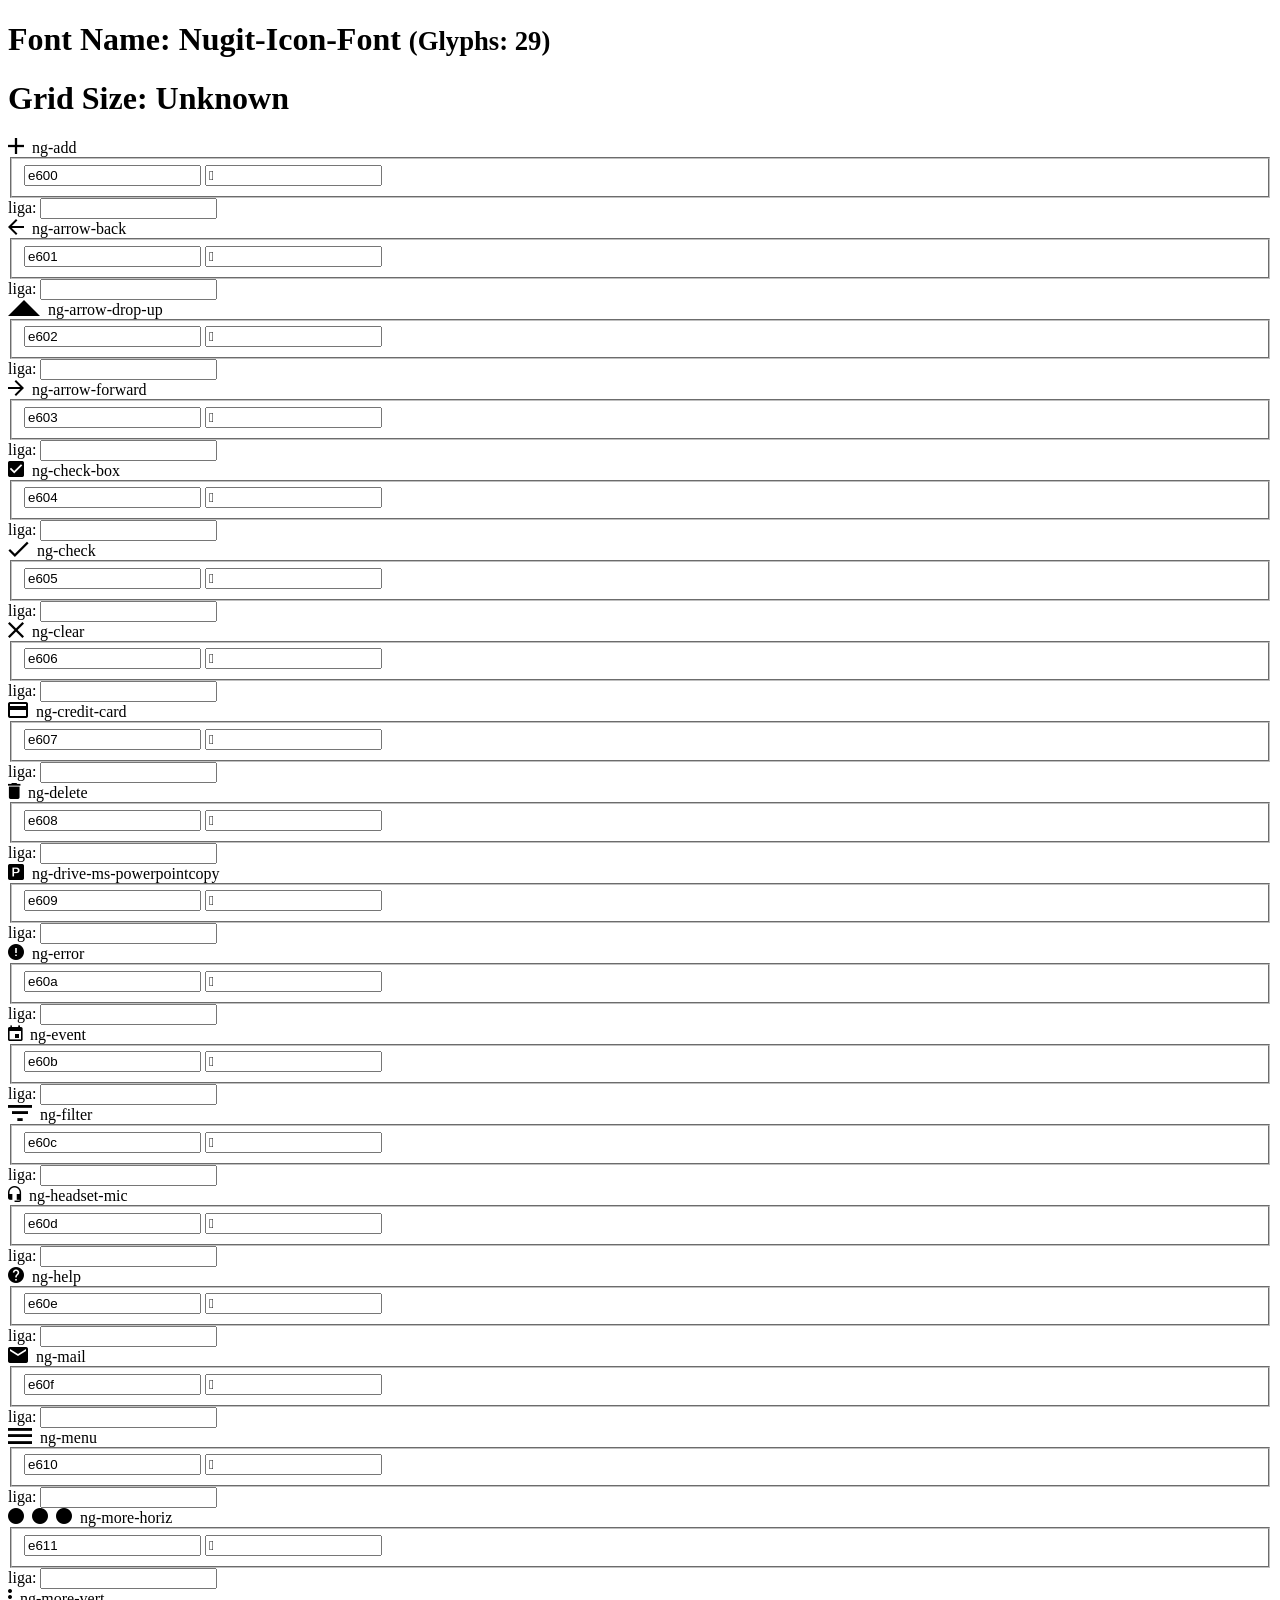
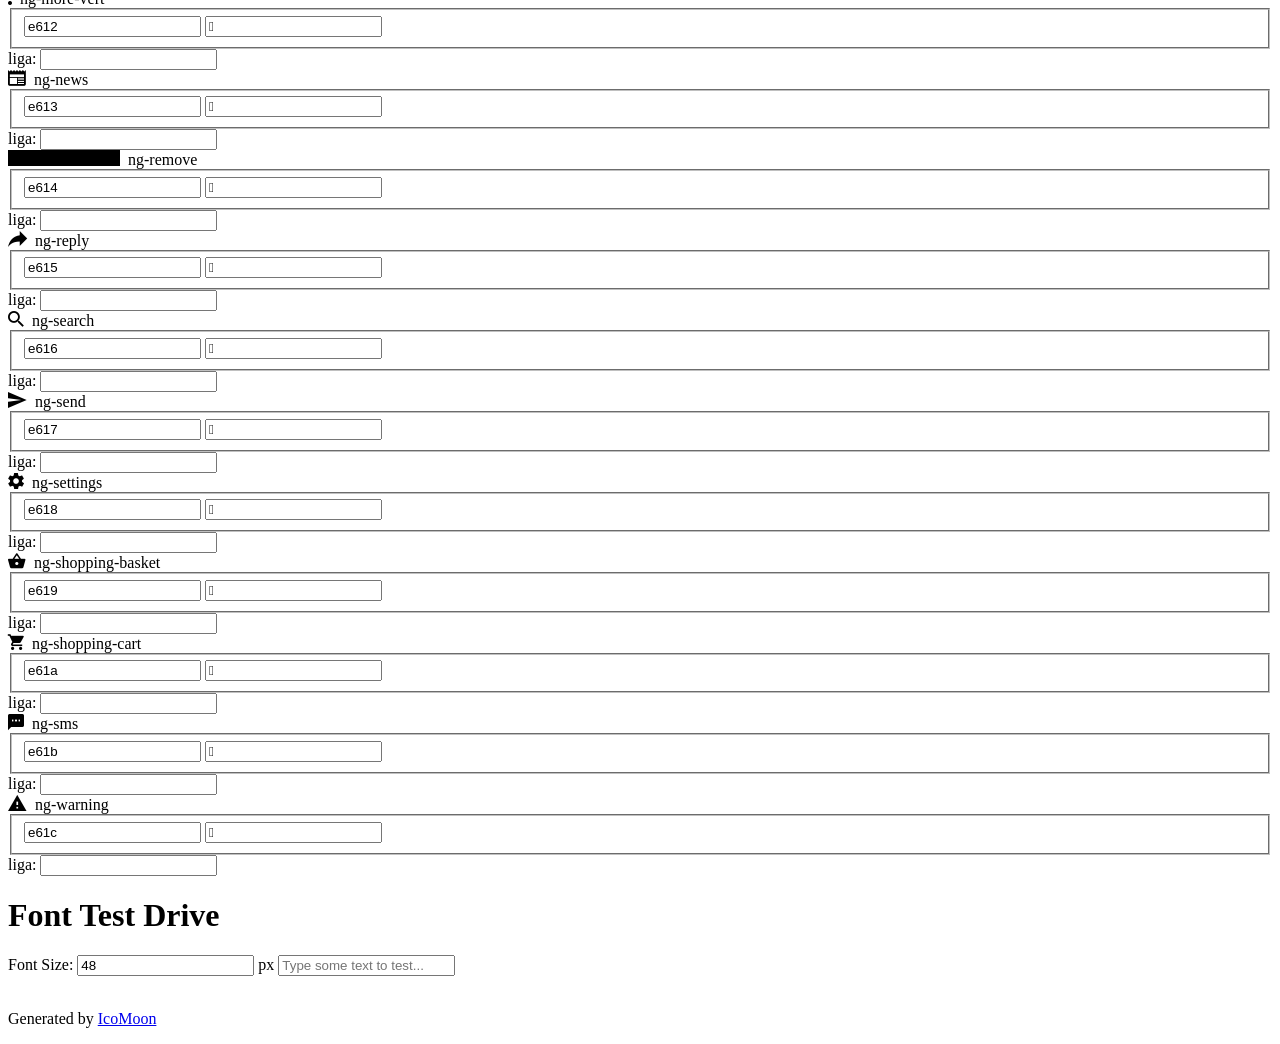
==== index.html @ e779135b "change index page" ====
<!doctype html>
<html>
<head>
	<meta charset="utf-8">
	<title>IcoMoon Demo</title>
	<meta name="description" content="An Icon Font Generated By IcoMoon.io">
	<meta name="viewport" content="width=device-width, initial-scale=1">
	<link rel="stylesheet" href="demo-files/demo.css">
	<link rel="stylesheet" href="style.css">
	<!--[if lt IE 8]><!-->
	<link rel="stylesheet" href="ie7/ie7.css">
	<!--<![endif]-->
</head>
<body>
	<div class="bgc1 clearfix">
		<h1 class="mhmm mvm"><span class="fgc1">Font Name:</span> Nugit-Icon-Font <small class="fgc1">(Glyphs:&nbsp;29)</small></h1>
	</div>
	<div class="clearfix mhl ptl">
		<h1 class="mvm mtn fgc1">Grid Size: Unknown</h1>
		<div class="glyph fs1">
			<div class="clearfix bshadow0 pbs">
				<i class="ng-add">
				
				</i>
				<span class="mls"> ng-add</span>
			</div>
			<fieldset class="fs0 size1of1 clearfix hidden-true">
				<input type="text" readonly value="e600" class="unit size1of2" />
				<input type="text" maxlength="1" readonly value="&#xe600;" class="unitRight size1of2 talign-right" />
			</fieldset>
			<div class="fs0 bshadow0 clearfix hidden-true">
				<span class="unit pvs fgc1">liga: </span>
				<input type="text" readonly value="" class="liga unitRight" />
			</div>
		</div>
		<div class="glyph fs1">
			<div class="clearfix bshadow0 pbs">
				<i class="ng-arrow-back">
				
				</i>
				<span class="mls"> ng-arrow-back</span>
			</div>
			<fieldset class="fs0 size1of1 clearfix hidden-true">
				<input type="text" readonly value="e601" class="unit size1of2" />
				<input type="text" maxlength="1" readonly value="&#xe601;" class="unitRight size1of2 talign-right" />
			</fieldset>
			<div class="fs0 bshadow0 clearfix hidden-true">
				<span class="unit pvs fgc1">liga: </span>
				<input type="text" readonly value="" class="liga unitRight" />
			</div>
		</div>
		<div class="glyph fs1">
			<div class="clearfix bshadow0 pbs">
				<i class="ng-arrow-drop-up">
				
				</i>
				<span class="mls"> ng-arrow-drop-up</span>
			</div>
			<fieldset class="fs0 size1of1 clearfix hidden-true">
				<input type="text" readonly value="e602" class="unit size1of2" />
				<input type="text" maxlength="1" readonly value="&#xe602;" class="unitRight size1of2 talign-right" />
			</fieldset>
			<div class="fs0 bshadow0 clearfix hidden-true">
				<span class="unit pvs fgc1">liga: </span>
				<input type="text" readonly value="" class="liga unitRight" />
			</div>
		</div>
		<div class="glyph fs1">
			<div class="clearfix bshadow0 pbs">
				<i class="ng-arrow-forward">
				
				</i>
				<span class="mls"> ng-arrow-forward</span>
			</div>
			<fieldset class="fs0 size1of1 clearfix hidden-true">
				<input type="text" readonly value="e603" class="unit size1of2" />
				<input type="text" maxlength="1" readonly value="&#xe603;" class="unitRight size1of2 talign-right" />
			</fieldset>
			<div class="fs0 bshadow0 clearfix hidden-true">
				<span class="unit pvs fgc1">liga: </span>
				<input type="text" readonly value="" class="liga unitRight" />
			</div>
		</div>
		<div class="glyph fs1">
			<div class="clearfix bshadow0 pbs">
				<i class="ng-check-box">
				
				</i>
				<span class="mls"> ng-check-box</span>
			</div>
			<fieldset class="fs0 size1of1 clearfix hidden-true">
				<input type="text" readonly value="e604" class="unit size1of2" />
				<input type="text" maxlength="1" readonly value="&#xe604;" class="unitRight size1of2 talign-right" />
			</fieldset>
			<div class="fs0 bshadow0 clearfix hidden-true">
				<span class="unit pvs fgc1">liga: </span>
				<input type="text" readonly value="" class="liga unitRight" />
			</div>
		</div>
		<div class="glyph fs1">
			<div class="clearfix bshadow0 pbs">
				<i class="ng-check">
				
				</i>
				<span class="mls"> ng-check</span>
			</div>
			<fieldset class="fs0 size1of1 clearfix hidden-true">
				<input type="text" readonly value="e605" class="unit size1of2" />
				<input type="text" maxlength="1" readonly value="&#xe605;" class="unitRight size1of2 talign-right" />
			</fieldset>
			<div class="fs0 bshadow0 clearfix hidden-true">
				<span class="unit pvs fgc1">liga: </span>
				<input type="text" readonly value="" class="liga unitRight" />
			</div>
		</div>
		<div class="glyph fs1">
			<div class="clearfix bshadow0 pbs">
				<i class="ng-clear">
				
				</i>
				<span class="mls"> ng-clear</span>
			</div>
			<fieldset class="fs0 size1of1 clearfix hidden-true">
				<input type="text" readonly value="e606" class="unit size1of2" />
				<input type="text" maxlength="1" readonly value="&#xe606;" class="unitRight size1of2 talign-right" />
			</fieldset>
			<div class="fs0 bshadow0 clearfix hidden-true">
				<span class="unit pvs fgc1">liga: </span>
				<input type="text" readonly value="" class="liga unitRight" />
			</div>
		</div>
		<div class="glyph fs1">
			<div class="clearfix bshadow0 pbs">
				<i class="ng-credit-card">
				
				</i>
				<span class="mls"> ng-credit-card</span>
			</div>
			<fieldset class="fs0 size1of1 clearfix hidden-true">
				<input type="text" readonly value="e607" class="unit size1of2" />
				<input type="text" maxlength="1" readonly value="&#xe607;" class="unitRight size1of2 talign-right" />
			</fieldset>
			<div class="fs0 bshadow0 clearfix hidden-true">
				<span class="unit pvs fgc1">liga: </span>
				<input type="text" readonly value="" class="liga unitRight" />
			</div>
		</div>
		<div class="glyph fs1">
			<div class="clearfix bshadow0 pbs">
				<i class="ng-delete">
				
				</i>
				<span class="mls"> ng-delete</span>
			</div>
			<fieldset class="fs0 size1of1 clearfix hidden-true">
				<input type="text" readonly value="e608" class="unit size1of2" />
				<input type="text" maxlength="1" readonly value="&#xe608;" class="unitRight size1of2 talign-right" />
			</fieldset>
			<div class="fs0 bshadow0 clearfix hidden-true">
				<span class="unit pvs fgc1">liga: </span>
				<input type="text" readonly value="" class="liga unitRight" />
			</div>
		</div>
		<div class="glyph fs1">
			<div class="clearfix bshadow0 pbs">
				<i class="ng-drive-ms-powerpointcopy">
				
				</i>
				<span class="mls"> ng-drive-ms-powerpointcopy</span>
			</div>
			<fieldset class="fs0 size1of1 clearfix hidden-true">
				<input type="text" readonly value="e609" class="unit size1of2" />
				<input type="text" maxlength="1" readonly value="&#xe609;" class="unitRight size1of2 talign-right" />
			</fieldset>
			<div class="fs0 bshadow0 clearfix hidden-true">
				<span class="unit pvs fgc1">liga: </span>
				<input type="text" readonly value="" class="liga unitRight" />
			</div>
		</div>
		<div class="glyph fs1">
			<div class="clearfix bshadow0 pbs">
				<i class="ng-error">
				
				</i>
				<span class="mls"> ng-error</span>
			</div>
			<fieldset class="fs0 size1of1 clearfix hidden-true">
				<input type="text" readonly value="e60a" class="unit size1of2" />
				<input type="text" maxlength="1" readonly value="&#xe60a;" class="unitRight size1of2 talign-right" />
			</fieldset>
			<div class="fs0 bshadow0 clearfix hidden-true">
				<span class="unit pvs fgc1">liga: </span>
				<input type="text" readonly value="" class="liga unitRight" />
			</div>
		</div>
		<div class="glyph fs1">
			<div class="clearfix bshadow0 pbs">
				<i class="ng-event">
				
				</i>
				<span class="mls"> ng-event</span>
			</div>
			<fieldset class="fs0 size1of1 clearfix hidden-true">
				<input type="text" readonly value="e60b" class="unit size1of2" />
				<input type="text" maxlength="1" readonly value="&#xe60b;" class="unitRight size1of2 talign-right" />
			</fieldset>
			<div class="fs0 bshadow0 clearfix hidden-true">
				<span class="unit pvs fgc1">liga: </span>
				<input type="text" readonly value="" class="liga unitRight" />
			</div>
		</div>
		<div class="glyph fs1">
			<div class="clearfix bshadow0 pbs">
				<i class="ng-filter">
				
				</i>
				<span class="mls"> ng-filter</span>
			</div>
			<fieldset class="fs0 size1of1 clearfix hidden-true">
				<input type="text" readonly value="e60c" class="unit size1of2" />
				<input type="text" maxlength="1" readonly value="&#xe60c;" class="unitRight size1of2 talign-right" />
			</fieldset>
			<div class="fs0 bshadow0 clearfix hidden-true">
				<span class="unit pvs fgc1">liga: </span>
				<input type="text" readonly value="" class="liga unitRight" />
			</div>
		</div>
		<div class="glyph fs1">
			<div class="clearfix bshadow0 pbs">
				<i class="ng-headset-mic">
				
				</i>
				<span class="mls"> ng-headset-mic</span>
			</div>
			<fieldset class="fs0 size1of1 clearfix hidden-true">
				<input type="text" readonly value="e60d" class="unit size1of2" />
				<input type="text" maxlength="1" readonly value="&#xe60d;" class="unitRight size1of2 talign-right" />
			</fieldset>
			<div class="fs0 bshadow0 clearfix hidden-true">
				<span class="unit pvs fgc1">liga: </span>
				<input type="text" readonly value="" class="liga unitRight" />
			</div>
		</div>
		<div class="glyph fs1">
			<div class="clearfix bshadow0 pbs">
				<i class="ng-help">
				
				</i>
				<span class="mls"> ng-help</span>
			</div>
			<fieldset class="fs0 size1of1 clearfix hidden-true">
				<input type="text" readonly value="e60e" class="unit size1of2" />
				<input type="text" maxlength="1" readonly value="&#xe60e;" class="unitRight size1of2 talign-right" />
			</fieldset>
			<div class="fs0 bshadow0 clearfix hidden-true">
				<span class="unit pvs fgc1">liga: </span>
				<input type="text" readonly value="" class="liga unitRight" />
			</div>
		</div>
		<div class="glyph fs1">
			<div class="clearfix bshadow0 pbs">
				<i class="ng-mail">
				
				</i>
				<span class="mls"> ng-mail</span>
			</div>
			<fieldset class="fs0 size1of1 clearfix hidden-true">
				<input type="text" readonly value="e60f" class="unit size1of2" />
				<input type="text" maxlength="1" readonly value="&#xe60f;" class="unitRight size1of2 talign-right" />
			</fieldset>
			<div class="fs0 bshadow0 clearfix hidden-true">
				<span class="unit pvs fgc1">liga: </span>
				<input type="text" readonly value="" class="liga unitRight" />
			</div>
		</div>
		<div class="glyph fs1">
			<div class="clearfix bshadow0 pbs">
				<i class="ng-menu">
				
				</i>
				<span class="mls"> ng-menu</span>
			</div>
			<fieldset class="fs0 size1of1 clearfix hidden-true">
				<input type="text" readonly value="e610" class="unit size1of2" />
				<input type="text" maxlength="1" readonly value="&#xe610;" class="unitRight size1of2 talign-right" />
			</fieldset>
			<div class="fs0 bshadow0 clearfix hidden-true">
				<span class="unit pvs fgc1">liga: </span>
				<input type="text" readonly value="" class="liga unitRight" />
			</div>
		</div>
		<div class="glyph fs1">
			<div class="clearfix bshadow0 pbs">
				<i class="ng-more-horiz">
				
				</i>
				<span class="mls"> ng-more-horiz</span>
			</div>
			<fieldset class="fs0 size1of1 clearfix hidden-true">
				<input type="text" readonly value="e611" class="unit size1of2" />
				<input type="text" maxlength="1" readonly value="&#xe611;" class="unitRight size1of2 talign-right" />
			</fieldset>
			<div class="fs0 bshadow0 clearfix hidden-true">
				<span class="unit pvs fgc1">liga: </span>
				<input type="text" readonly value="" class="liga unitRight" />
			</div>
		</div>
		<div class="glyph fs1">
			<div class="clearfix bshadow0 pbs">
				<i class="ng-more-vert">
				
				</i>
				<span class="mls"> ng-more-vert</span>
			</div>
			<fieldset class="fs0 size1of1 clearfix hidden-true">
				<input type="text" readonly value="e612" class="unit size1of2" />
				<input type="text" maxlength="1" readonly value="&#xe612;" class="unitRight size1of2 talign-right" />
			</fieldset>
			<div class="fs0 bshadow0 clearfix hidden-true">
				<span class="unit pvs fgc1">liga: </span>
				<input type="text" readonly value="" class="liga unitRight" />
			</div>
		</div>
		<div class="glyph fs1">
			<div class="clearfix bshadow0 pbs">
				<i class="ng-news">
				
				</i>
				<span class="mls"> ng-news</span>
			</div>
			<fieldset class="fs0 size1of1 clearfix hidden-true">
				<input type="text" readonly value="e613" class="unit size1of2" />
				<input type="text" maxlength="1" readonly value="&#xe613;" class="unitRight size1of2 talign-right" />
			</fieldset>
			<div class="fs0 bshadow0 clearfix hidden-true">
				<span class="unit pvs fgc1">liga: </span>
				<input type="text" readonly value="" class="liga unitRight" />
			</div>
		</div>
		<div class="glyph fs1">
			<div class="clearfix bshadow0 pbs">
				<i class="ng-remove">
				
				</i>
				<span class="mls"> ng-remove</span>
			</div>
			<fieldset class="fs0 size1of1 clearfix hidden-true">
				<input type="text" readonly value="e614" class="unit size1of2" />
				<input type="text" maxlength="1" readonly value="&#xe614;" class="unitRight size1of2 talign-right" />
			</fieldset>
			<div class="fs0 bshadow0 clearfix hidden-true">
				<span class="unit pvs fgc1">liga: </span>
				<input type="text" readonly value="" class="liga unitRight" />
			</div>
		</div>
		<div class="glyph fs1">
			<div class="clearfix bshadow0 pbs">
				<i class="ng-reply">
				
				</i>
				<span class="mls"> ng-reply</span>
			</div>
			<fieldset class="fs0 size1of1 clearfix hidden-true">
				<input type="text" readonly value="e615" class="unit size1of2" />
				<input type="text" maxlength="1" readonly value="&#xe615;" class="unitRight size1of2 talign-right" />
			</fieldset>
			<div class="fs0 bshadow0 clearfix hidden-true">
				<span class="unit pvs fgc1">liga: </span>
				<input type="text" readonly value="" class="liga unitRight" />
			</div>
		</div>
		<div class="glyph fs1">
			<div class="clearfix bshadow0 pbs">
				<i class="ng-search">
				
				</i>
				<span class="mls"> ng-search</span>
			</div>
			<fieldset class="fs0 size1of1 clearfix hidden-true">
				<input type="text" readonly value="e616" class="unit size1of2" />
				<input type="text" maxlength="1" readonly value="&#xe616;" class="unitRight size1of2 talign-right" />
			</fieldset>
			<div class="fs0 bshadow0 clearfix hidden-true">
				<span class="unit pvs fgc1">liga: </span>
				<input type="text" readonly value="" class="liga unitRight" />
			</div>
		</div>
		<div class="glyph fs1">
			<div class="clearfix bshadow0 pbs">
				<i class="ng-send">
				
				</i>
				<span class="mls"> ng-send</span>
			</div>
			<fieldset class="fs0 size1of1 clearfix hidden-true">
				<input type="text" readonly value="e617" class="unit size1of2" />
				<input type="text" maxlength="1" readonly value="&#xe617;" class="unitRight size1of2 talign-right" />
			</fieldset>
			<div class="fs0 bshadow0 clearfix hidden-true">
				<span class="unit pvs fgc1">liga: </span>
				<input type="text" readonly value="" class="liga unitRight" />
			</div>
		</div>
		<div class="glyph fs1">
			<div class="clearfix bshadow0 pbs">
				<i class="ng-settings">
				
				</i>
				<span class="mls"> ng-settings</span>
			</div>
			<fieldset class="fs0 size1of1 clearfix hidden-true">
				<input type="text" readonly value="e618" class="unit size1of2" />
				<input type="text" maxlength="1" readonly value="&#xe618;" class="unitRight size1of2 talign-right" />
			</fieldset>
			<div class="fs0 bshadow0 clearfix hidden-true">
				<span class="unit pvs fgc1">liga: </span>
				<input type="text" readonly value="" class="liga unitRight" />
			</div>
		</div>
		<div class="glyph fs1">
			<div class="clearfix bshadow0 pbs">
				<i class="ng-shopping-basket">
				
				</i>
				<span class="mls"> ng-shopping-basket</span>
			</div>
			<fieldset class="fs0 size1of1 clearfix hidden-true">
				<input type="text" readonly value="e619" class="unit size1of2" />
				<input type="text" maxlength="1" readonly value="&#xe619;" class="unitRight size1of2 talign-right" />
			</fieldset>
			<div class="fs0 bshadow0 clearfix hidden-true">
				<span class="unit pvs fgc1">liga: </span>
				<input type="text" readonly value="" class="liga unitRight" />
			</div>
		</div>
		<div class="glyph fs1">
			<div class="clearfix bshadow0 pbs">
				<i class="ng-shopping-cart">
				
				</i>
				<span class="mls"> ng-shopping-cart</span>
			</div>
			<fieldset class="fs0 size1of1 clearfix hidden-true">
				<input type="text" readonly value="e61a" class="unit size1of2" />
				<input type="text" maxlength="1" readonly value="&#xe61a;" class="unitRight size1of2 talign-right" />
			</fieldset>
			<div class="fs0 bshadow0 clearfix hidden-true">
				<span class="unit pvs fgc1">liga: </span>
				<input type="text" readonly value="" class="liga unitRight" />
			</div>
		</div>
		<div class="glyph fs1">
			<div class="clearfix bshadow0 pbs">
				<i class="ng-sms">
				
				</i>
				<span class="mls"> ng-sms</span>
			</div>
			<fieldset class="fs0 size1of1 clearfix hidden-true">
				<input type="text" readonly value="e61b" class="unit size1of2" />
				<input type="text" maxlength="1" readonly value="&#xe61b;" class="unitRight size1of2 talign-right" />
			</fieldset>
			<div class="fs0 bshadow0 clearfix hidden-true">
				<span class="unit pvs fgc1">liga: </span>
				<input type="text" readonly value="" class="liga unitRight" />
			</div>
		</div>
		<div class="glyph fs1">
			<div class="clearfix bshadow0 pbs">
				<i class="ng-warning">
				
				</i>
				<span class="mls"> ng-warning</span>
			</div>
			<fieldset class="fs0 size1of1 clearfix hidden-true">
				<input type="text" readonly value="e61c" class="unit size1of2" />
				<input type="text" maxlength="1" readonly value="&#xe61c;" class="unitRight size1of2 talign-right" />
			</fieldset>
			<div class="fs0 bshadow0 clearfix hidden-true">
				<span class="unit pvs fgc1">liga: </span>
				<input type="text" readonly value="" class="liga unitRight" />
			</div>
		</div>
	</div>

	<!--[if gt IE 8]><!-->
	<div class="mhl clearfix mbl">
		<h1>Font Test Drive</h1>
		<label>
			Font Size: <input id="fontSize" type="number" class="textbox0 mbm"
			min="8" value="48" />
			px
		</label>
		<input id="testText" type="text" class="phl size1of1 mvl"
		placeholder="Type some text to test..." value=""/>
		</label>
		<div id="testDrive" class="icomoon-liga">&nbsp;
		</div>
	</div>
	<!--<![endif]-->
	<div class="bgc1 clearfix">
		<p class="mhl">Generated by <a href="https://icomoon.io/app">IcoMoon</a></p>
	</div>

	<script src="demo-files/demo.js"></script>
</body>
</html>
---- style.css ----
@font-face {
	font-family: 'Nugit-Icon-Font';
	src:url('fonts/Nugit-Icon-Font.eot?2cg3hm');
	src:url('fonts/Nugit-Icon-Font.eot?#iefix2cg3hm') format('embedded-opentype'),
		url('fonts/Nugit-Icon-Font.ttf?2cg3hm') format('truetype'),
		url('fonts/Nugit-Icon-Font.woff?2cg3hm') format('woff'),
		url('fonts/Nugit-Icon-Font.svg?2cg3hm#Nugit-Icon-Font') format('svg');
	font-weight: normal;
	font-style: normal;
}

i {
	font-family: 'Nugit-Icon-Font';
	speak: none;
	font-style: normal;
	font-weight: normal;
	font-variant: normal;
	text-transform: none;
	line-height: 1;

	/* Better Font Rendering =========== */
	-webkit-font-smoothing: antialiased;
	-moz-osx-font-smoothing: grayscale;
}

.ng-add:before {
	content: "\e600";
}
.ng-arrow-back:before {
	content: "\e601";
}
.ng-arrow-drop-up:before {
	content: "\e602";
}
.ng-arrow-forward:before {
	content: "\e603";
}
.ng-check-box:before {
	content: "\e604";
}
.ng-check:before {
	content: "\e605";
}
.ng-clear:before {
	content: "\e606";
}
.ng-credit-card:before {
	content: "\e607";
}
.ng-delete:before {
	content: "\e608";
}
.ng-drive-ms-powerpointcopy:before {
	content: "\e609";
}
.ng-error:before {
	content: "\e60a";
}
.ng-event:before {
	content: "\e60b";
}
.ng-filter:before {
	content: "\e60c";
}
.ng-headset-mic:before {
	content: "\e60d";
}
.ng-help:before {
	content: "\e60e";
}
.ng-mail:before {
	content: "\e60f";
}
.ng-menu:before {
	content: "\e610";
}
.ng-more-horiz:before {
	content: "\e611";
}
.ng-more-vert:before {
	content: "\e612";
}
.ng-news:before {
	content: "\e613";
}
.ng-remove:before {
	content: "\e614";
}
.ng-reply:before {
	content: "\e615";
}
.ng-search:before {
	content: "\e616";
}
.ng-send:before {
	content: "\e617";
}
.ng-settings:before {
	content: "\e618";
}
.ng-shopping-basket:before {
	content: "\e619";
}
.ng-shopping-cart:before {
	content: "\e61a";
}
.ng-sms:before {
	content: "\e61b";
}
.ng-warning:before {
	content: "\e61c";
}
---- ie7/ie7.css ----
.ng-add {
	*zoom: expression(this.runtimeStyle['zoom'] = '1', this.innerHTML = '&#xe600;');
}
.ng-arrow-back {
	*zoom: expression(this.runtimeStyle['zoom'] = '1', this.innerHTML = '&#xe601;');
}
.ng-arrow-drop-up {
	*zoom: expression(this.runtimeStyle['zoom'] = '1', this.innerHTML = '&#xe602;');
}
.ng-arrow-forward {
	*zoom: expression(this.runtimeStyle['zoom'] = '1', this.innerHTML = '&#xe603;');
}
.ng-check-box {
	*zoom: expression(this.runtimeStyle['zoom'] = '1', this.innerHTML = '&#xe604;');
}
.ng-check {
	*zoom: expression(this.runtimeStyle['zoom'] = '1', this.innerHTML = '&#xe605;');
}
.ng-clear {
	*zoom: expression(this.runtimeStyle['zoom'] = '1', this.innerHTML = '&#xe606;');
}
.ng-credit-card {
	*zoom: expression(this.runtimeStyle['zoom'] = '1', this.innerHTML = '&#xe607;');
}
.ng-delete {
	*zoom: expression(this.runtimeStyle['zoom'] = '1', this.innerHTML = '&#xe608;');
}
.ng-drive-ms-powerpointcopy {
	*zoom: expression(this.runtimeStyle['zoom'] = '1', this.innerHTML = '&#xe609;');
}
.ng-error {
	*zoom: expression(this.runtimeStyle['zoom'] = '1', this.innerHTML = '&#xe60a;');
}
.ng-event {
	*zoom: expression(this.runtimeStyle['zoom'] = '1', this.innerHTML = '&#xe60b;');
}
.ng-filter {
	*zoom: expression(this.runtimeStyle['zoom'] = '1', this.innerHTML = '&#xe60c;');
}
.ng-headset-mic {
	*zoom: expression(this.runtimeStyle['zoom'] = '1', this.innerHTML = '&#xe60d;');
}
.ng-help {
	*zoom: expression(this.runtimeStyle['zoom'] = '1', this.innerHTML = '&#xe60e;');
}
.ng-mail {
	*zoom: expression(this.runtimeStyle['zoom'] = '1', this.innerHTML = '&#xe60f;');
}
.ng-menu {
	*zoom: expression(this.runtimeStyle['zoom'] = '1', this.innerHTML = '&#xe610;');
}
.ng-more-horiz {
	*zoom: expression(this.runtimeStyle['zoom'] = '1', this.innerHTML = '&#xe611;');
}
.ng-more-vert {
	*zoom: expression(this.runtimeStyle['zoom'] = '1', this.innerHTML = '&#xe612;');
}
.ng-news {
	*zoom: expression(this.runtimeStyle['zoom'] = '1', this.innerHTML = '&#xe613;');
}
.ng-remove {
	*zoom: expression(this.runtimeStyle['zoom'] = '1', this.innerHTML = '&#xe614;');
}
.ng-reply {
	*zoom: expression(this.runtimeStyle['zoom'] = '1', this.innerHTML = '&#xe615;');
}
.ng-search {
	*zoom: expression(this.runtimeStyle['zoom'] = '1', this.innerHTML = '&#xe616;');
}
.ng-send {
	*zoom: expression(this.runtimeStyle['zoom'] = '1', this.innerHTML = '&#xe617;');
}
.ng-settings {
	*zoom: expression(this.runtimeStyle['zoom'] = '1', this.innerHTML = '&#xe618;');
}
.ng-shopping-basket {
	*zoom: expression(this.runtimeStyle['zoom'] = '1', this.innerHTML = '&#xe619;');
}
.ng-shopping-cart {
	*zoom: expression(this.runtimeStyle['zoom'] = '1', this.innerHTML = '&#xe61a;');
}
.ng-sms {
	*zoom: expression(this.runtimeStyle['zoom'] = '1', this.innerHTML = '&#xe61b;');
}
.ng-warning {
	*zoom: expression(this.runtimeStyle['zoom'] = '1', this.innerHTML = '&#xe61c;');
}
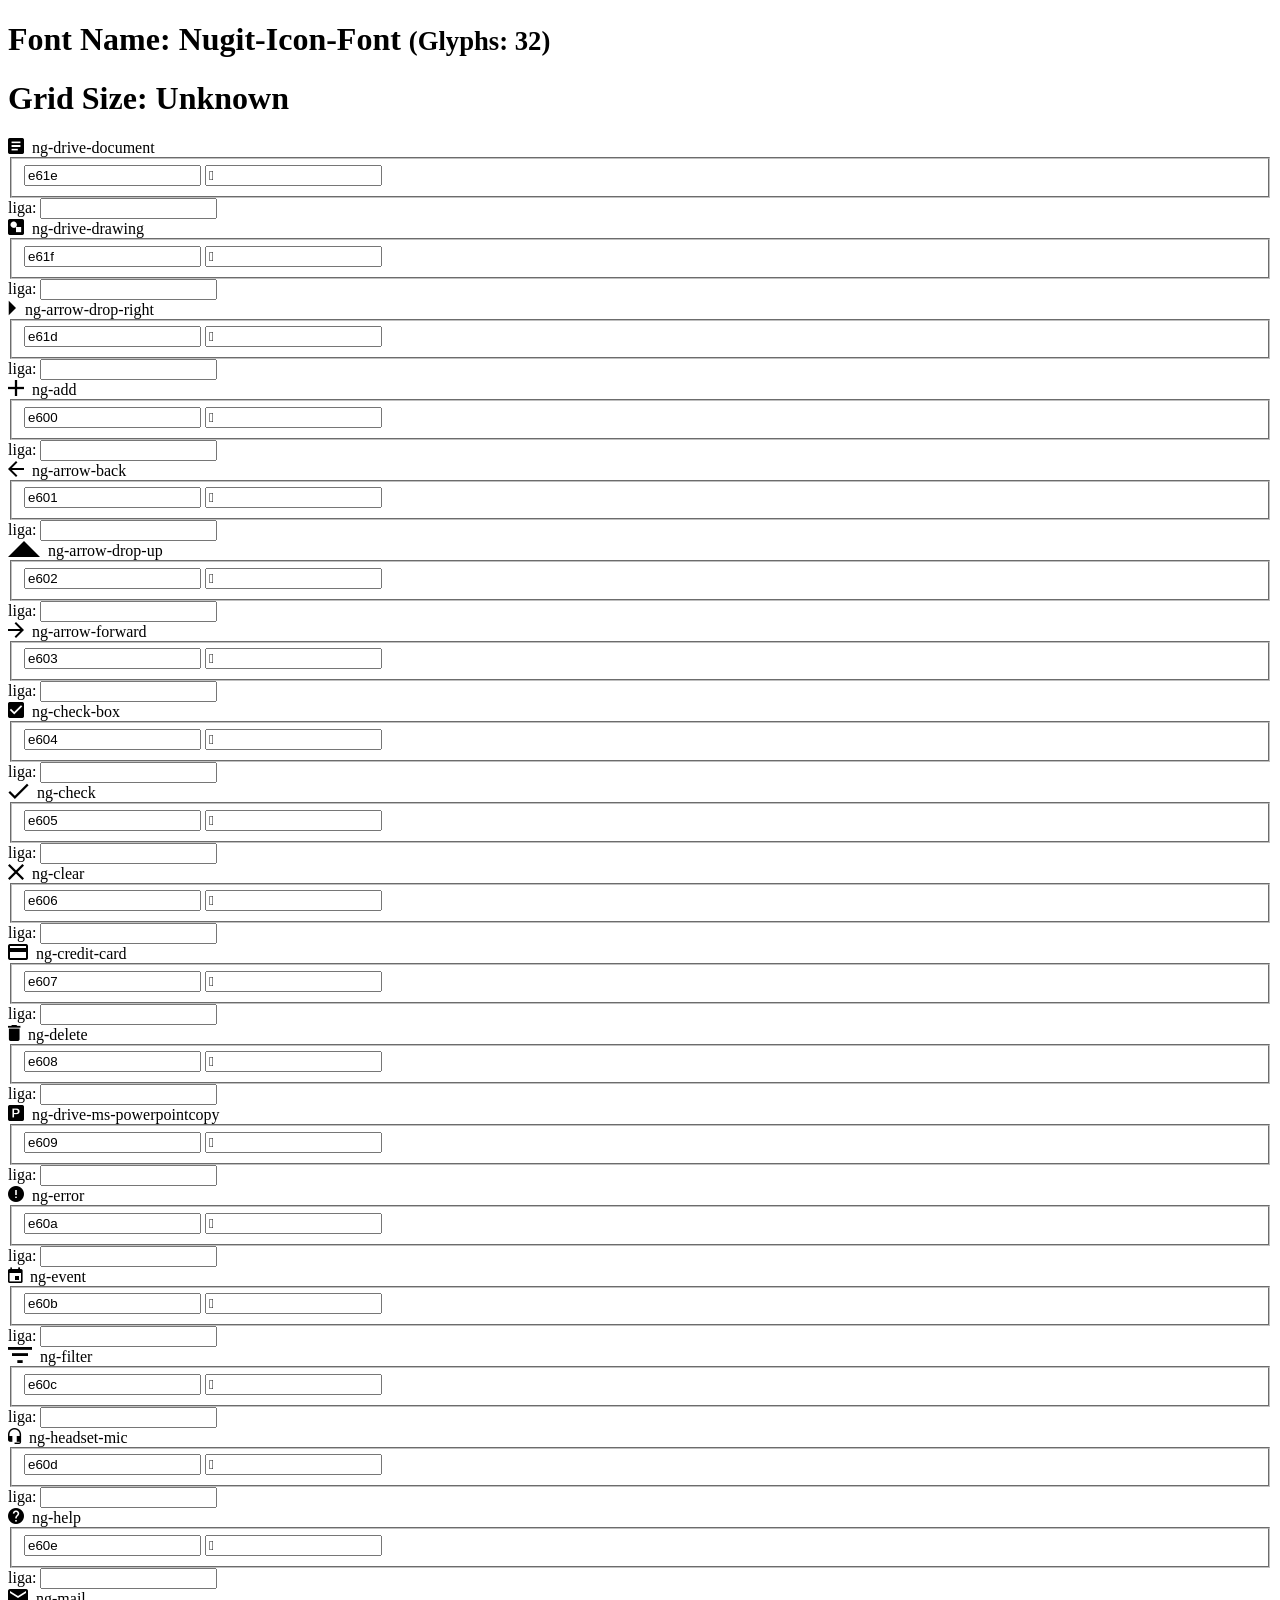
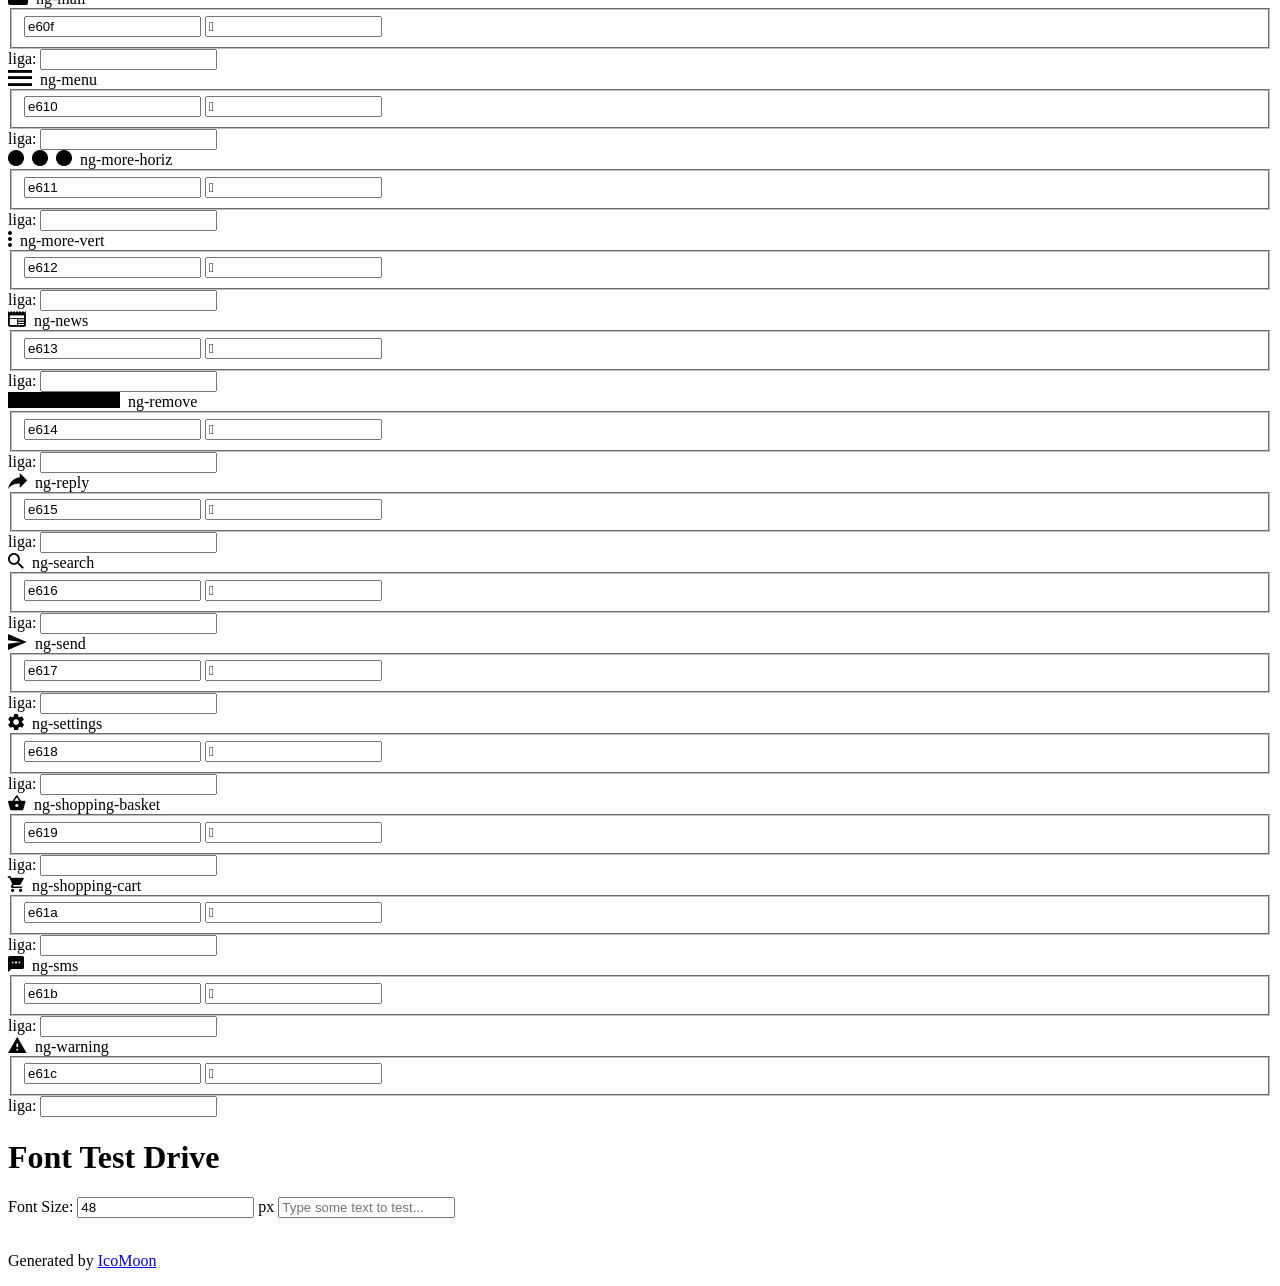
==== commit 2fe75e6d: "add two new icons" ====
--- a/index.html
+++ b/index.html
@@ -13,10 +13,58 @@
 </head>
 <body>
 	<div class="bgc1 clearfix">
-		<h1 class="mhmm mvm"><span class="fgc1">Font Name:</span> Nugit-Icon-Font <small class="fgc1">(Glyphs:&nbsp;29)</small></h1>
+		<h1 class="mhmm mvm"><span class="fgc1">Font Name:</span> Nugit-Icon-Font <small class="fgc1">(Glyphs:&nbsp;32)</small></h1>
 	</div>
 	<div class="clearfix mhl ptl">
 		<h1 class="mvm mtn fgc1">Grid Size: Unknown</h1>
+		<div class="glyph fs1">
+			<div class="clearfix bshadow0 pbs">
+				<i class="ng-drive-document">
+				
+				</i>
+				<span class="mls"> ng-drive-document</span>
+			</div>
+			<fieldset class="fs0 size1of1 clearfix hidden-true">
+				<input type="text" readonly value="e61e" class="unit size1of2" />
+				<input type="text" maxlength="1" readonly value="&#xe61e;" class="unitRight size1of2 talign-right" />
+			</fieldset>
+			<div class="fs0 bshadow0 clearfix hidden-true">
+				<span class="unit pvs fgc1">liga: </span>
+				<input type="text" readonly value="" class="liga unitRight" />
+			</div>
+		</div>
+		<div class="glyph fs1">
+			<div class="clearfix bshadow0 pbs">
+				<i class="ng-drive-drawing">
+				
+				</i>
+				<span class="mls"> ng-drive-drawing</span>
+			</div>
+			<fieldset class="fs0 size1of1 clearfix hidden-true">
+				<input type="text" readonly value="e61f" class="unit size1of2" />
+				<input type="text" maxlength="1" readonly value="&#xe61f;" class="unitRight size1of2 talign-right" />
+			</fieldset>
+			<div class="fs0 bshadow0 clearfix hidden-true">
+				<span class="unit pvs fgc1">liga: </span>
+				<input type="text" readonly value="" class="liga unitRight" />
+			</div>
+		</div>
+		<div class="glyph fs1">
+			<div class="clearfix bshadow0 pbs">
+				<i class="ng-arrow-drop-right">
+				
+				</i>
+				<span class="mls"> ng-arrow-drop-right</span>
+			</div>
+			<fieldset class="fs0 size1of1 clearfix hidden-true">
+				<input type="text" readonly value="e61d" class="unit size1of2" />
+				<input type="text" maxlength="1" readonly value="&#xe61d;" class="unitRight size1of2 talign-right" />
+			</fieldset>
+			<div class="fs0 bshadow0 clearfix hidden-true">
+				<span class="unit pvs fgc1">liga: </span>
+				<input type="text" readonly value="" class="liga unitRight" />
+			</div>
+		</div>
 		<div class="glyph fs1">
 			<div class="clearfix bshadow0 pbs">
 				<i class="ng-add">
--- a/style.css
+++ b/style.css
@@ -1,10 +1,10 @@
 @font-face {
 	font-family: 'Nugit-Icon-Font';
-	src:url('fonts/Nugit-Icon-Font.eot?2cg3hm');
-	src:url('fonts/Nugit-Icon-Font.eot?#iefix2cg3hm') format('embedded-opentype'),
-		url('fonts/Nugit-Icon-Font.ttf?2cg3hm') format('truetype'),
-		url('fonts/Nugit-Icon-Font.woff?2cg3hm') format('woff'),
-		url('fonts/Nugit-Icon-Font.svg?2cg3hm#Nugit-Icon-Font') format('svg');
+	src:url('fonts/Nugit-Icon-Font.eot?-ai6yrb');
+	src:url('fonts/Nugit-Icon-Font.eot?-ai6yrb#iefix') format('embedded-opentype'),
+		url('fonts/Nugit-Icon-Font.ttf?-ai6yrb') format('truetype'),
+		url('fonts/Nugit-Icon-Font.woff?-ai6yrb') format('woff'),
+		url('fonts/Nugit-Icon-Font.svg?-ai6yrb#Nugit-Icon-Font') format('svg');
 	font-weight: normal;
 	font-style: normal;
 }
@@ -23,6 +23,15 @@
 	-moz-osx-font-smoothing: grayscale;
 }
 
+.ng-drive-document:before {
+	content: "\e61e";
+}
+.ng-drive-drawing:before {
+	content: "\e61f";
+}
+.ng-arrow-drop-right:before {
+	content: "\e61d";
+}
 .ng-add:before {
 	content: "\e600";
 }
@@ -110,3 +119,4 @@
 .ng-warning:before {
 	content: "\e61c";
 }
+
--- a/ie7/ie7.css
+++ b/ie7/ie7.css
@@ -1,3 +1,12 @@
+.ng-drive-document {
+	*zoom: expression(this.runtimeStyle['zoom'] = '1', this.innerHTML = '&#xe61e;');
+}
+.ng-drive-drawing {
+	*zoom: expression(this.runtimeStyle['zoom'] = '1', this.innerHTML = '&#xe61f;');
+}
+.ng-arrow-drop-right {
+	*zoom: expression(this.runtimeStyle['zoom'] = '1', this.innerHTML = '&#xe61d;');
+}
 .ng-add {
 	*zoom: expression(this.runtimeStyle['zoom'] = '1', this.innerHTML = '&#xe600;');
 }
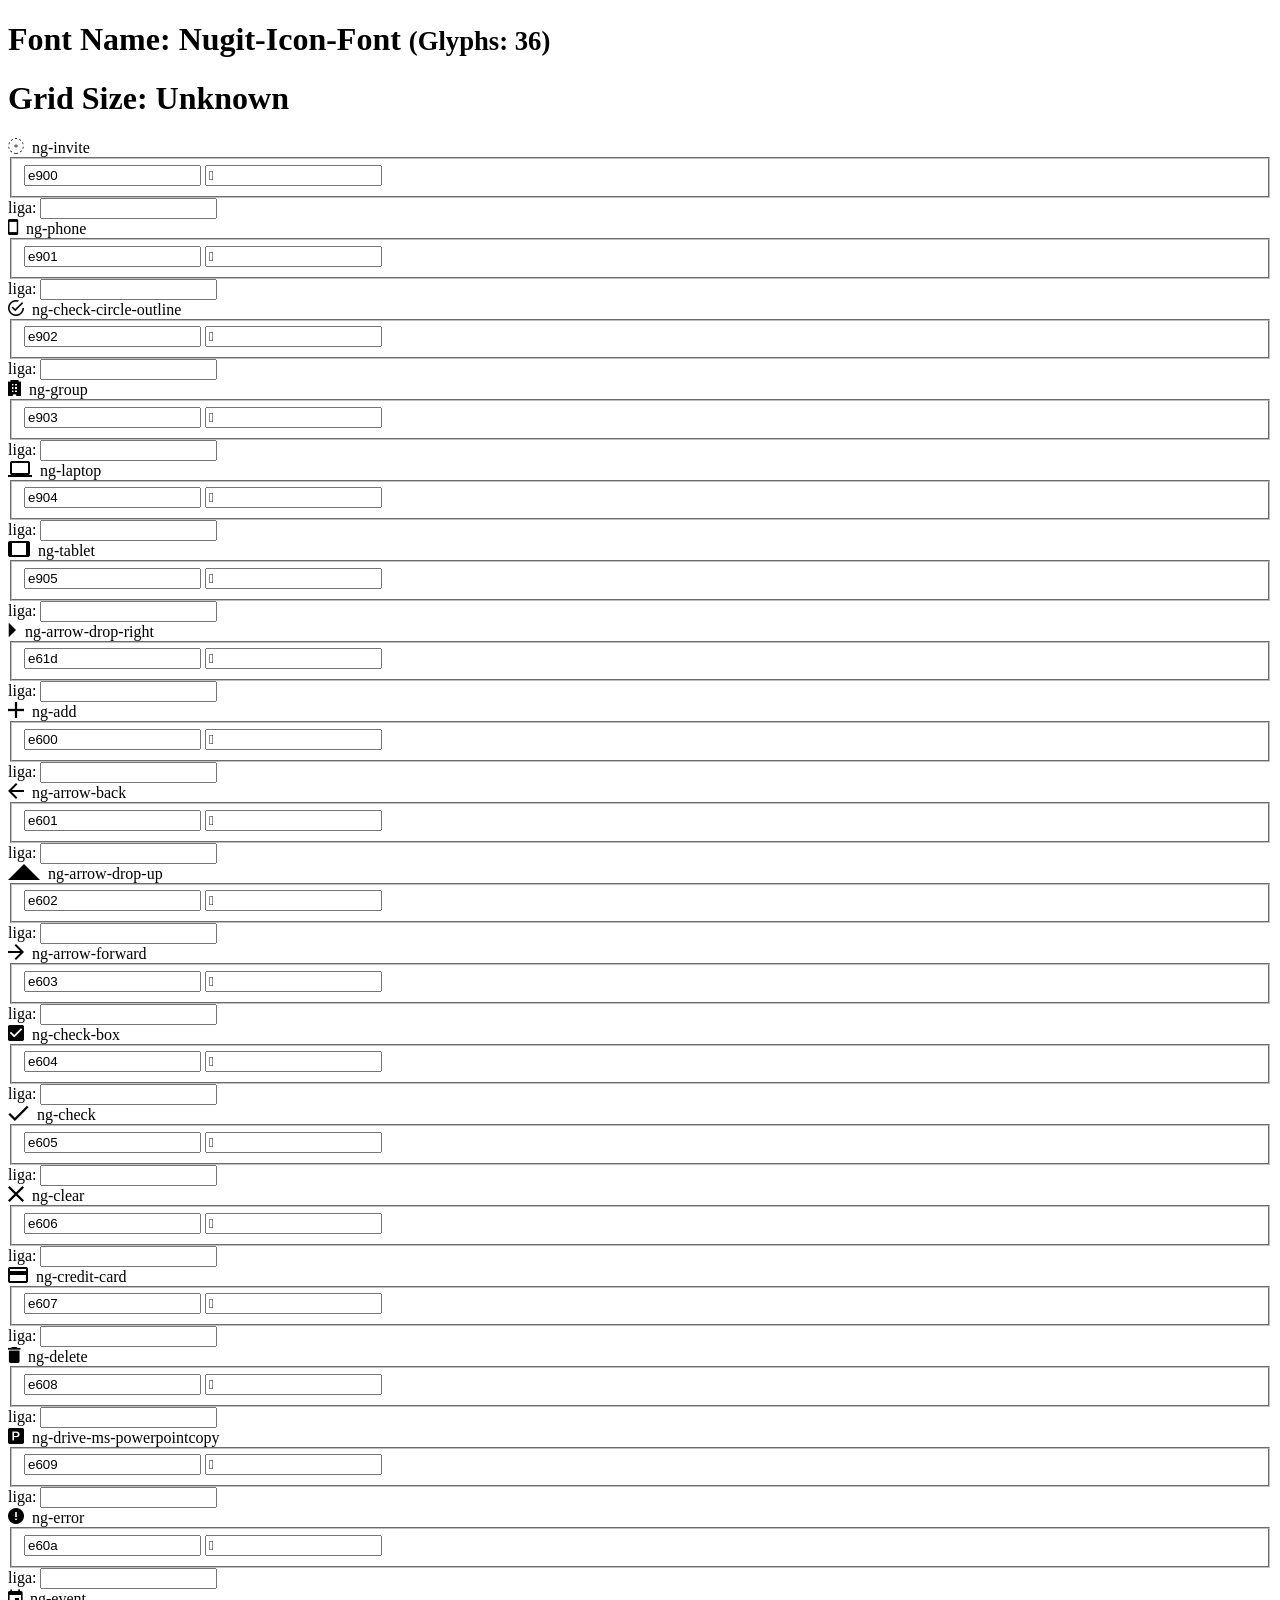
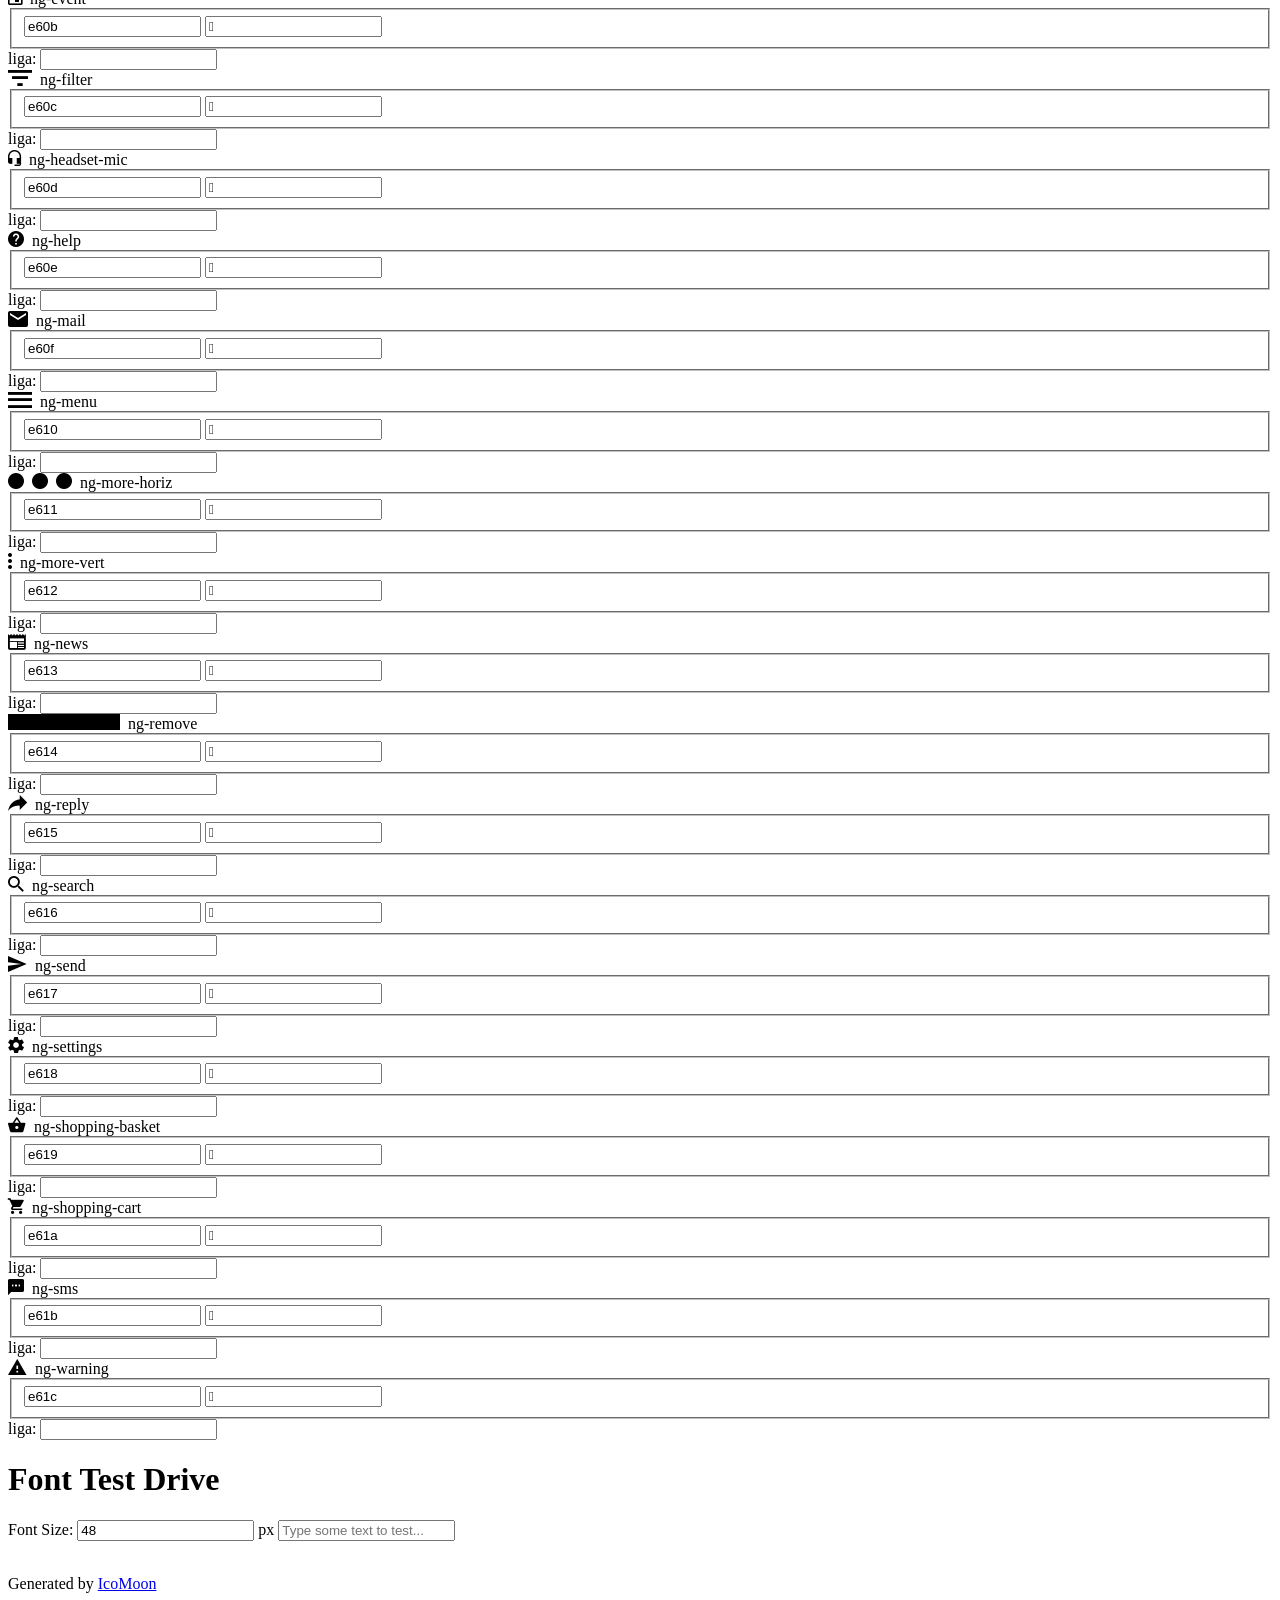
==== commit 2e7c4731: "rename demo to index" ====
--- a/index.html
+++ b/index.html
@@ -13,36 +13,100 @@
 </head>
 <body>
 	<div class="bgc1 clearfix">
-		<h1 class="mhmm mvm"><span class="fgc1">Font Name:</span> Nugit-Icon-Font <small class="fgc1">(Glyphs:&nbsp;32)</small></h1>
+		<h1 class="mhmm mvm"><span class="fgc1">Font Name:</span> Nugit-Icon-Font <small class="fgc1">(Glyphs:&nbsp;36)</small></h1>
 	</div>
 	<div class="clearfix mhl ptl">
 		<h1 class="mvm mtn fgc1">Grid Size: Unknown</h1>
 		<div class="glyph fs1">
 			<div class="clearfix bshadow0 pbs">
-				<i class="ng-drive-document">
-				
-				</i>
-				<span class="mls"> ng-drive-document</span>
-			</div>
-			<fieldset class="fs0 size1of1 clearfix hidden-true">
-				<input type="text" readonly value="e61e" class="unit size1of2" />
-				<input type="text" maxlength="1" readonly value="&#xe61e;" class="unitRight size1of2 talign-right" />
-			</fieldset>
-			<div class="fs0 bshadow0 clearfix hidden-true">
-				<span class="unit pvs fgc1">liga: </span>
-				<input type="text" readonly value="" class="liga unitRight" />
-			</div>
-		</div>
-		<div class="glyph fs1">
-			<div class="clearfix bshadow0 pbs">
-				<i class="ng-drive-drawing">
-				
-				</i>
-				<span class="mls"> ng-drive-drawing</span>
-			</div>
-			<fieldset class="fs0 size1of1 clearfix hidden-true">
-				<input type="text" readonly value="e61f" class="unit size1of2" />
-				<input type="text" maxlength="1" readonly value="&#xe61f;" class="unitRight size1of2 talign-right" />
+				<i class="ng-invite">
+				
+				</i>
+				<span class="mls"> ng-invite</span>
+			</div>
+			<fieldset class="fs0 size1of1 clearfix hidden-false">
+				<input type="text" readonly value="e900" class="unit size1of2" />
+				<input type="text" maxlength="1" readonly value="&#xe900;" class="unitRight size1of2 talign-right" />
+			</fieldset>
+			<div class="fs0 bshadow0 clearfix hidden-true">
+				<span class="unit pvs fgc1">liga: </span>
+				<input type="text" readonly value="" class="liga unitRight" />
+			</div>
+		</div>
+		<div class="glyph fs1">
+			<div class="clearfix bshadow0 pbs">
+				<i class="ng-phone">
+				
+				</i>
+				<span class="mls"> ng-phone</span>
+			</div>
+			<fieldset class="fs0 size1of1 clearfix hidden-false">
+				<input type="text" readonly value="e901" class="unit size1of2" />
+				<input type="text" maxlength="1" readonly value="&#xe901;" class="unitRight size1of2 talign-right" />
+			</fieldset>
+			<div class="fs0 bshadow0 clearfix hidden-true">
+				<span class="unit pvs fgc1">liga: </span>
+				<input type="text" readonly value="" class="liga unitRight" />
+			</div>
+		</div>
+		<div class="glyph fs1">
+			<div class="clearfix bshadow0 pbs">
+				<i class="ng-check-circle-outline">
+				
+				</i>
+				<span class="mls"> ng-check-circle-outline</span>
+			</div>
+			<fieldset class="fs0 size1of1 clearfix hidden-false">
+				<input type="text" readonly value="e902" class="unit size1of2" />
+				<input type="text" maxlength="1" readonly value="&#xe902;" class="unitRight size1of2 talign-right" />
+			</fieldset>
+			<div class="fs0 bshadow0 clearfix hidden-true">
+				<span class="unit pvs fgc1">liga: </span>
+				<input type="text" readonly value="" class="liga unitRight" />
+			</div>
+		</div>
+		<div class="glyph fs1">
+			<div class="clearfix bshadow0 pbs">
+				<i class="ng-group">
+				
+				</i>
+				<span class="mls"> ng-group</span>
+			</div>
+			<fieldset class="fs0 size1of1 clearfix hidden-false">
+				<input type="text" readonly value="e903" class="unit size1of2" />
+				<input type="text" maxlength="1" readonly value="&#xe903;" class="unitRight size1of2 talign-right" />
+			</fieldset>
+			<div class="fs0 bshadow0 clearfix hidden-true">
+				<span class="unit pvs fgc1">liga: </span>
+				<input type="text" readonly value="" class="liga unitRight" />
+			</div>
+		</div>
+		<div class="glyph fs1">
+			<div class="clearfix bshadow0 pbs">
+				<i class="ng-laptop">
+				
+				</i>
+				<span class="mls"> ng-laptop</span>
+			</div>
+			<fieldset class="fs0 size1of1 clearfix hidden-false">
+				<input type="text" readonly value="e904" class="unit size1of2" />
+				<input type="text" maxlength="1" readonly value="&#xe904;" class="unitRight size1of2 talign-right" />
+			</fieldset>
+			<div class="fs0 bshadow0 clearfix hidden-true">
+				<span class="unit pvs fgc1">liga: </span>
+				<input type="text" readonly value="" class="liga unitRight" />
+			</div>
+		</div>
+		<div class="glyph fs1">
+			<div class="clearfix bshadow0 pbs">
+				<i class="ng-tablet">
+				
+				</i>
+				<span class="mls"> ng-tablet</span>
+			</div>
+			<fieldset class="fs0 size1of1 clearfix hidden-false">
+				<input type="text" readonly value="e905" class="unit size1of2" />
+				<input type="text" maxlength="1" readonly value="&#xe905;" class="unitRight size1of2 talign-right" />
 			</fieldset>
 			<div class="fs0 bshadow0 clearfix hidden-true">
 				<span class="unit pvs fgc1">liga: </span>
@@ -56,7 +120,7 @@
 				</i>
 				<span class="mls"> ng-arrow-drop-right</span>
 			</div>
-			<fieldset class="fs0 size1of1 clearfix hidden-true">
+			<fieldset class="fs0 size1of1 clearfix hidden-false">
 				<input type="text" readonly value="e61d" class="unit size1of2" />
 				<input type="text" maxlength="1" readonly value="&#xe61d;" class="unitRight size1of2 talign-right" />
 			</fieldset>
@@ -72,7 +136,7 @@
 				</i>
 				<span class="mls"> ng-add</span>
 			</div>
-			<fieldset class="fs0 size1of1 clearfix hidden-true">
+			<fieldset class="fs0 size1of1 clearfix hidden-false">
 				<input type="text" readonly value="e600" class="unit size1of2" />
 				<input type="text" maxlength="1" readonly value="&#xe600;" class="unitRight size1of2 talign-right" />
 			</fieldset>
@@ -88,7 +152,7 @@
 				</i>
 				<span class="mls"> ng-arrow-back</span>
 			</div>
-			<fieldset class="fs0 size1of1 clearfix hidden-true">
+			<fieldset class="fs0 size1of1 clearfix hidden-false">
 				<input type="text" readonly value="e601" class="unit size1of2" />
 				<input type="text" maxlength="1" readonly value="&#xe601;" class="unitRight size1of2 talign-right" />
 			</fieldset>
@@ -104,7 +168,7 @@
 				</i>
 				<span class="mls"> ng-arrow-drop-up</span>
 			</div>
-			<fieldset class="fs0 size1of1 clearfix hidden-true">
+			<fieldset class="fs0 size1of1 clearfix hidden-false">
 				<input type="text" readonly value="e602" class="unit size1of2" />
 				<input type="text" maxlength="1" readonly value="&#xe602;" class="unitRight size1of2 talign-right" />
 			</fieldset>
@@ -120,7 +184,7 @@
 				</i>
 				<span class="mls"> ng-arrow-forward</span>
 			</div>
-			<fieldset class="fs0 size1of1 clearfix hidden-true">
+			<fieldset class="fs0 size1of1 clearfix hidden-false">
 				<input type="text" readonly value="e603" class="unit size1of2" />
 				<input type="text" maxlength="1" readonly value="&#xe603;" class="unitRight size1of2 talign-right" />
 			</fieldset>
@@ -136,7 +200,7 @@
 				</i>
 				<span class="mls"> ng-check-box</span>
 			</div>
-			<fieldset class="fs0 size1of1 clearfix hidden-true">
+			<fieldset class="fs0 size1of1 clearfix hidden-false">
 				<input type="text" readonly value="e604" class="unit size1of2" />
 				<input type="text" maxlength="1" readonly value="&#xe604;" class="unitRight size1of2 talign-right" />
 			</fieldset>
@@ -152,7 +216,7 @@
 				</i>
 				<span class="mls"> ng-check</span>
 			</div>
-			<fieldset class="fs0 size1of1 clearfix hidden-true">
+			<fieldset class="fs0 size1of1 clearfix hidden-false">
 				<input type="text" readonly value="e605" class="unit size1of2" />
 				<input type="text" maxlength="1" readonly value="&#xe605;" class="unitRight size1of2 talign-right" />
 			</fieldset>
@@ -168,7 +232,7 @@
 				</i>
 				<span class="mls"> ng-clear</span>
 			</div>
-			<fieldset class="fs0 size1of1 clearfix hidden-true">
+			<fieldset class="fs0 size1of1 clearfix hidden-false">
 				<input type="text" readonly value="e606" class="unit size1of2" />
 				<input type="text" maxlength="1" readonly value="&#xe606;" class="unitRight size1of2 talign-right" />
 			</fieldset>
@@ -184,7 +248,7 @@
 				</i>
 				<span class="mls"> ng-credit-card</span>
 			</div>
-			<fieldset class="fs0 size1of1 clearfix hidden-true">
+			<fieldset class="fs0 size1of1 clearfix hidden-false">
 				<input type="text" readonly value="e607" class="unit size1of2" />
 				<input type="text" maxlength="1" readonly value="&#xe607;" class="unitRight size1of2 talign-right" />
 			</fieldset>
@@ -200,7 +264,7 @@
 				</i>
 				<span class="mls"> ng-delete</span>
 			</div>
-			<fieldset class="fs0 size1of1 clearfix hidden-true">
+			<fieldset class="fs0 size1of1 clearfix hidden-false">
 				<input type="text" readonly value="e608" class="unit size1of2" />
 				<input type="text" maxlength="1" readonly value="&#xe608;" class="unitRight size1of2 talign-right" />
 			</fieldset>
@@ -216,7 +280,7 @@
 				</i>
 				<span class="mls"> ng-drive-ms-powerpointcopy</span>
 			</div>
-			<fieldset class="fs0 size1of1 clearfix hidden-true">
+			<fieldset class="fs0 size1of1 clearfix hidden-false">
 				<input type="text" readonly value="e609" class="unit size1of2" />
 				<input type="text" maxlength="1" readonly value="&#xe609;" class="unitRight size1of2 talign-right" />
 			</fieldset>
@@ -232,7 +296,7 @@
 				</i>
 				<span class="mls"> ng-error</span>
 			</div>
-			<fieldset class="fs0 size1of1 clearfix hidden-true">
+			<fieldset class="fs0 size1of1 clearfix hidden-false">
 				<input type="text" readonly value="e60a" class="unit size1of2" />
 				<input type="text" maxlength="1" readonly value="&#xe60a;" class="unitRight size1of2 talign-right" />
 			</fieldset>
@@ -248,7 +312,7 @@
 				</i>
 				<span class="mls"> ng-event</span>
 			</div>
-			<fieldset class="fs0 size1of1 clearfix hidden-true">
+			<fieldset class="fs0 size1of1 clearfix hidden-false">
 				<input type="text" readonly value="e60b" class="unit size1of2" />
 				<input type="text" maxlength="1" readonly value="&#xe60b;" class="unitRight size1of2 talign-right" />
 			</fieldset>
@@ -264,7 +328,7 @@
 				</i>
 				<span class="mls"> ng-filter</span>
 			</div>
-			<fieldset class="fs0 size1of1 clearfix hidden-true">
+			<fieldset class="fs0 size1of1 clearfix hidden-false">
 				<input type="text" readonly value="e60c" class="unit size1of2" />
 				<input type="text" maxlength="1" readonly value="&#xe60c;" class="unitRight size1of2 talign-right" />
 			</fieldset>
@@ -280,7 +344,7 @@
 				</i>
 				<span class="mls"> ng-headset-mic</span>
 			</div>
-			<fieldset class="fs0 size1of1 clearfix hidden-true">
+			<fieldset class="fs0 size1of1 clearfix hidden-false">
 				<input type="text" readonly value="e60d" class="unit size1of2" />
 				<input type="text" maxlength="1" readonly value="&#xe60d;" class="unitRight size1of2 talign-right" />
 			</fieldset>
@@ -296,7 +360,7 @@
 				</i>
 				<span class="mls"> ng-help</span>
 			</div>
-			<fieldset class="fs0 size1of1 clearfix hidden-true">
+			<fieldset class="fs0 size1of1 clearfix hidden-false">
 				<input type="text" readonly value="e60e" class="unit size1of2" />
 				<input type="text" maxlength="1" readonly value="&#xe60e;" class="unitRight size1of2 talign-right" />
 			</fieldset>
@@ -312,7 +376,7 @@
 				</i>
 				<span class="mls"> ng-mail</span>
 			</div>
-			<fieldset class="fs0 size1of1 clearfix hidden-true">
+			<fieldset class="fs0 size1of1 clearfix hidden-false">
 				<input type="text" readonly value="e60f" class="unit size1of2" />
 				<input type="text" maxlength="1" readonly value="&#xe60f;" class="unitRight size1of2 talign-right" />
 			</fieldset>
@@ -328,7 +392,7 @@
 				</i>
 				<span class="mls"> ng-menu</span>
 			</div>
-			<fieldset class="fs0 size1of1 clearfix hidden-true">
+			<fieldset class="fs0 size1of1 clearfix hidden-false">
 				<input type="text" readonly value="e610" class="unit size1of2" />
 				<input type="text" maxlength="1" readonly value="&#xe610;" class="unitRight size1of2 talign-right" />
 			</fieldset>
@@ -344,7 +408,7 @@
 				</i>
 				<span class="mls"> ng-more-horiz</span>
 			</div>
-			<fieldset class="fs0 size1of1 clearfix hidden-true">
+			<fieldset class="fs0 size1of1 clearfix hidden-false">
 				<input type="text" readonly value="e611" class="unit size1of2" />
 				<input type="text" maxlength="1" readonly value="&#xe611;" class="unitRight size1of2 talign-right" />
 			</fieldset>
@@ -360,7 +424,7 @@
 				</i>
 				<span class="mls"> ng-more-vert</span>
 			</div>
-			<fieldset class="fs0 size1of1 clearfix hidden-true">
+			<fieldset class="fs0 size1of1 clearfix hidden-false">
 				<input type="text" readonly value="e612" class="unit size1of2" />
 				<input type="text" maxlength="1" readonly value="&#xe612;" class="unitRight size1of2 talign-right" />
 			</fieldset>
@@ -376,7 +440,7 @@
 				</i>
 				<span class="mls"> ng-news</span>
 			</div>
-			<fieldset class="fs0 size1of1 clearfix hidden-true">
+			<fieldset class="fs0 size1of1 clearfix hidden-false">
 				<input type="text" readonly value="e613" class="unit size1of2" />
 				<input type="text" maxlength="1" readonly value="&#xe613;" class="unitRight size1of2 talign-right" />
 			</fieldset>
@@ -392,7 +456,7 @@
 				</i>
 				<span class="mls"> ng-remove</span>
 			</div>
-			<fieldset class="fs0 size1of1 clearfix hidden-true">
+			<fieldset class="fs0 size1of1 clearfix hidden-false">
 				<input type="text" readonly value="e614" class="unit size1of2" />
 				<input type="text" maxlength="1" readonly value="&#xe614;" class="unitRight size1of2 talign-right" />
 			</fieldset>
@@ -408,7 +472,7 @@
 				</i>
 				<span class="mls"> ng-reply</span>
 			</div>
-			<fieldset class="fs0 size1of1 clearfix hidden-true">
+			<fieldset class="fs0 size1of1 clearfix hidden-false">
 				<input type="text" readonly value="e615" class="unit size1of2" />
 				<input type="text" maxlength="1" readonly value="&#xe615;" class="unitRight size1of2 talign-right" />
 			</fieldset>
@@ -424,7 +488,7 @@
 				</i>
 				<span class="mls"> ng-search</span>
 			</div>
-			<fieldset class="fs0 size1of1 clearfix hidden-true">
+			<fieldset class="fs0 size1of1 clearfix hidden-false">
 				<input type="text" readonly value="e616" class="unit size1of2" />
 				<input type="text" maxlength="1" readonly value="&#xe616;" class="unitRight size1of2 talign-right" />
 			</fieldset>
@@ -440,7 +504,7 @@
 				</i>
 				<span class="mls"> ng-send</span>
 			</div>
-			<fieldset class="fs0 size1of1 clearfix hidden-true">
+			<fieldset class="fs0 size1of1 clearfix hidden-false">
 				<input type="text" readonly value="e617" class="unit size1of2" />
 				<input type="text" maxlength="1" readonly value="&#xe617;" class="unitRight size1of2 talign-right" />
 			</fieldset>
@@ -456,7 +520,7 @@
 				</i>
 				<span class="mls"> ng-settings</span>
 			</div>
-			<fieldset class="fs0 size1of1 clearfix hidden-true">
+			<fieldset class="fs0 size1of1 clearfix hidden-false">
 				<input type="text" readonly value="e618" class="unit size1of2" />
 				<input type="text" maxlength="1" readonly value="&#xe618;" class="unitRight size1of2 talign-right" />
 			</fieldset>
@@ -472,7 +536,7 @@
 				</i>
 				<span class="mls"> ng-shopping-basket</span>
 			</div>
-			<fieldset class="fs0 size1of1 clearfix hidden-true">
+			<fieldset class="fs0 size1of1 clearfix hidden-false">
 				<input type="text" readonly value="e619" class="unit size1of2" />
 				<input type="text" maxlength="1" readonly value="&#xe619;" class="unitRight size1of2 talign-right" />
 			</fieldset>
@@ -488,7 +552,7 @@
 				</i>
 				<span class="mls"> ng-shopping-cart</span>
 			</div>
-			<fieldset class="fs0 size1of1 clearfix hidden-true">
+			<fieldset class="fs0 size1of1 clearfix hidden-false">
 				<input type="text" readonly value="e61a" class="unit size1of2" />
 				<input type="text" maxlength="1" readonly value="&#xe61a;" class="unitRight size1of2 talign-right" />
 			</fieldset>
@@ -504,7 +568,7 @@
 				</i>
 				<span class="mls"> ng-sms</span>
 			</div>
-			<fieldset class="fs0 size1of1 clearfix hidden-true">
+			<fieldset class="fs0 size1of1 clearfix hidden-false">
 				<input type="text" readonly value="e61b" class="unit size1of2" />
 				<input type="text" maxlength="1" readonly value="&#xe61b;" class="unitRight size1of2 talign-right" />
 			</fieldset>
@@ -520,7 +584,7 @@
 				</i>
 				<span class="mls"> ng-warning</span>
 			</div>
-			<fieldset class="fs0 size1of1 clearfix hidden-true">
+			<fieldset class="fs0 size1of1 clearfix hidden-false">
 				<input type="text" readonly value="e61c" class="unit size1of2" />
 				<input type="text" maxlength="1" readonly value="&#xe61c;" class="unitRight size1of2 talign-right" />
 			</fieldset>
--- a/style.css
+++ b/style.css
@@ -1,10 +1,10 @@
 @font-face {
 	font-family: 'Nugit-Icon-Font';
-	src:url('fonts/Nugit-Icon-Font.eot?-ai6yrb');
-	src:url('fonts/Nugit-Icon-Font.eot?-ai6yrb#iefix') format('embedded-opentype'),
-		url('fonts/Nugit-Icon-Font.ttf?-ai6yrb') format('truetype'),
-		url('fonts/Nugit-Icon-Font.woff?-ai6yrb') format('woff'),
-		url('fonts/Nugit-Icon-Font.svg?-ai6yrb#Nugit-Icon-Font') format('svg');
+	src:url('fonts/Nugit-Icon-Font.eot?ybered');
+	src:url('fonts/Nugit-Icon-Font.eot?ybered#iefix') format('embedded-opentype'),
+		url('fonts/Nugit-Icon-Font.ttf?ybered') format('truetype'),
+		url('fonts/Nugit-Icon-Font.woff?ybered') format('woff'),
+		url('fonts/Nugit-Icon-Font.svg?ybered#Nugit-Icon-Font') format('svg');
 	font-weight: normal;
 	font-style: normal;
 }
@@ -23,11 +23,23 @@
 	-moz-osx-font-smoothing: grayscale;
 }
 
-.ng-drive-document:before {
-	content: "\e61e";
+.ng-invite:before {
+	content: "\e900";
 }
-.ng-drive-drawing:before {
-	content: "\e61f";
+.ng-phone:before {
+	content: "\e901";
+}
+.ng-check-circle-outline:before {
+	content: "\e902";
+}
+.ng-group:before {
+	content: "\e903";
+}
+.ng-laptop:before {
+	content: "\e904";
+}
+.ng-tablet:before {
+	content: "\e905";
 }
 .ng-arrow-drop-right:before {
 	content: "\e61d";
--- a/ie7/ie7.css
+++ b/ie7/ie7.css
@@ -1,8 +1,20 @@
-.ng-drive-document {
-	*zoom: expression(this.runtimeStyle['zoom'] = '1', this.innerHTML = '&#xe61e;');
+.ng-invite {
+	*zoom: expression(this.runtimeStyle['zoom'] = '1', this.innerHTML = '&#xe900;');
 }
-.ng-drive-drawing {
-	*zoom: expression(this.runtimeStyle['zoom'] = '1', this.innerHTML = '&#xe61f;');
+.ng-phone {
+	*zoom: expression(this.runtimeStyle['zoom'] = '1', this.innerHTML = '&#xe901;');
+}
+.ng-check-circle-outline {
+	*zoom: expression(this.runtimeStyle['zoom'] = '1', this.innerHTML = '&#xe902;');
+}
+.ng-group {
+	*zoom: expression(this.runtimeStyle['zoom'] = '1', this.innerHTML = '&#xe903;');
+}
+.ng-laptop {
+	*zoom: expression(this.runtimeStyle['zoom'] = '1', this.innerHTML = '&#xe904;');
+}
+.ng-tablet {
+	*zoom: expression(this.runtimeStyle['zoom'] = '1', this.innerHTML = '&#xe905;');
 }
 .ng-arrow-drop-right {
 	*zoom: expression(this.runtimeStyle['zoom'] = '1', this.innerHTML = '&#xe61d;');
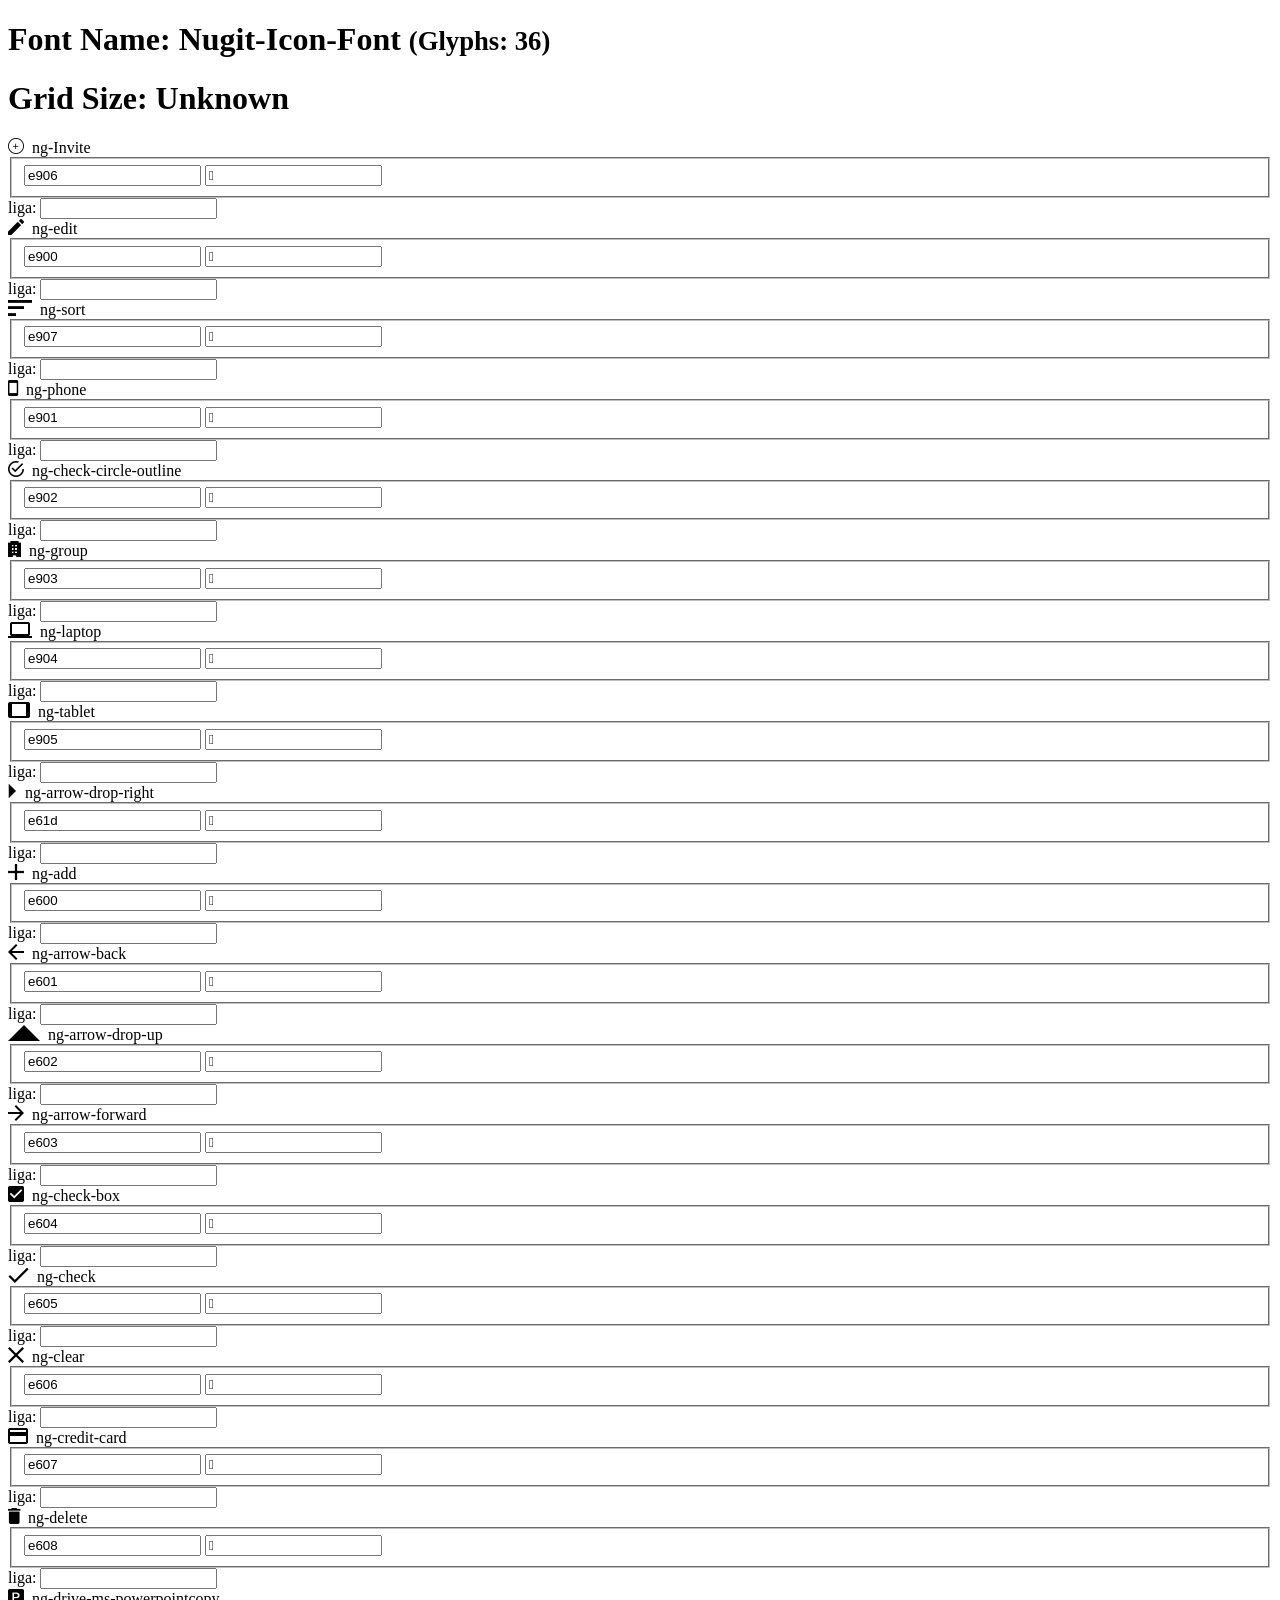
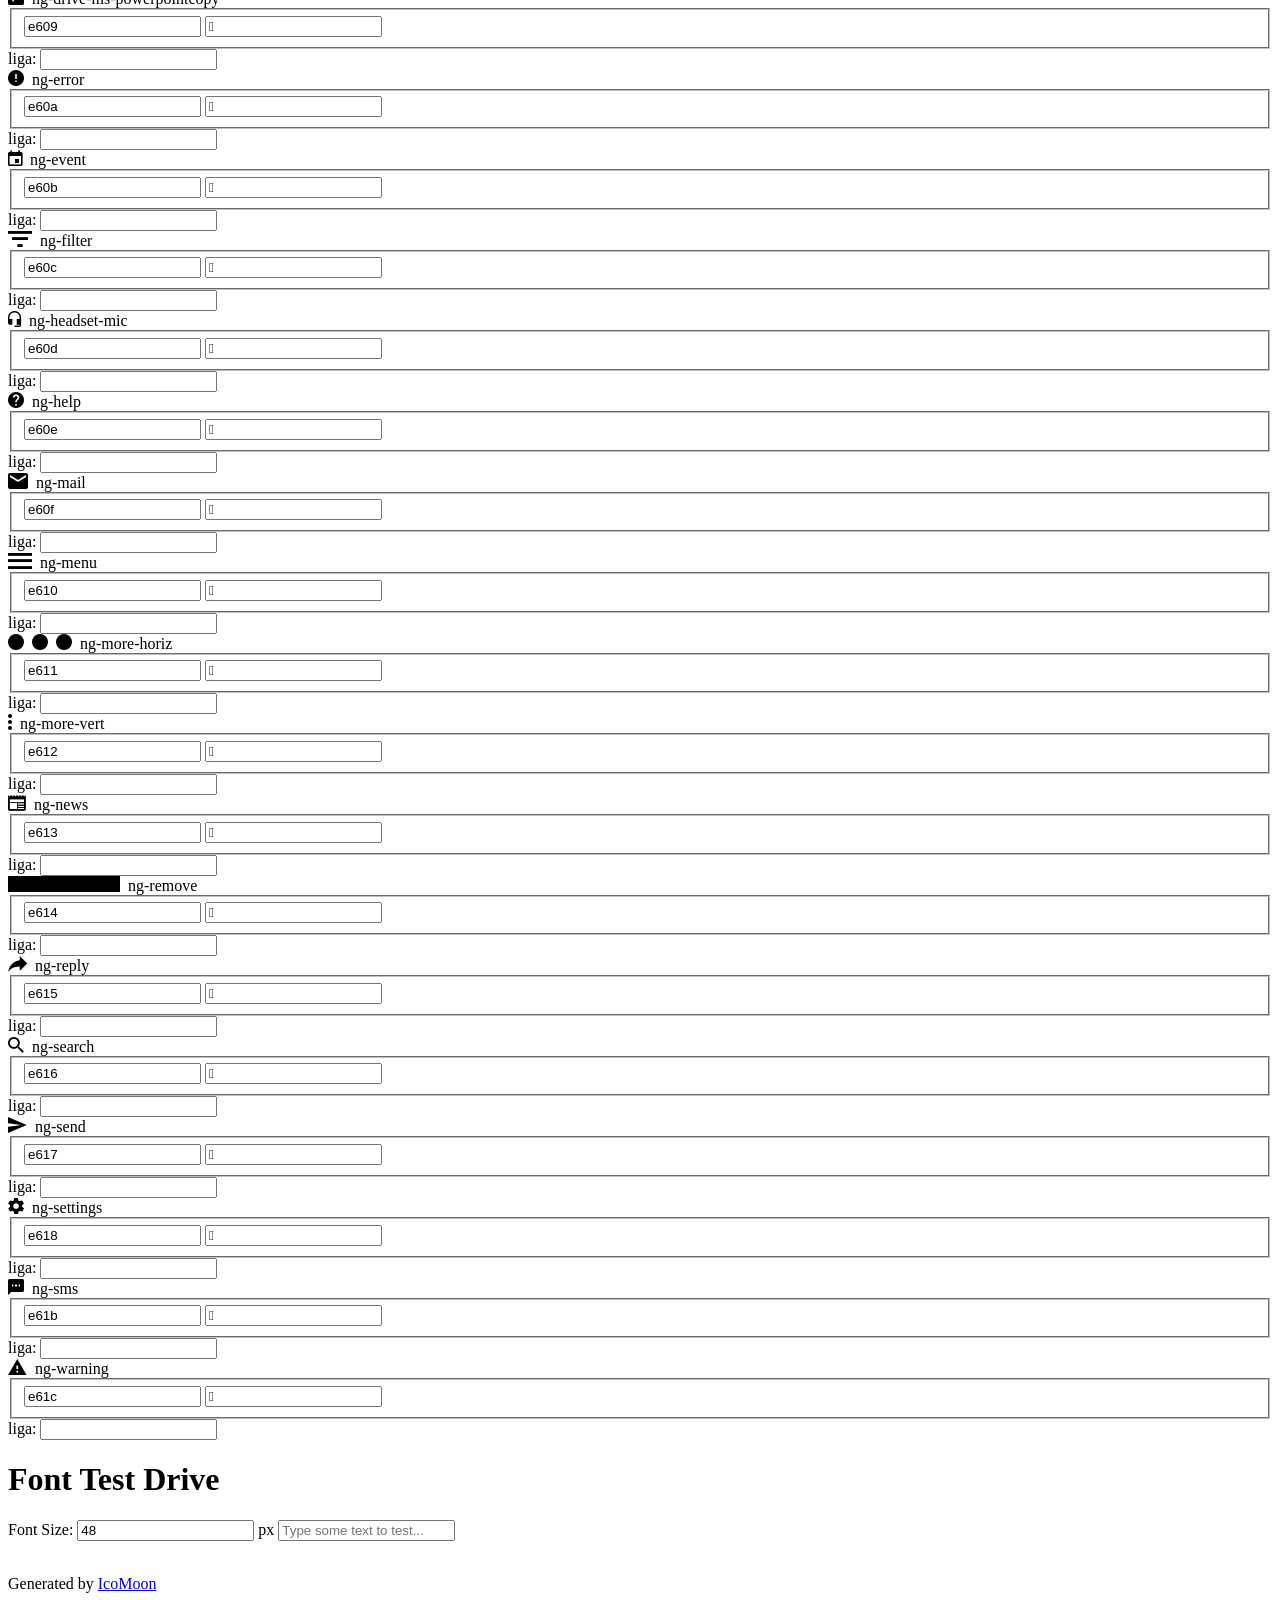
==== commit 3272a725: "add 3 new icons" ====
--- a/index.html
+++ b/index.html
@@ -19,10 +19,26 @@
 		<h1 class="mvm mtn fgc1">Grid Size: Unknown</h1>
 		<div class="glyph fs1">
 			<div class="clearfix bshadow0 pbs">
-				<i class="ng-invite">
-				
-				</i>
-				<span class="mls"> ng-invite</span>
+				<i class="ng-Invite">
+				
+				</i>
+				<span class="mls"> ng-Invite</span>
+			</div>
+			<fieldset class="fs0 size1of1 clearfix hidden-false">
+				<input type="text" readonly value="e906" class="unit size1of2" />
+				<input type="text" maxlength="1" readonly value="&#xe906;" class="unitRight size1of2 talign-right" />
+			</fieldset>
+			<div class="fs0 bshadow0 clearfix hidden-true">
+				<span class="unit pvs fgc1">liga: </span>
+				<input type="text" readonly value="" class="liga unitRight" />
+			</div>
+		</div>
+		<div class="glyph fs1">
+			<div class="clearfix bshadow0 pbs">
+				<i class="ng-edit">
+				
+				</i>
+				<span class="mls"> ng-edit</span>
 			</div>
 			<fieldset class="fs0 size1of1 clearfix hidden-false">
 				<input type="text" readonly value="e900" class="unit size1of2" />
@@ -35,6 +51,22 @@
 		</div>
 		<div class="glyph fs1">
 			<div class="clearfix bshadow0 pbs">
+				<i class="ng-sort">
+				
+				</i>
+				<span class="mls"> ng-sort</span>
+			</div>
+			<fieldset class="fs0 size1of1 clearfix hidden-false">
+				<input type="text" readonly value="e907" class="unit size1of2" />
+				<input type="text" maxlength="1" readonly value="&#xe907;" class="unitRight size1of2 talign-right" />
+			</fieldset>
+			<div class="fs0 bshadow0 clearfix hidden-true">
+				<span class="unit pvs fgc1">liga: </span>
+				<input type="text" readonly value="" class="liga unitRight" />
+			</div>
+		</div>
+		<div class="glyph fs1">
+			<div class="clearfix bshadow0 pbs">
 				<i class="ng-phone">
 				
 				</i>
@@ -523,38 +555,6 @@
 			<fieldset class="fs0 size1of1 clearfix hidden-false">
 				<input type="text" readonly value="e618" class="unit size1of2" />
 				<input type="text" maxlength="1" readonly value="&#xe618;" class="unitRight size1of2 talign-right" />
-			</fieldset>
-			<div class="fs0 bshadow0 clearfix hidden-true">
-				<span class="unit pvs fgc1">liga: </span>
-				<input type="text" readonly value="" class="liga unitRight" />
-			</div>
-		</div>
-		<div class="glyph fs1">
-			<div class="clearfix bshadow0 pbs">
-				<i class="ng-shopping-basket">
-				
-				</i>
-				<span class="mls"> ng-shopping-basket</span>
-			</div>
-			<fieldset class="fs0 size1of1 clearfix hidden-false">
-				<input type="text" readonly value="e619" class="unit size1of2" />
-				<input type="text" maxlength="1" readonly value="&#xe619;" class="unitRight size1of2 talign-right" />
-			</fieldset>
-			<div class="fs0 bshadow0 clearfix hidden-true">
-				<span class="unit pvs fgc1">liga: </span>
-				<input type="text" readonly value="" class="liga unitRight" />
-			</div>
-		</div>
-		<div class="glyph fs1">
-			<div class="clearfix bshadow0 pbs">
-				<i class="ng-shopping-cart">
-				
-				</i>
-				<span class="mls"> ng-shopping-cart</span>
-			</div>
-			<fieldset class="fs0 size1of1 clearfix hidden-false">
-				<input type="text" readonly value="e61a" class="unit size1of2" />
-				<input type="text" maxlength="1" readonly value="&#xe61a;" class="unitRight size1of2 talign-right" />
 			</fieldset>
 			<div class="fs0 bshadow0 clearfix hidden-true">
 				<span class="unit pvs fgc1">liga: </span>
--- a/style.css
+++ b/style.css
@@ -1,10 +1,10 @@
 @font-face {
 	font-family: 'Nugit-Icon-Font';
-	src:url('fonts/Nugit-Icon-Font.eot?ybered');
-	src:url('fonts/Nugit-Icon-Font.eot?ybered#iefix') format('embedded-opentype'),
-		url('fonts/Nugit-Icon-Font.ttf?ybered') format('truetype'),
-		url('fonts/Nugit-Icon-Font.woff?ybered') format('woff'),
-		url('fonts/Nugit-Icon-Font.svg?ybered#Nugit-Icon-Font') format('svg');
+	src:url('fonts/Nugit-Icon-Font.eot?1db2tj');
+	src:url('fonts/Nugit-Icon-Font.eot?1db2tj#iefix') format('embedded-opentype'),
+		url('fonts/Nugit-Icon-Font.ttf?1db2tj') format('truetype'),
+		url('fonts/Nugit-Icon-Font.woff?1db2tj') format('woff'),
+		url('fonts/Nugit-Icon-Font.svg?1db2tj#Nugit-Icon-Font') format('svg');
 	font-weight: normal;
 	font-style: normal;
 }
@@ -23,8 +23,14 @@
 	-moz-osx-font-smoothing: grayscale;
 }
 
-.ng-invite:before {
+.ng-Invite:before {
+	content: "\e906";
+}
+.ng-edit:before {
 	content: "\e900";
+}
+.ng-sort:before {
+	content: "\e907";
 }
 .ng-phone:before {
 	content: "\e901";
@@ -119,12 +125,6 @@
 .ng-settings:before {
 	content: "\e618";
 }
-.ng-shopping-basket:before {
-	content: "\e619";
-}
-.ng-shopping-cart:before {
-	content: "\e61a";
-}
 .ng-sms:before {
 	content: "\e61b";
 }
--- a/ie7/ie7.css
+++ b/ie7/ie7.css
@@ -1,5 +1,11 @@
-.ng-invite {
+.ng-Invite {
+	*zoom: expression(this.runtimeStyle['zoom'] = '1', this.innerHTML = '&#xe906;');
+}
+.ng-edit {
 	*zoom: expression(this.runtimeStyle['zoom'] = '1', this.innerHTML = '&#xe900;');
+}
+.ng-sort {
+	*zoom: expression(this.runtimeStyle['zoom'] = '1', this.innerHTML = '&#xe907;');
 }
 .ng-phone {
 	*zoom: expression(this.runtimeStyle['zoom'] = '1', this.innerHTML = '&#xe901;');
@@ -94,12 +100,6 @@
 .ng-settings {
 	*zoom: expression(this.runtimeStyle['zoom'] = '1', this.innerHTML = '&#xe618;');
 }
-.ng-shopping-basket {
-	*zoom: expression(this.runtimeStyle['zoom'] = '1', this.innerHTML = '&#xe619;');
-}
-.ng-shopping-cart {
-	*zoom: expression(this.runtimeStyle['zoom'] = '1', this.innerHTML = '&#xe61a;');
-}
 .ng-sms {
 	*zoom: expression(this.runtimeStyle['zoom'] = '1', this.innerHTML = '&#xe61b;');
 }
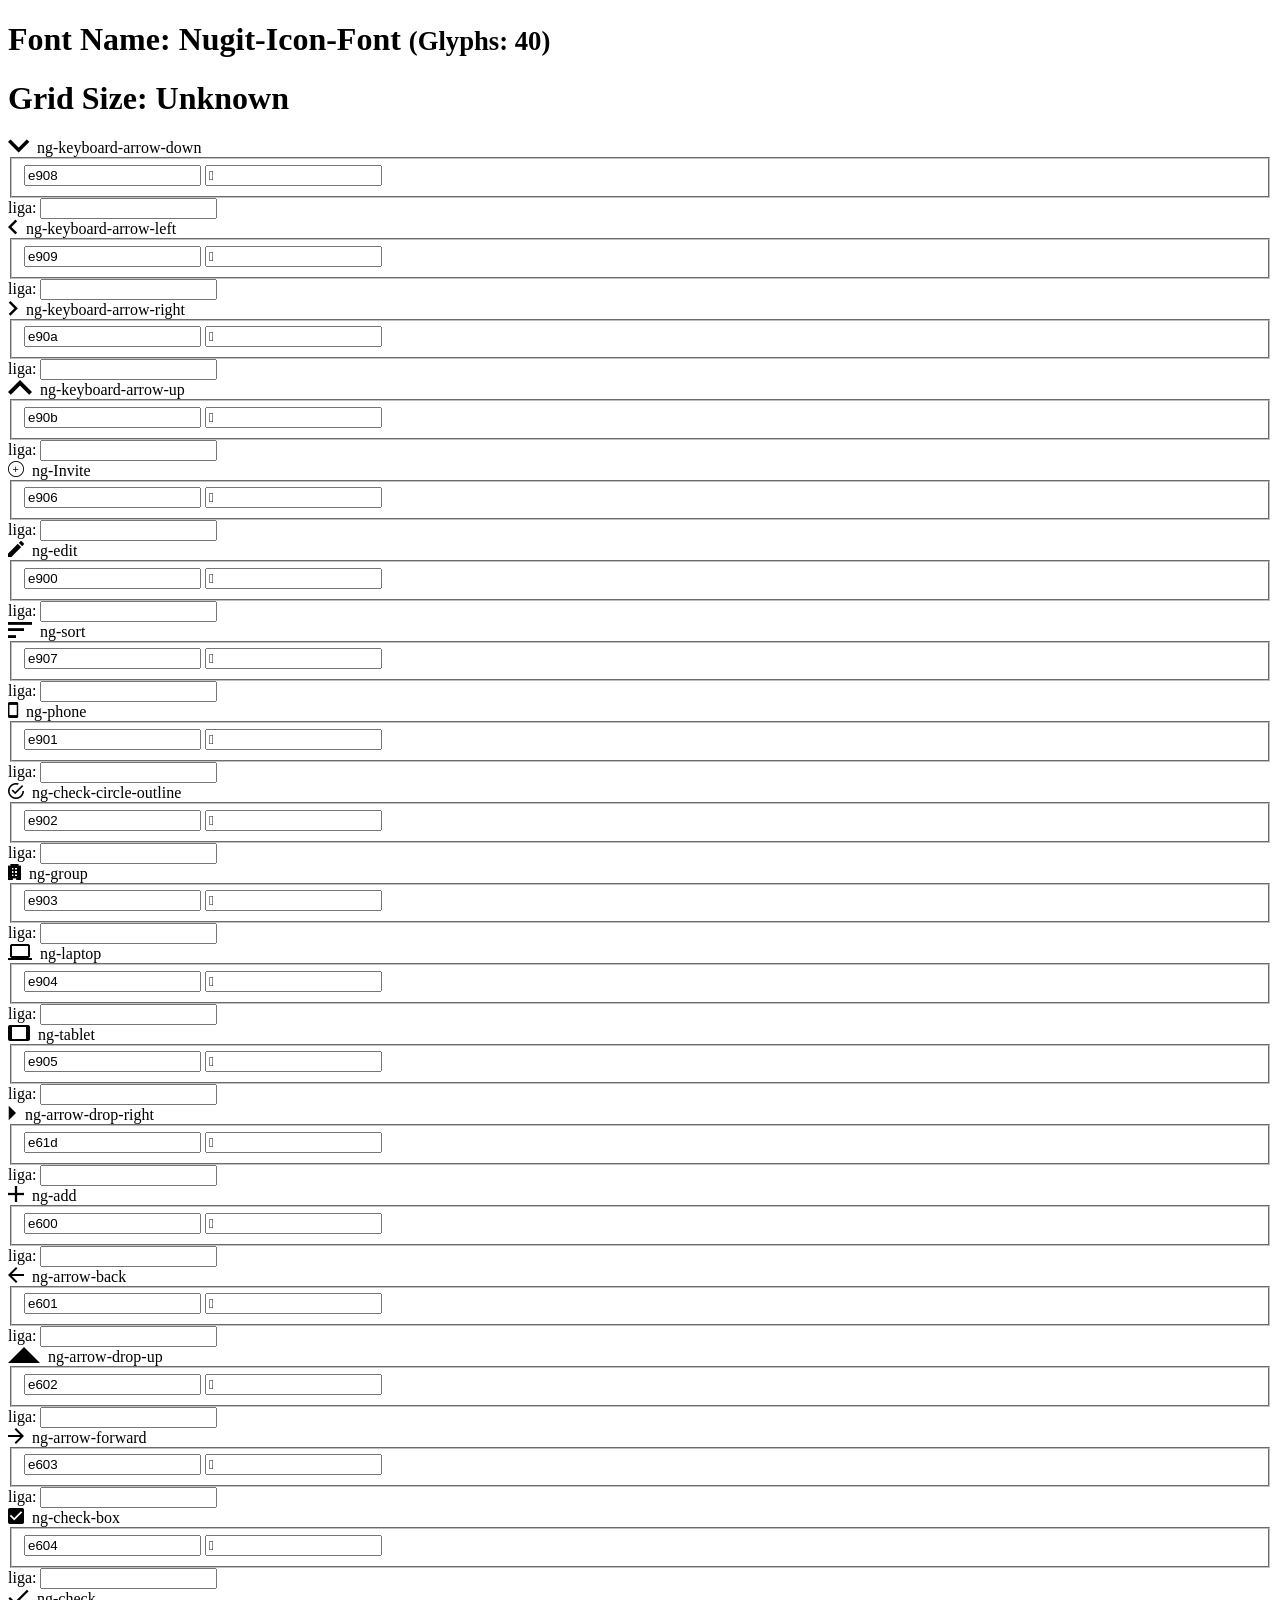
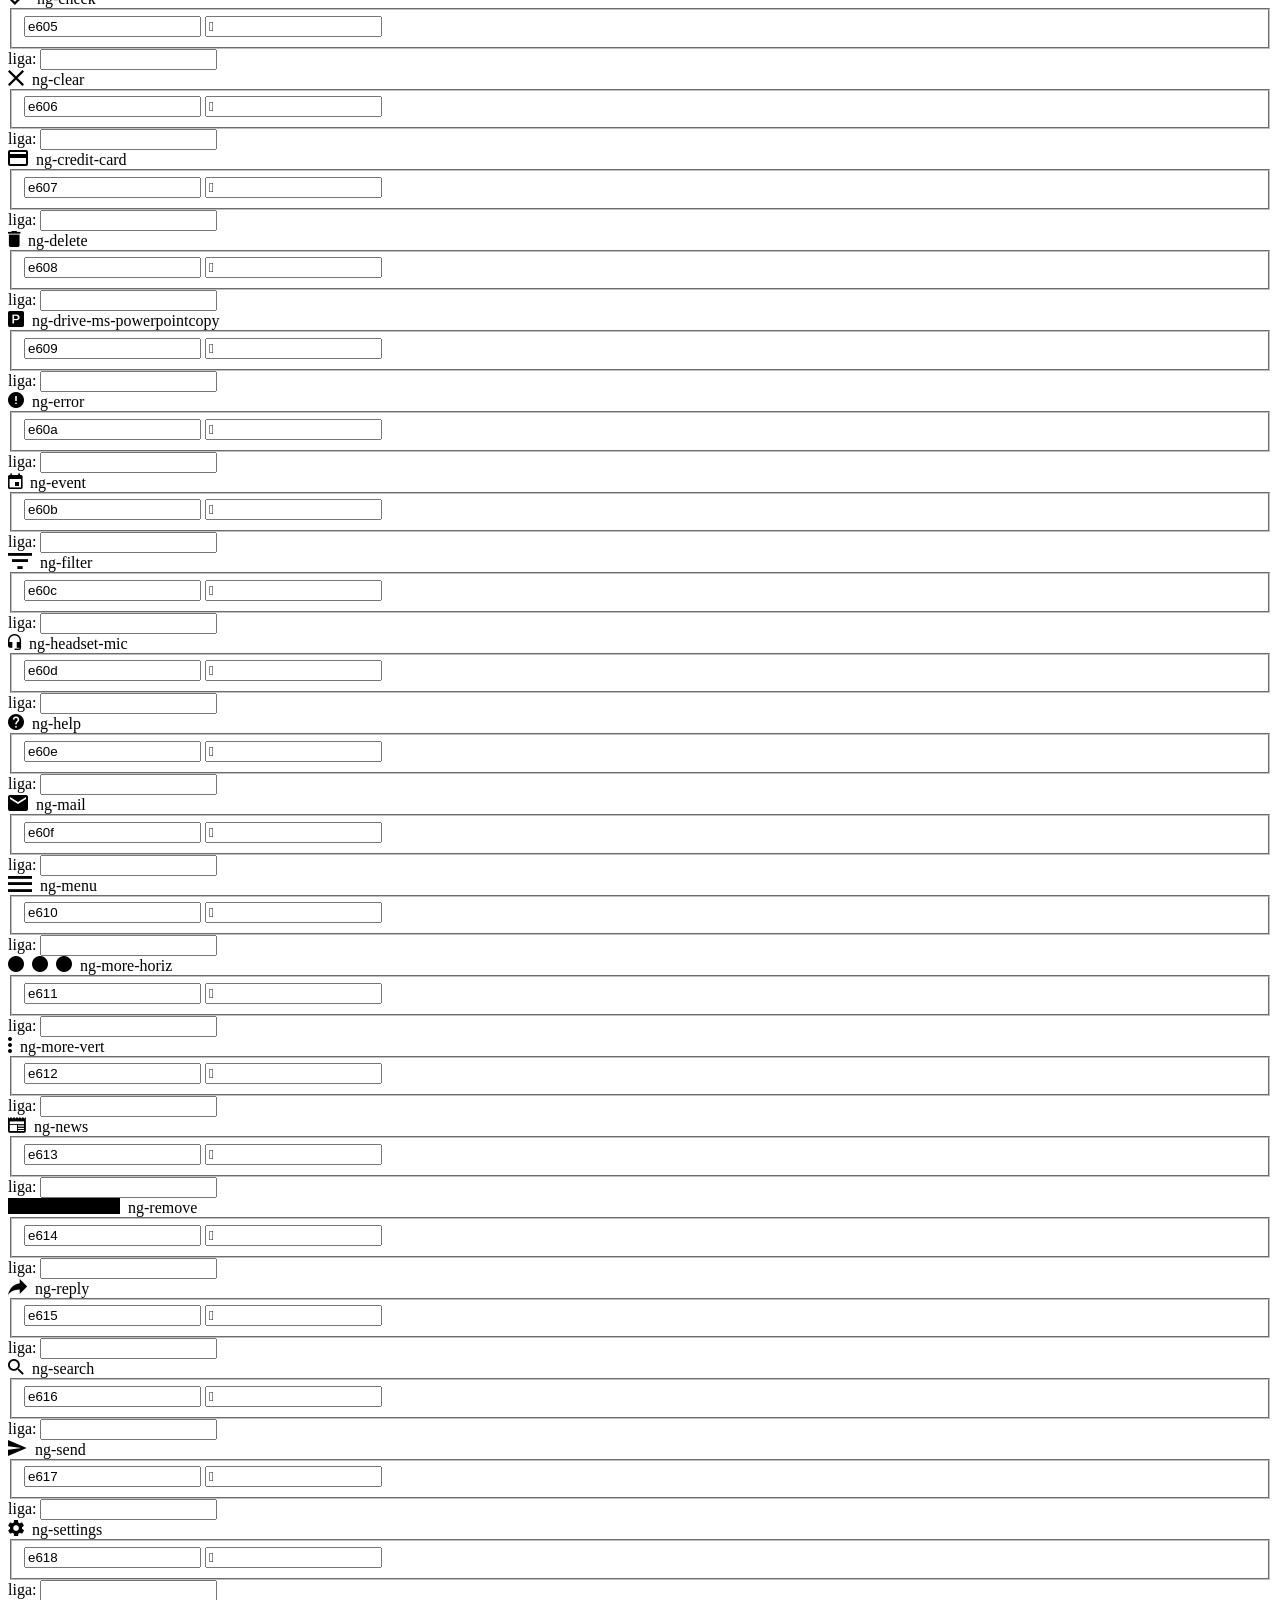
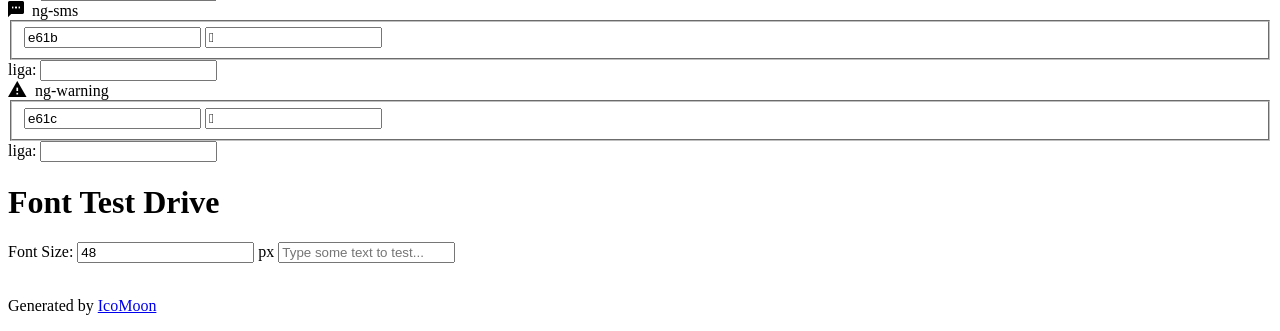
==== commit 0da4c2da: "new version" ====
--- a/index.html
+++ b/index.html
@@ -13,10 +13,74 @@
 </head>
 <body>
 	<div class="bgc1 clearfix">
-		<h1 class="mhmm mvm"><span class="fgc1">Font Name:</span> Nugit-Icon-Font <small class="fgc1">(Glyphs:&nbsp;36)</small></h1>
+		<h1 class="mhmm mvm"><span class="fgc1">Font Name:</span> Nugit-Icon-Font <small class="fgc1">(Glyphs:&nbsp;40)</small></h1>
 	</div>
 	<div class="clearfix mhl ptl">
 		<h1 class="mvm mtn fgc1">Grid Size: Unknown</h1>
+		<div class="glyph fs1">
+			<div class="clearfix bshadow0 pbs">
+				<i class="ng-keyboard-arrow-down">
+				
+				</i>
+				<span class="mls"> ng-keyboard-arrow-down</span>
+			</div>
+			<fieldset class="fs0 size1of1 clearfix hidden-false">
+				<input type="text" readonly value="e908" class="unit size1of2" />
+				<input type="text" maxlength="1" readonly value="&#xe908;" class="unitRight size1of2 talign-right" />
+			</fieldset>
+			<div class="fs0 bshadow0 clearfix hidden-true">
+				<span class="unit pvs fgc1">liga: </span>
+				<input type="text" readonly value="" class="liga unitRight" />
+			</div>
+		</div>
+		<div class="glyph fs1">
+			<div class="clearfix bshadow0 pbs">
+				<i class="ng-keyboard-arrow-left">
+				
+				</i>
+				<span class="mls"> ng-keyboard-arrow-left</span>
+			</div>
+			<fieldset class="fs0 size1of1 clearfix hidden-false">
+				<input type="text" readonly value="e909" class="unit size1of2" />
+				<input type="text" maxlength="1" readonly value="&#xe909;" class="unitRight size1of2 talign-right" />
+			</fieldset>
+			<div class="fs0 bshadow0 clearfix hidden-true">
+				<span class="unit pvs fgc1">liga: </span>
+				<input type="text" readonly value="" class="liga unitRight" />
+			</div>
+		</div>
+		<div class="glyph fs1">
+			<div class="clearfix bshadow0 pbs">
+				<i class="ng-keyboard-arrow-right">
+				
+				</i>
+				<span class="mls"> ng-keyboard-arrow-right</span>
+			</div>
+			<fieldset class="fs0 size1of1 clearfix hidden-false">
+				<input type="text" readonly value="e90a" class="unit size1of2" />
+				<input type="text" maxlength="1" readonly value="&#xe90a;" class="unitRight size1of2 talign-right" />
+			</fieldset>
+			<div class="fs0 bshadow0 clearfix hidden-true">
+				<span class="unit pvs fgc1">liga: </span>
+				<input type="text" readonly value="" class="liga unitRight" />
+			</div>
+		</div>
+		<div class="glyph fs1">
+			<div class="clearfix bshadow0 pbs">
+				<i class="ng-keyboard-arrow-up">
+				
+				</i>
+				<span class="mls"> ng-keyboard-arrow-up</span>
+			</div>
+			<fieldset class="fs0 size1of1 clearfix hidden-false">
+				<input type="text" readonly value="e90b" class="unit size1of2" />
+				<input type="text" maxlength="1" readonly value="&#xe90b;" class="unitRight size1of2 talign-right" />
+			</fieldset>
+			<div class="fs0 bshadow0 clearfix hidden-true">
+				<span class="unit pvs fgc1">liga: </span>
+				<input type="text" readonly value="" class="liga unitRight" />
+			</div>
+		</div>
 		<div class="glyph fs1">
 			<div class="clearfix bshadow0 pbs">
 				<i class="ng-Invite">
--- a/style.css
+++ b/style.css
@@ -1,16 +1,17 @@
 @font-face {
 	font-family: 'Nugit-Icon-Font';
-	src:url('fonts/Nugit-Icon-Font.eot?1db2tj');
-	src:url('fonts/Nugit-Icon-Font.eot?1db2tj#iefix') format('embedded-opentype'),
-		url('fonts/Nugit-Icon-Font.ttf?1db2tj') format('truetype'),
-		url('fonts/Nugit-Icon-Font.woff?1db2tj') format('woff'),
-		url('fonts/Nugit-Icon-Font.svg?1db2tj#Nugit-Icon-Font') format('svg');
+	src:url('fonts/Nugit-Icon-Font.eot?8bb807');
+	src:url('fonts/Nugit-Icon-Font.eot?8bb807#iefix') format('embedded-opentype'),
+		url('fonts/Nugit-Icon-Font.ttf?8bb807') format('truetype'),
+		url('fonts/Nugit-Icon-Font.woff?8bb807') format('woff'),
+		url('fonts/Nugit-Icon-Font.svg?8bb807#Nugit-Icon-Font') format('svg');
 	font-weight: normal;
 	font-style: normal;
 }
 
 i {
-	font-family: 'Nugit-Icon-Font';
+    /* use !important to prevent issues with browser extensions that change fonts */
+	font-family: 'Nugit-Icon-Font' !important;
 	speak: none;
 	font-style: normal;
 	font-weight: normal;
@@ -23,6 +24,18 @@
 	-moz-osx-font-smoothing: grayscale;
 }
 
+.ng-keyboard-arrow-down:before {
+	content: "\e908";
+}
+.ng-keyboard-arrow-left:before {
+	content: "\e909";
+}
+.ng-keyboard-arrow-right:before {
+	content: "\e90a";
+}
+.ng-keyboard-arrow-up:before {
+	content: "\e90b";
+}
 .ng-Invite:before {
 	content: "\e906";
 }
--- a/ie7/ie7.css
+++ b/ie7/ie7.css
@@ -1,3 +1,15 @@
+.ng-keyboard-arrow-down {
+	*zoom: expression(this.runtimeStyle['zoom'] = '1', this.innerHTML = '&#xe908;');
+}
+.ng-keyboard-arrow-left {
+	*zoom: expression(this.runtimeStyle['zoom'] = '1', this.innerHTML = '&#xe909;');
+}
+.ng-keyboard-arrow-right {
+	*zoom: expression(this.runtimeStyle['zoom'] = '1', this.innerHTML = '&#xe90a;');
+}
+.ng-keyboard-arrow-up {
+	*zoom: expression(this.runtimeStyle['zoom'] = '1', this.innerHTML = '&#xe90b;');
+}
 .ng-Invite {
 	*zoom: expression(this.runtimeStyle['zoom'] = '1', this.innerHTML = '&#xe906;');
 }
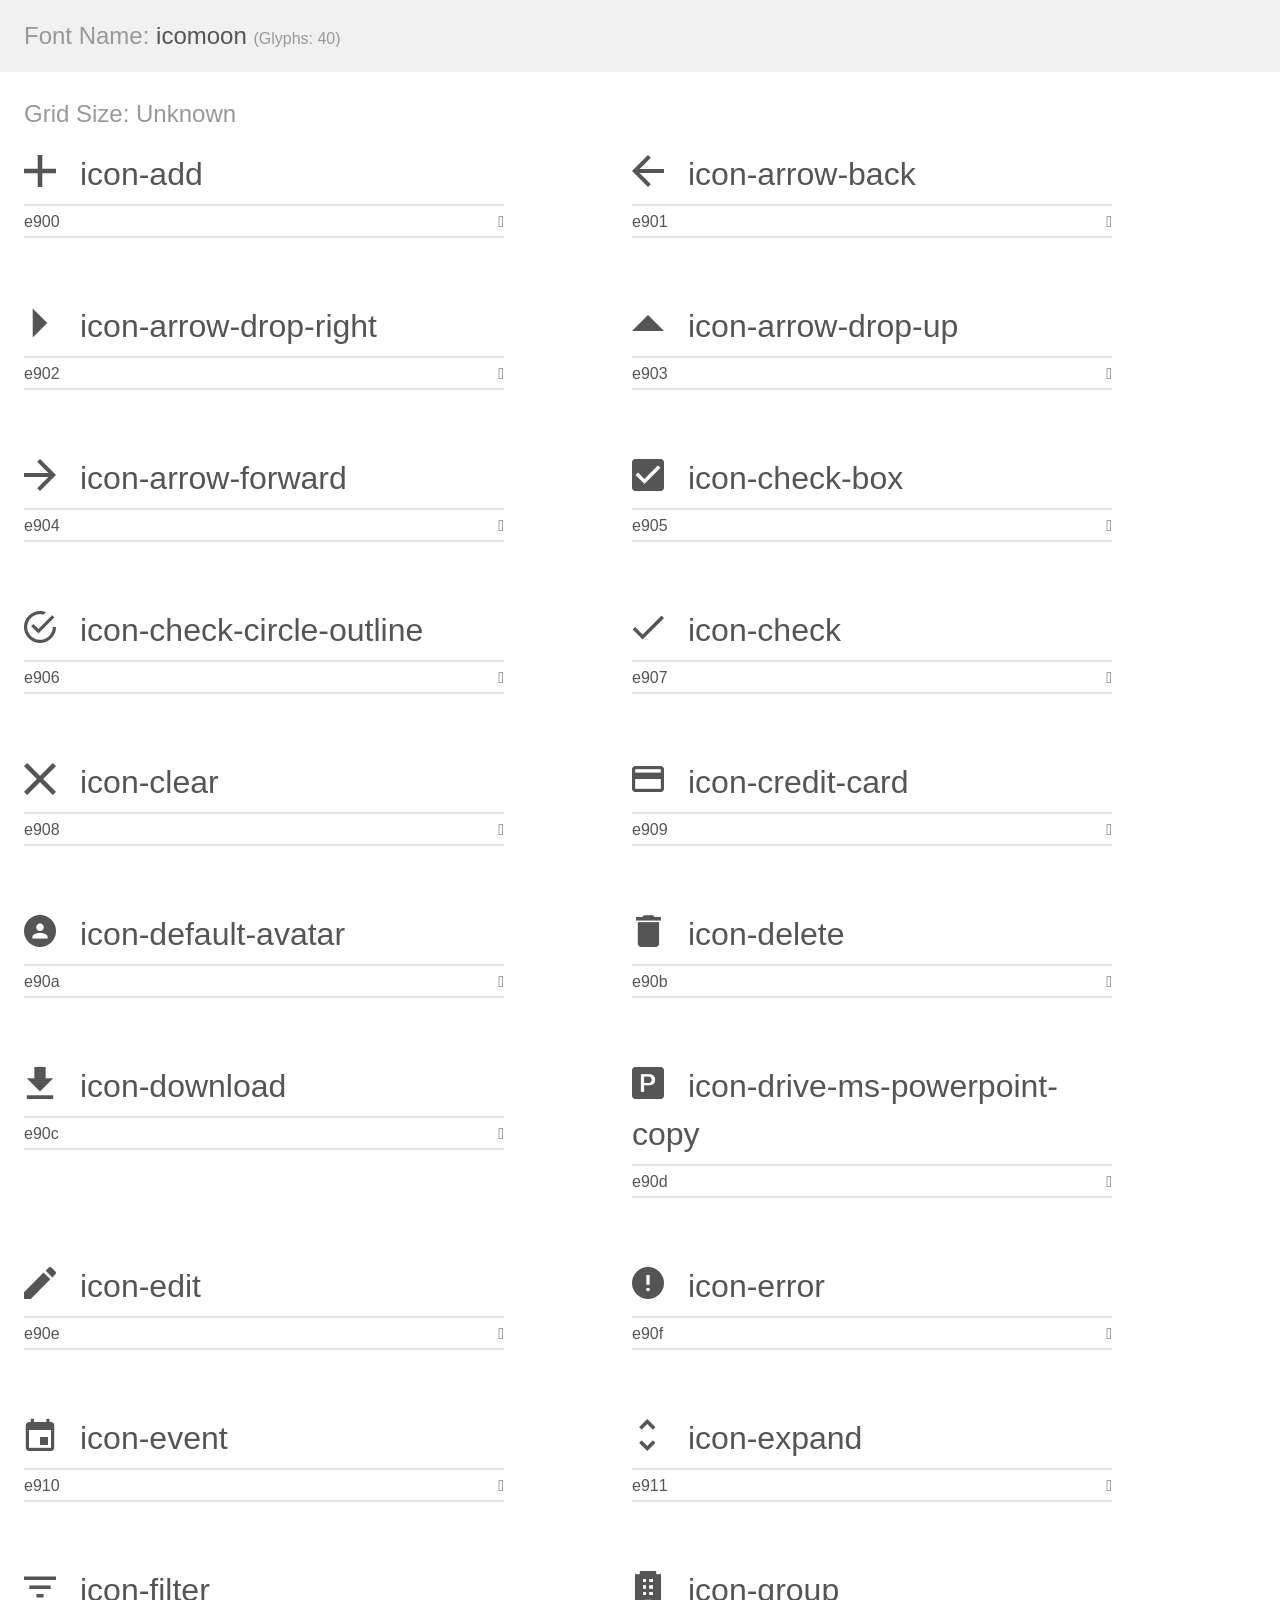
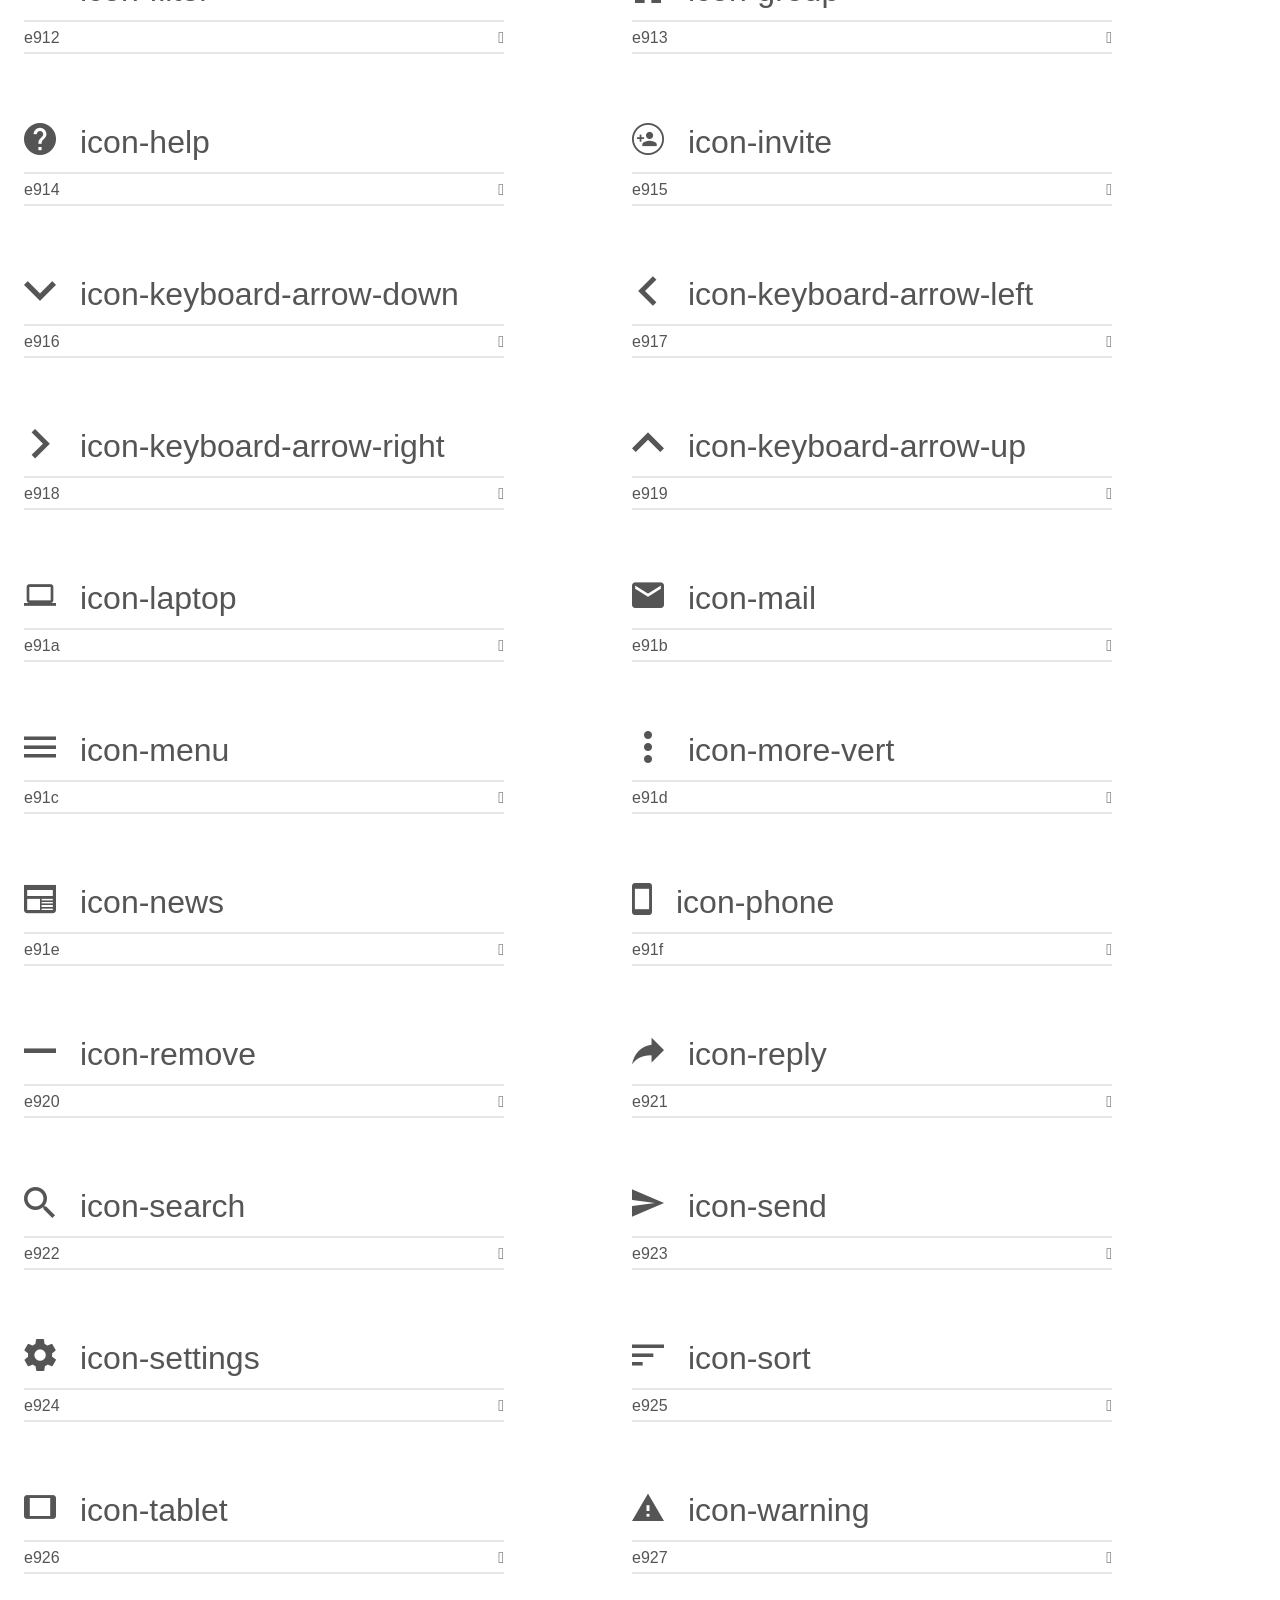
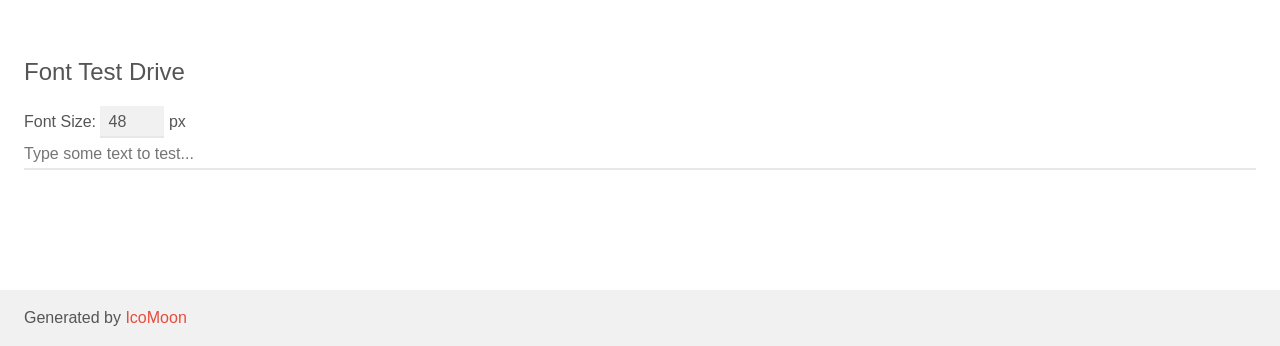
==== commit cb16501d: "update font icons" ====
--- a/index.html
+++ b/index.html
@@ -1,683 +1,679 @@
 <!doctype html>
 <html>
 <head>
-	<meta charset="utf-8">
-	<title>IcoMoon Demo</title>
-	<meta name="description" content="An Icon Font Generated By IcoMoon.io">
-	<meta name="viewport" content="width=device-width, initial-scale=1">
-	<link rel="stylesheet" href="demo-files/demo.css">
-	<link rel="stylesheet" href="style.css">
-	<!--[if lt IE 8]><!-->
-	<link rel="stylesheet" href="ie7/ie7.css">
-	<!--<![endif]-->
-</head>
+    <meta charset="utf-8">
+    <title>IcoMoon Demo</title>
+    <meta name="description" content="An Icon Font Generated By IcoMoon.io">
+    <meta name="viewport" content="width=device-width, initial-scale=1">
+    <link rel="stylesheet" href="demo-files/demo.css">
+    <link rel="stylesheet" href="style.css"></head>
 <body>
-	<div class="bgc1 clearfix">
-		<h1 class="mhmm mvm"><span class="fgc1">Font Name:</span> Nugit-Icon-Font <small class="fgc1">(Glyphs:&nbsp;40)</small></h1>
-	</div>
-	<div class="clearfix mhl ptl">
-		<h1 class="mvm mtn fgc1">Grid Size: Unknown</h1>
-		<div class="glyph fs1">
-			<div class="clearfix bshadow0 pbs">
-				<i class="ng-keyboard-arrow-down">
-				
-				</i>
-				<span class="mls"> ng-keyboard-arrow-down</span>
-			</div>
-			<fieldset class="fs0 size1of1 clearfix hidden-false">
-				<input type="text" readonly value="e908" class="unit size1of2" />
-				<input type="text" maxlength="1" readonly value="&#xe908;" class="unitRight size1of2 talign-right" />
-			</fieldset>
-			<div class="fs0 bshadow0 clearfix hidden-true">
-				<span class="unit pvs fgc1">liga: </span>
-				<input type="text" readonly value="" class="liga unitRight" />
-			</div>
-		</div>
-		<div class="glyph fs1">
-			<div class="clearfix bshadow0 pbs">
-				<i class="ng-keyboard-arrow-left">
-				
-				</i>
-				<span class="mls"> ng-keyboard-arrow-left</span>
-			</div>
-			<fieldset class="fs0 size1of1 clearfix hidden-false">
-				<input type="text" readonly value="e909" class="unit size1of2" />
-				<input type="text" maxlength="1" readonly value="&#xe909;" class="unitRight size1of2 talign-right" />
-			</fieldset>
-			<div class="fs0 bshadow0 clearfix hidden-true">
-				<span class="unit pvs fgc1">liga: </span>
-				<input type="text" readonly value="" class="liga unitRight" />
-			</div>
-		</div>
-		<div class="glyph fs1">
-			<div class="clearfix bshadow0 pbs">
-				<i class="ng-keyboard-arrow-right">
-				
-				</i>
-				<span class="mls"> ng-keyboard-arrow-right</span>
-			</div>
-			<fieldset class="fs0 size1of1 clearfix hidden-false">
-				<input type="text" readonly value="e90a" class="unit size1of2" />
-				<input type="text" maxlength="1" readonly value="&#xe90a;" class="unitRight size1of2 talign-right" />
-			</fieldset>
-			<div class="fs0 bshadow0 clearfix hidden-true">
-				<span class="unit pvs fgc1">liga: </span>
-				<input type="text" readonly value="" class="liga unitRight" />
-			</div>
-		</div>
-		<div class="glyph fs1">
-			<div class="clearfix bshadow0 pbs">
-				<i class="ng-keyboard-arrow-up">
-				
-				</i>
-				<span class="mls"> ng-keyboard-arrow-up</span>
-			</div>
-			<fieldset class="fs0 size1of1 clearfix hidden-false">
-				<input type="text" readonly value="e90b" class="unit size1of2" />
-				<input type="text" maxlength="1" readonly value="&#xe90b;" class="unitRight size1of2 talign-right" />
-			</fieldset>
-			<div class="fs0 bshadow0 clearfix hidden-true">
-				<span class="unit pvs fgc1">liga: </span>
-				<input type="text" readonly value="" class="liga unitRight" />
-			</div>
-		</div>
-		<div class="glyph fs1">
-			<div class="clearfix bshadow0 pbs">
-				<i class="ng-Invite">
-				
-				</i>
-				<span class="mls"> ng-Invite</span>
-			</div>
-			<fieldset class="fs0 size1of1 clearfix hidden-false">
-				<input type="text" readonly value="e906" class="unit size1of2" />
-				<input type="text" maxlength="1" readonly value="&#xe906;" class="unitRight size1of2 talign-right" />
-			</fieldset>
-			<div class="fs0 bshadow0 clearfix hidden-true">
-				<span class="unit pvs fgc1">liga: </span>
-				<input type="text" readonly value="" class="liga unitRight" />
-			</div>
-		</div>
-		<div class="glyph fs1">
-			<div class="clearfix bshadow0 pbs">
-				<i class="ng-edit">
-				
-				</i>
-				<span class="mls"> ng-edit</span>
-			</div>
-			<fieldset class="fs0 size1of1 clearfix hidden-false">
-				<input type="text" readonly value="e900" class="unit size1of2" />
-				<input type="text" maxlength="1" readonly value="&#xe900;" class="unitRight size1of2 talign-right" />
-			</fieldset>
-			<div class="fs0 bshadow0 clearfix hidden-true">
-				<span class="unit pvs fgc1">liga: </span>
-				<input type="text" readonly value="" class="liga unitRight" />
-			</div>
-		</div>
-		<div class="glyph fs1">
-			<div class="clearfix bshadow0 pbs">
-				<i class="ng-sort">
-				
-				</i>
-				<span class="mls"> ng-sort</span>
-			</div>
-			<fieldset class="fs0 size1of1 clearfix hidden-false">
-				<input type="text" readonly value="e907" class="unit size1of2" />
-				<input type="text" maxlength="1" readonly value="&#xe907;" class="unitRight size1of2 talign-right" />
-			</fieldset>
-			<div class="fs0 bshadow0 clearfix hidden-true">
-				<span class="unit pvs fgc1">liga: </span>
-				<input type="text" readonly value="" class="liga unitRight" />
-			</div>
-		</div>
-		<div class="glyph fs1">
-			<div class="clearfix bshadow0 pbs">
-				<i class="ng-phone">
-				
-				</i>
-				<span class="mls"> ng-phone</span>
-			</div>
-			<fieldset class="fs0 size1of1 clearfix hidden-false">
-				<input type="text" readonly value="e901" class="unit size1of2" />
-				<input type="text" maxlength="1" readonly value="&#xe901;" class="unitRight size1of2 talign-right" />
-			</fieldset>
-			<div class="fs0 bshadow0 clearfix hidden-true">
-				<span class="unit pvs fgc1">liga: </span>
-				<input type="text" readonly value="" class="liga unitRight" />
-			</div>
-		</div>
-		<div class="glyph fs1">
-			<div class="clearfix bshadow0 pbs">
-				<i class="ng-check-circle-outline">
-				
-				</i>
-				<span class="mls"> ng-check-circle-outline</span>
-			</div>
-			<fieldset class="fs0 size1of1 clearfix hidden-false">
-				<input type="text" readonly value="e902" class="unit size1of2" />
-				<input type="text" maxlength="1" readonly value="&#xe902;" class="unitRight size1of2 talign-right" />
-			</fieldset>
-			<div class="fs0 bshadow0 clearfix hidden-true">
-				<span class="unit pvs fgc1">liga: </span>
-				<input type="text" readonly value="" class="liga unitRight" />
-			</div>
-		</div>
-		<div class="glyph fs1">
-			<div class="clearfix bshadow0 pbs">
-				<i class="ng-group">
-				
-				</i>
-				<span class="mls"> ng-group</span>
-			</div>
-			<fieldset class="fs0 size1of1 clearfix hidden-false">
-				<input type="text" readonly value="e903" class="unit size1of2" />
-				<input type="text" maxlength="1" readonly value="&#xe903;" class="unitRight size1of2 talign-right" />
-			</fieldset>
-			<div class="fs0 bshadow0 clearfix hidden-true">
-				<span class="unit pvs fgc1">liga: </span>
-				<input type="text" readonly value="" class="liga unitRight" />
-			</div>
-		</div>
-		<div class="glyph fs1">
-			<div class="clearfix bshadow0 pbs">
-				<i class="ng-laptop">
-				
-				</i>
-				<span class="mls"> ng-laptop</span>
-			</div>
-			<fieldset class="fs0 size1of1 clearfix hidden-false">
-				<input type="text" readonly value="e904" class="unit size1of2" />
-				<input type="text" maxlength="1" readonly value="&#xe904;" class="unitRight size1of2 talign-right" />
-			</fieldset>
-			<div class="fs0 bshadow0 clearfix hidden-true">
-				<span class="unit pvs fgc1">liga: </span>
-				<input type="text" readonly value="" class="liga unitRight" />
-			</div>
-		</div>
-		<div class="glyph fs1">
-			<div class="clearfix bshadow0 pbs">
-				<i class="ng-tablet">
-				
-				</i>
-				<span class="mls"> ng-tablet</span>
-			</div>
-			<fieldset class="fs0 size1of1 clearfix hidden-false">
-				<input type="text" readonly value="e905" class="unit size1of2" />
-				<input type="text" maxlength="1" readonly value="&#xe905;" class="unitRight size1of2 talign-right" />
-			</fieldset>
-			<div class="fs0 bshadow0 clearfix hidden-true">
-				<span class="unit pvs fgc1">liga: </span>
-				<input type="text" readonly value="" class="liga unitRight" />
-			</div>
-		</div>
-		<div class="glyph fs1">
-			<div class="clearfix bshadow0 pbs">
-				<i class="ng-arrow-drop-right">
-				
-				</i>
-				<span class="mls"> ng-arrow-drop-right</span>
-			</div>
-			<fieldset class="fs0 size1of1 clearfix hidden-false">
-				<input type="text" readonly value="e61d" class="unit size1of2" />
-				<input type="text" maxlength="1" readonly value="&#xe61d;" class="unitRight size1of2 talign-right" />
-			</fieldset>
-			<div class="fs0 bshadow0 clearfix hidden-true">
-				<span class="unit pvs fgc1">liga: </span>
-				<input type="text" readonly value="" class="liga unitRight" />
-			</div>
-		</div>
-		<div class="glyph fs1">
-			<div class="clearfix bshadow0 pbs">
-				<i class="ng-add">
-				
-				</i>
-				<span class="mls"> ng-add</span>
-			</div>
-			<fieldset class="fs0 size1of1 clearfix hidden-false">
-				<input type="text" readonly value="e600" class="unit size1of2" />
-				<input type="text" maxlength="1" readonly value="&#xe600;" class="unitRight size1of2 talign-right" />
-			</fieldset>
-			<div class="fs0 bshadow0 clearfix hidden-true">
-				<span class="unit pvs fgc1">liga: </span>
-				<input type="text" readonly value="" class="liga unitRight" />
-			</div>
-		</div>
-		<div class="glyph fs1">
-			<div class="clearfix bshadow0 pbs">
-				<i class="ng-arrow-back">
-				
-				</i>
-				<span class="mls"> ng-arrow-back</span>
-			</div>
-			<fieldset class="fs0 size1of1 clearfix hidden-false">
-				<input type="text" readonly value="e601" class="unit size1of2" />
-				<input type="text" maxlength="1" readonly value="&#xe601;" class="unitRight size1of2 talign-right" />
-			</fieldset>
-			<div class="fs0 bshadow0 clearfix hidden-true">
-				<span class="unit pvs fgc1">liga: </span>
-				<input type="text" readonly value="" class="liga unitRight" />
-			</div>
-		</div>
-		<div class="glyph fs1">
-			<div class="clearfix bshadow0 pbs">
-				<i class="ng-arrow-drop-up">
-				
-				</i>
-				<span class="mls"> ng-arrow-drop-up</span>
-			</div>
-			<fieldset class="fs0 size1of1 clearfix hidden-false">
-				<input type="text" readonly value="e602" class="unit size1of2" />
-				<input type="text" maxlength="1" readonly value="&#xe602;" class="unitRight size1of2 talign-right" />
-			</fieldset>
-			<div class="fs0 bshadow0 clearfix hidden-true">
-				<span class="unit pvs fgc1">liga: </span>
-				<input type="text" readonly value="" class="liga unitRight" />
-			</div>
-		</div>
-		<div class="glyph fs1">
-			<div class="clearfix bshadow0 pbs">
-				<i class="ng-arrow-forward">
-				
-				</i>
-				<span class="mls"> ng-arrow-forward</span>
-			</div>
-			<fieldset class="fs0 size1of1 clearfix hidden-false">
-				<input type="text" readonly value="e603" class="unit size1of2" />
-				<input type="text" maxlength="1" readonly value="&#xe603;" class="unitRight size1of2 talign-right" />
-			</fieldset>
-			<div class="fs0 bshadow0 clearfix hidden-true">
-				<span class="unit pvs fgc1">liga: </span>
-				<input type="text" readonly value="" class="liga unitRight" />
-			</div>
-		</div>
-		<div class="glyph fs1">
-			<div class="clearfix bshadow0 pbs">
-				<i class="ng-check-box">
-				
-				</i>
-				<span class="mls"> ng-check-box</span>
-			</div>
-			<fieldset class="fs0 size1of1 clearfix hidden-false">
-				<input type="text" readonly value="e604" class="unit size1of2" />
-				<input type="text" maxlength="1" readonly value="&#xe604;" class="unitRight size1of2 talign-right" />
-			</fieldset>
-			<div class="fs0 bshadow0 clearfix hidden-true">
-				<span class="unit pvs fgc1">liga: </span>
-				<input type="text" readonly value="" class="liga unitRight" />
-			</div>
-		</div>
-		<div class="glyph fs1">
-			<div class="clearfix bshadow0 pbs">
-				<i class="ng-check">
-				
-				</i>
-				<span class="mls"> ng-check</span>
-			</div>
-			<fieldset class="fs0 size1of1 clearfix hidden-false">
-				<input type="text" readonly value="e605" class="unit size1of2" />
-				<input type="text" maxlength="1" readonly value="&#xe605;" class="unitRight size1of2 talign-right" />
-			</fieldset>
-			<div class="fs0 bshadow0 clearfix hidden-true">
-				<span class="unit pvs fgc1">liga: </span>
-				<input type="text" readonly value="" class="liga unitRight" />
-			</div>
-		</div>
-		<div class="glyph fs1">
-			<div class="clearfix bshadow0 pbs">
-				<i class="ng-clear">
-				
-				</i>
-				<span class="mls"> ng-clear</span>
-			</div>
-			<fieldset class="fs0 size1of1 clearfix hidden-false">
-				<input type="text" readonly value="e606" class="unit size1of2" />
-				<input type="text" maxlength="1" readonly value="&#xe606;" class="unitRight size1of2 talign-right" />
-			</fieldset>
-			<div class="fs0 bshadow0 clearfix hidden-true">
-				<span class="unit pvs fgc1">liga: </span>
-				<input type="text" readonly value="" class="liga unitRight" />
-			</div>
-		</div>
-		<div class="glyph fs1">
-			<div class="clearfix bshadow0 pbs">
-				<i class="ng-credit-card">
-				
-				</i>
-				<span class="mls"> ng-credit-card</span>
-			</div>
-			<fieldset class="fs0 size1of1 clearfix hidden-false">
-				<input type="text" readonly value="e607" class="unit size1of2" />
-				<input type="text" maxlength="1" readonly value="&#xe607;" class="unitRight size1of2 talign-right" />
-			</fieldset>
-			<div class="fs0 bshadow0 clearfix hidden-true">
-				<span class="unit pvs fgc1">liga: </span>
-				<input type="text" readonly value="" class="liga unitRight" />
-			</div>
-		</div>
-		<div class="glyph fs1">
-			<div class="clearfix bshadow0 pbs">
-				<i class="ng-delete">
-				
-				</i>
-				<span class="mls"> ng-delete</span>
-			</div>
-			<fieldset class="fs0 size1of1 clearfix hidden-false">
-				<input type="text" readonly value="e608" class="unit size1of2" />
-				<input type="text" maxlength="1" readonly value="&#xe608;" class="unitRight size1of2 talign-right" />
-			</fieldset>
-			<div class="fs0 bshadow0 clearfix hidden-true">
-				<span class="unit pvs fgc1">liga: </span>
-				<input type="text" readonly value="" class="liga unitRight" />
-			</div>
-		</div>
-		<div class="glyph fs1">
-			<div class="clearfix bshadow0 pbs">
-				<i class="ng-drive-ms-powerpointcopy">
-				
-				</i>
-				<span class="mls"> ng-drive-ms-powerpointcopy</span>
-			</div>
-			<fieldset class="fs0 size1of1 clearfix hidden-false">
-				<input type="text" readonly value="e609" class="unit size1of2" />
-				<input type="text" maxlength="1" readonly value="&#xe609;" class="unitRight size1of2 talign-right" />
-			</fieldset>
-			<div class="fs0 bshadow0 clearfix hidden-true">
-				<span class="unit pvs fgc1">liga: </span>
-				<input type="text" readonly value="" class="liga unitRight" />
-			</div>
-		</div>
-		<div class="glyph fs1">
-			<div class="clearfix bshadow0 pbs">
-				<i class="ng-error">
-				
-				</i>
-				<span class="mls"> ng-error</span>
-			</div>
-			<fieldset class="fs0 size1of1 clearfix hidden-false">
-				<input type="text" readonly value="e60a" class="unit size1of2" />
-				<input type="text" maxlength="1" readonly value="&#xe60a;" class="unitRight size1of2 talign-right" />
-			</fieldset>
-			<div class="fs0 bshadow0 clearfix hidden-true">
-				<span class="unit pvs fgc1">liga: </span>
-				<input type="text" readonly value="" class="liga unitRight" />
-			</div>
-		</div>
-		<div class="glyph fs1">
-			<div class="clearfix bshadow0 pbs">
-				<i class="ng-event">
-				
-				</i>
-				<span class="mls"> ng-event</span>
-			</div>
-			<fieldset class="fs0 size1of1 clearfix hidden-false">
-				<input type="text" readonly value="e60b" class="unit size1of2" />
-				<input type="text" maxlength="1" readonly value="&#xe60b;" class="unitRight size1of2 talign-right" />
-			</fieldset>
-			<div class="fs0 bshadow0 clearfix hidden-true">
-				<span class="unit pvs fgc1">liga: </span>
-				<input type="text" readonly value="" class="liga unitRight" />
-			</div>
-		</div>
-		<div class="glyph fs1">
-			<div class="clearfix bshadow0 pbs">
-				<i class="ng-filter">
-				
-				</i>
-				<span class="mls"> ng-filter</span>
-			</div>
-			<fieldset class="fs0 size1of1 clearfix hidden-false">
-				<input type="text" readonly value="e60c" class="unit size1of2" />
-				<input type="text" maxlength="1" readonly value="&#xe60c;" class="unitRight size1of2 talign-right" />
-			</fieldset>
-			<div class="fs0 bshadow0 clearfix hidden-true">
-				<span class="unit pvs fgc1">liga: </span>
-				<input type="text" readonly value="" class="liga unitRight" />
-			</div>
-		</div>
-		<div class="glyph fs1">
-			<div class="clearfix bshadow0 pbs">
-				<i class="ng-headset-mic">
-				
-				</i>
-				<span class="mls"> ng-headset-mic</span>
-			</div>
-			<fieldset class="fs0 size1of1 clearfix hidden-false">
-				<input type="text" readonly value="e60d" class="unit size1of2" />
-				<input type="text" maxlength="1" readonly value="&#xe60d;" class="unitRight size1of2 talign-right" />
-			</fieldset>
-			<div class="fs0 bshadow0 clearfix hidden-true">
-				<span class="unit pvs fgc1">liga: </span>
-				<input type="text" readonly value="" class="liga unitRight" />
-			</div>
-		</div>
-		<div class="glyph fs1">
-			<div class="clearfix bshadow0 pbs">
-				<i class="ng-help">
-				
-				</i>
-				<span class="mls"> ng-help</span>
-			</div>
-			<fieldset class="fs0 size1of1 clearfix hidden-false">
-				<input type="text" readonly value="e60e" class="unit size1of2" />
-				<input type="text" maxlength="1" readonly value="&#xe60e;" class="unitRight size1of2 talign-right" />
-			</fieldset>
-			<div class="fs0 bshadow0 clearfix hidden-true">
-				<span class="unit pvs fgc1">liga: </span>
-				<input type="text" readonly value="" class="liga unitRight" />
-			</div>
-		</div>
-		<div class="glyph fs1">
-			<div class="clearfix bshadow0 pbs">
-				<i class="ng-mail">
-				
-				</i>
-				<span class="mls"> ng-mail</span>
-			</div>
-			<fieldset class="fs0 size1of1 clearfix hidden-false">
-				<input type="text" readonly value="e60f" class="unit size1of2" />
-				<input type="text" maxlength="1" readonly value="&#xe60f;" class="unitRight size1of2 talign-right" />
-			</fieldset>
-			<div class="fs0 bshadow0 clearfix hidden-true">
-				<span class="unit pvs fgc1">liga: </span>
-				<input type="text" readonly value="" class="liga unitRight" />
-			</div>
-		</div>
-		<div class="glyph fs1">
-			<div class="clearfix bshadow0 pbs">
-				<i class="ng-menu">
-				
-				</i>
-				<span class="mls"> ng-menu</span>
-			</div>
-			<fieldset class="fs0 size1of1 clearfix hidden-false">
-				<input type="text" readonly value="e610" class="unit size1of2" />
-				<input type="text" maxlength="1" readonly value="&#xe610;" class="unitRight size1of2 talign-right" />
-			</fieldset>
-			<div class="fs0 bshadow0 clearfix hidden-true">
-				<span class="unit pvs fgc1">liga: </span>
-				<input type="text" readonly value="" class="liga unitRight" />
-			</div>
-		</div>
-		<div class="glyph fs1">
-			<div class="clearfix bshadow0 pbs">
-				<i class="ng-more-horiz">
-				
-				</i>
-				<span class="mls"> ng-more-horiz</span>
-			</div>
-			<fieldset class="fs0 size1of1 clearfix hidden-false">
-				<input type="text" readonly value="e611" class="unit size1of2" />
-				<input type="text" maxlength="1" readonly value="&#xe611;" class="unitRight size1of2 talign-right" />
-			</fieldset>
-			<div class="fs0 bshadow0 clearfix hidden-true">
-				<span class="unit pvs fgc1">liga: </span>
-				<input type="text" readonly value="" class="liga unitRight" />
-			</div>
-		</div>
-		<div class="glyph fs1">
-			<div class="clearfix bshadow0 pbs">
-				<i class="ng-more-vert">
-				
-				</i>
-				<span class="mls"> ng-more-vert</span>
-			</div>
-			<fieldset class="fs0 size1of1 clearfix hidden-false">
-				<input type="text" readonly value="e612" class="unit size1of2" />
-				<input type="text" maxlength="1" readonly value="&#xe612;" class="unitRight size1of2 talign-right" />
-			</fieldset>
-			<div class="fs0 bshadow0 clearfix hidden-true">
-				<span class="unit pvs fgc1">liga: </span>
-				<input type="text" readonly value="" class="liga unitRight" />
-			</div>
-		</div>
-		<div class="glyph fs1">
-			<div class="clearfix bshadow0 pbs">
-				<i class="ng-news">
-				
-				</i>
-				<span class="mls"> ng-news</span>
-			</div>
-			<fieldset class="fs0 size1of1 clearfix hidden-false">
-				<input type="text" readonly value="e613" class="unit size1of2" />
-				<input type="text" maxlength="1" readonly value="&#xe613;" class="unitRight size1of2 talign-right" />
-			</fieldset>
-			<div class="fs0 bshadow0 clearfix hidden-true">
-				<span class="unit pvs fgc1">liga: </span>
-				<input type="text" readonly value="" class="liga unitRight" />
-			</div>
-		</div>
-		<div class="glyph fs1">
-			<div class="clearfix bshadow0 pbs">
-				<i class="ng-remove">
-				
-				</i>
-				<span class="mls"> ng-remove</span>
-			</div>
-			<fieldset class="fs0 size1of1 clearfix hidden-false">
-				<input type="text" readonly value="e614" class="unit size1of2" />
-				<input type="text" maxlength="1" readonly value="&#xe614;" class="unitRight size1of2 talign-right" />
-			</fieldset>
-			<div class="fs0 bshadow0 clearfix hidden-true">
-				<span class="unit pvs fgc1">liga: </span>
-				<input type="text" readonly value="" class="liga unitRight" />
-			</div>
-		</div>
-		<div class="glyph fs1">
-			<div class="clearfix bshadow0 pbs">
-				<i class="ng-reply">
-				
-				</i>
-				<span class="mls"> ng-reply</span>
-			</div>
-			<fieldset class="fs0 size1of1 clearfix hidden-false">
-				<input type="text" readonly value="e615" class="unit size1of2" />
-				<input type="text" maxlength="1" readonly value="&#xe615;" class="unitRight size1of2 talign-right" />
-			</fieldset>
-			<div class="fs0 bshadow0 clearfix hidden-true">
-				<span class="unit pvs fgc1">liga: </span>
-				<input type="text" readonly value="" class="liga unitRight" />
-			</div>
-		</div>
-		<div class="glyph fs1">
-			<div class="clearfix bshadow0 pbs">
-				<i class="ng-search">
-				
-				</i>
-				<span class="mls"> ng-search</span>
-			</div>
-			<fieldset class="fs0 size1of1 clearfix hidden-false">
-				<input type="text" readonly value="e616" class="unit size1of2" />
-				<input type="text" maxlength="1" readonly value="&#xe616;" class="unitRight size1of2 talign-right" />
-			</fieldset>
-			<div class="fs0 bshadow0 clearfix hidden-true">
-				<span class="unit pvs fgc1">liga: </span>
-				<input type="text" readonly value="" class="liga unitRight" />
-			</div>
-		</div>
-		<div class="glyph fs1">
-			<div class="clearfix bshadow0 pbs">
-				<i class="ng-send">
-				
-				</i>
-				<span class="mls"> ng-send</span>
-			</div>
-			<fieldset class="fs0 size1of1 clearfix hidden-false">
-				<input type="text" readonly value="e617" class="unit size1of2" />
-				<input type="text" maxlength="1" readonly value="&#xe617;" class="unitRight size1of2 talign-right" />
-			</fieldset>
-			<div class="fs0 bshadow0 clearfix hidden-true">
-				<span class="unit pvs fgc1">liga: </span>
-				<input type="text" readonly value="" class="liga unitRight" />
-			</div>
-		</div>
-		<div class="glyph fs1">
-			<div class="clearfix bshadow0 pbs">
-				<i class="ng-settings">
-				
-				</i>
-				<span class="mls"> ng-settings</span>
-			</div>
-			<fieldset class="fs0 size1of1 clearfix hidden-false">
-				<input type="text" readonly value="e618" class="unit size1of2" />
-				<input type="text" maxlength="1" readonly value="&#xe618;" class="unitRight size1of2 talign-right" />
-			</fieldset>
-			<div class="fs0 bshadow0 clearfix hidden-true">
-				<span class="unit pvs fgc1">liga: </span>
-				<input type="text" readonly value="" class="liga unitRight" />
-			</div>
-		</div>
-		<div class="glyph fs1">
-			<div class="clearfix bshadow0 pbs">
-				<i class="ng-sms">
-				
-				</i>
-				<span class="mls"> ng-sms</span>
-			</div>
-			<fieldset class="fs0 size1of1 clearfix hidden-false">
-				<input type="text" readonly value="e61b" class="unit size1of2" />
-				<input type="text" maxlength="1" readonly value="&#xe61b;" class="unitRight size1of2 talign-right" />
-			</fieldset>
-			<div class="fs0 bshadow0 clearfix hidden-true">
-				<span class="unit pvs fgc1">liga: </span>
-				<input type="text" readonly value="" class="liga unitRight" />
-			</div>
-		</div>
-		<div class="glyph fs1">
-			<div class="clearfix bshadow0 pbs">
-				<i class="ng-warning">
-				
-				</i>
-				<span class="mls"> ng-warning</span>
-			</div>
-			<fieldset class="fs0 size1of1 clearfix hidden-false">
-				<input type="text" readonly value="e61c" class="unit size1of2" />
-				<input type="text" maxlength="1" readonly value="&#xe61c;" class="unitRight size1of2 talign-right" />
-			</fieldset>
-			<div class="fs0 bshadow0 clearfix hidden-true">
-				<span class="unit pvs fgc1">liga: </span>
-				<input type="text" readonly value="" class="liga unitRight" />
-			</div>
-		</div>
-	</div>
+    <div class="bgc1 clearfix">
+        <h1 class="mhmm mvm"><span class="fgc1">Font Name:</span> icomoon <small class="fgc1">(Glyphs:&nbsp;40)</small></h1>
+    </div>
+    <div class="clearfix mhl ptl">
+        <h1 class="mvm mtn fgc1">Grid Size: Unknown</h1>
+        <div class="glyph fs1">
+            <div class="clearfix bshadow0 pbs">
+                <span class="icon-add">
+                
+                </span>
+                <span class="mls"> icon-add</span>
+            </div>
+            <fieldset class="fs0 size1of1 clearfix hidden-false">
+                <input type="text" readonly value="e900" class="unit size1of2" />
+                <input type="text" maxlength="1" readonly value="&#xe900;" class="unitRight size1of2 talign-right" />
+            </fieldset>
+            <div class="fs0 bshadow0 clearfix hidden-true">
+                <span class="unit pvs fgc1">liga: </span>
+                <input type="text" readonly value="" class="liga unitRight" />
+            </div>
+        </div>
+        <div class="glyph fs1">
+            <div class="clearfix bshadow0 pbs">
+                <span class="icon-arrow-back">
+                
+                </span>
+                <span class="mls"> icon-arrow-back</span>
+            </div>
+            <fieldset class="fs0 size1of1 clearfix hidden-false">
+                <input type="text" readonly value="e901" class="unit size1of2" />
+                <input type="text" maxlength="1" readonly value="&#xe901;" class="unitRight size1of2 talign-right" />
+            </fieldset>
+            <div class="fs0 bshadow0 clearfix hidden-true">
+                <span class="unit pvs fgc1">liga: </span>
+                <input type="text" readonly value="" class="liga unitRight" />
+            </div>
+        </div>
+        <div class="glyph fs1">
+            <div class="clearfix bshadow0 pbs">
+                <span class="icon-arrow-drop-right">
+                
+                </span>
+                <span class="mls"> icon-arrow-drop-right</span>
+            </div>
+            <fieldset class="fs0 size1of1 clearfix hidden-false">
+                <input type="text" readonly value="e902" class="unit size1of2" />
+                <input type="text" maxlength="1" readonly value="&#xe902;" class="unitRight size1of2 talign-right" />
+            </fieldset>
+            <div class="fs0 bshadow0 clearfix hidden-true">
+                <span class="unit pvs fgc1">liga: </span>
+                <input type="text" readonly value="" class="liga unitRight" />
+            </div>
+        </div>
+        <div class="glyph fs1">
+            <div class="clearfix bshadow0 pbs">
+                <span class="icon-arrow-drop-up">
+                
+                </span>
+                <span class="mls"> icon-arrow-drop-up</span>
+            </div>
+            <fieldset class="fs0 size1of1 clearfix hidden-false">
+                <input type="text" readonly value="e903" class="unit size1of2" />
+                <input type="text" maxlength="1" readonly value="&#xe903;" class="unitRight size1of2 talign-right" />
+            </fieldset>
+            <div class="fs0 bshadow0 clearfix hidden-true">
+                <span class="unit pvs fgc1">liga: </span>
+                <input type="text" readonly value="" class="liga unitRight" />
+            </div>
+        </div>
+        <div class="glyph fs1">
+            <div class="clearfix bshadow0 pbs">
+                <span class="icon-arrow-forward">
+                
+                </span>
+                <span class="mls"> icon-arrow-forward</span>
+            </div>
+            <fieldset class="fs0 size1of1 clearfix hidden-false">
+                <input type="text" readonly value="e904" class="unit size1of2" />
+                <input type="text" maxlength="1" readonly value="&#xe904;" class="unitRight size1of2 talign-right" />
+            </fieldset>
+            <div class="fs0 bshadow0 clearfix hidden-true">
+                <span class="unit pvs fgc1">liga: </span>
+                <input type="text" readonly value="" class="liga unitRight" />
+            </div>
+        </div>
+        <div class="glyph fs1">
+            <div class="clearfix bshadow0 pbs">
+                <span class="icon-check-box">
+                
+                </span>
+                <span class="mls"> icon-check-box</span>
+            </div>
+            <fieldset class="fs0 size1of1 clearfix hidden-false">
+                <input type="text" readonly value="e905" class="unit size1of2" />
+                <input type="text" maxlength="1" readonly value="&#xe905;" class="unitRight size1of2 talign-right" />
+            </fieldset>
+            <div class="fs0 bshadow0 clearfix hidden-true">
+                <span class="unit pvs fgc1">liga: </span>
+                <input type="text" readonly value="" class="liga unitRight" />
+            </div>
+        </div>
+        <div class="glyph fs1">
+            <div class="clearfix bshadow0 pbs">
+                <span class="icon-check-circle-outline">
+                
+                </span>
+                <span class="mls"> icon-check-circle-outline</span>
+            </div>
+            <fieldset class="fs0 size1of1 clearfix hidden-false">
+                <input type="text" readonly value="e906" class="unit size1of2" />
+                <input type="text" maxlength="1" readonly value="&#xe906;" class="unitRight size1of2 talign-right" />
+            </fieldset>
+            <div class="fs0 bshadow0 clearfix hidden-true">
+                <span class="unit pvs fgc1">liga: </span>
+                <input type="text" readonly value="" class="liga unitRight" />
+            </div>
+        </div>
+        <div class="glyph fs1">
+            <div class="clearfix bshadow0 pbs">
+                <span class="icon-check">
+                
+                </span>
+                <span class="mls"> icon-check</span>
+            </div>
+            <fieldset class="fs0 size1of1 clearfix hidden-false">
+                <input type="text" readonly value="e907" class="unit size1of2" />
+                <input type="text" maxlength="1" readonly value="&#xe907;" class="unitRight size1of2 talign-right" />
+            </fieldset>
+            <div class="fs0 bshadow0 clearfix hidden-true">
+                <span class="unit pvs fgc1">liga: </span>
+                <input type="text" readonly value="" class="liga unitRight" />
+            </div>
+        </div>
+        <div class="glyph fs1">
+            <div class="clearfix bshadow0 pbs">
+                <span class="icon-clear">
+                
+                </span>
+                <span class="mls"> icon-clear</span>
+            </div>
+            <fieldset class="fs0 size1of1 clearfix hidden-false">
+                <input type="text" readonly value="e908" class="unit size1of2" />
+                <input type="text" maxlength="1" readonly value="&#xe908;" class="unitRight size1of2 talign-right" />
+            </fieldset>
+            <div class="fs0 bshadow0 clearfix hidden-true">
+                <span class="unit pvs fgc1">liga: </span>
+                <input type="text" readonly value="" class="liga unitRight" />
+            </div>
+        </div>
+        <div class="glyph fs1">
+            <div class="clearfix bshadow0 pbs">
+                <span class="icon-credit-card">
+                
+                </span>
+                <span class="mls"> icon-credit-card</span>
+            </div>
+            <fieldset class="fs0 size1of1 clearfix hidden-false">
+                <input type="text" readonly value="e909" class="unit size1of2" />
+                <input type="text" maxlength="1" readonly value="&#xe909;" class="unitRight size1of2 talign-right" />
+            </fieldset>
+            <div class="fs0 bshadow0 clearfix hidden-true">
+                <span class="unit pvs fgc1">liga: </span>
+                <input type="text" readonly value="" class="liga unitRight" />
+            </div>
+        </div>
+        <div class="glyph fs1">
+            <div class="clearfix bshadow0 pbs">
+                <span class="icon-default-avatar">
+                
+                </span>
+                <span class="mls"> icon-default-avatar</span>
+            </div>
+            <fieldset class="fs0 size1of1 clearfix hidden-false">
+                <input type="text" readonly value="e90a" class="unit size1of2" />
+                <input type="text" maxlength="1" readonly value="&#xe90a;" class="unitRight size1of2 talign-right" />
+            </fieldset>
+            <div class="fs0 bshadow0 clearfix hidden-true">
+                <span class="unit pvs fgc1">liga: </span>
+                <input type="text" readonly value="" class="liga unitRight" />
+            </div>
+        </div>
+        <div class="glyph fs1">
+            <div class="clearfix bshadow0 pbs">
+                <span class="icon-delete">
+                
+                </span>
+                <span class="mls"> icon-delete</span>
+            </div>
+            <fieldset class="fs0 size1of1 clearfix hidden-false">
+                <input type="text" readonly value="e90b" class="unit size1of2" />
+                <input type="text" maxlength="1" readonly value="&#xe90b;" class="unitRight size1of2 talign-right" />
+            </fieldset>
+            <div class="fs0 bshadow0 clearfix hidden-true">
+                <span class="unit pvs fgc1">liga: </span>
+                <input type="text" readonly value="" class="liga unitRight" />
+            </div>
+        </div>
+        <div class="glyph fs1">
+            <div class="clearfix bshadow0 pbs">
+                <span class="icon-download">
+                
+                </span>
+                <span class="mls"> icon-download</span>
+            </div>
+            <fieldset class="fs0 size1of1 clearfix hidden-false">
+                <input type="text" readonly value="e90c" class="unit size1of2" />
+                <input type="text" maxlength="1" readonly value="&#xe90c;" class="unitRight size1of2 talign-right" />
+            </fieldset>
+            <div class="fs0 bshadow0 clearfix hidden-true">
+                <span class="unit pvs fgc1">liga: </span>
+                <input type="text" readonly value="" class="liga unitRight" />
+            </div>
+        </div>
+        <div class="glyph fs1">
+            <div class="clearfix bshadow0 pbs">
+                <span class="icon-drive-ms-powerpoint-copy">
+                
+                </span>
+                <span class="mls"> icon-drive-ms-powerpoint-copy</span>
+            </div>
+            <fieldset class="fs0 size1of1 clearfix hidden-false">
+                <input type="text" readonly value="e90d" class="unit size1of2" />
+                <input type="text" maxlength="1" readonly value="&#xe90d;" class="unitRight size1of2 talign-right" />
+            </fieldset>
+            <div class="fs0 bshadow0 clearfix hidden-true">
+                <span class="unit pvs fgc1">liga: </span>
+                <input type="text" readonly value="" class="liga unitRight" />
+            </div>
+        </div>
+        <div class="glyph fs1">
+            <div class="clearfix bshadow0 pbs">
+                <span class="icon-edit">
+                
+                </span>
+                <span class="mls"> icon-edit</span>
+            </div>
+            <fieldset class="fs0 size1of1 clearfix hidden-false">
+                <input type="text" readonly value="e90e" class="unit size1of2" />
+                <input type="text" maxlength="1" readonly value="&#xe90e;" class="unitRight size1of2 talign-right" />
+            </fieldset>
+            <div class="fs0 bshadow0 clearfix hidden-true">
+                <span class="unit pvs fgc1">liga: </span>
+                <input type="text" readonly value="" class="liga unitRight" />
+            </div>
+        </div>
+        <div class="glyph fs1">
+            <div class="clearfix bshadow0 pbs">
+                <span class="icon-error">
+                
+                </span>
+                <span class="mls"> icon-error</span>
+            </div>
+            <fieldset class="fs0 size1of1 clearfix hidden-false">
+                <input type="text" readonly value="e90f" class="unit size1of2" />
+                <input type="text" maxlength="1" readonly value="&#xe90f;" class="unitRight size1of2 talign-right" />
+            </fieldset>
+            <div class="fs0 bshadow0 clearfix hidden-true">
+                <span class="unit pvs fgc1">liga: </span>
+                <input type="text" readonly value="" class="liga unitRight" />
+            </div>
+        </div>
+        <div class="glyph fs1">
+            <div class="clearfix bshadow0 pbs">
+                <span class="icon-event">
+                
+                </span>
+                <span class="mls"> icon-event</span>
+            </div>
+            <fieldset class="fs0 size1of1 clearfix hidden-false">
+                <input type="text" readonly value="e910" class="unit size1of2" />
+                <input type="text" maxlength="1" readonly value="&#xe910;" class="unitRight size1of2 talign-right" />
+            </fieldset>
+            <div class="fs0 bshadow0 clearfix hidden-true">
+                <span class="unit pvs fgc1">liga: </span>
+                <input type="text" readonly value="" class="liga unitRight" />
+            </div>
+        </div>
+        <div class="glyph fs1">
+            <div class="clearfix bshadow0 pbs">
+                <span class="icon-expand">
+                
+                </span>
+                <span class="mls"> icon-expand</span>
+            </div>
+            <fieldset class="fs0 size1of1 clearfix hidden-false">
+                <input type="text" readonly value="e911" class="unit size1of2" />
+                <input type="text" maxlength="1" readonly value="&#xe911;" class="unitRight size1of2 talign-right" />
+            </fieldset>
+            <div class="fs0 bshadow0 clearfix hidden-true">
+                <span class="unit pvs fgc1">liga: </span>
+                <input type="text" readonly value="" class="liga unitRight" />
+            </div>
+        </div>
+        <div class="glyph fs1">
+            <div class="clearfix bshadow0 pbs">
+                <span class="icon-filter">
+                
+                </span>
+                <span class="mls"> icon-filter</span>
+            </div>
+            <fieldset class="fs0 size1of1 clearfix hidden-false">
+                <input type="text" readonly value="e912" class="unit size1of2" />
+                <input type="text" maxlength="1" readonly value="&#xe912;" class="unitRight size1of2 talign-right" />
+            </fieldset>
+            <div class="fs0 bshadow0 clearfix hidden-true">
+                <span class="unit pvs fgc1">liga: </span>
+                <input type="text" readonly value="" class="liga unitRight" />
+            </div>
+        </div>
+        <div class="glyph fs1">
+            <div class="clearfix bshadow0 pbs">
+                <span class="icon-group">
+                
+                </span>
+                <span class="mls"> icon-group</span>
+            </div>
+            <fieldset class="fs0 size1of1 clearfix hidden-false">
+                <input type="text" readonly value="e913" class="unit size1of2" />
+                <input type="text" maxlength="1" readonly value="&#xe913;" class="unitRight size1of2 talign-right" />
+            </fieldset>
+            <div class="fs0 bshadow0 clearfix hidden-true">
+                <span class="unit pvs fgc1">liga: </span>
+                <input type="text" readonly value="" class="liga unitRight" />
+            </div>
+        </div>
+        <div class="glyph fs1">
+            <div class="clearfix bshadow0 pbs">
+                <span class="icon-help">
+                
+                </span>
+                <span class="mls"> icon-help</span>
+            </div>
+            <fieldset class="fs0 size1of1 clearfix hidden-false">
+                <input type="text" readonly value="e914" class="unit size1of2" />
+                <input type="text" maxlength="1" readonly value="&#xe914;" class="unitRight size1of2 talign-right" />
+            </fieldset>
+            <div class="fs0 bshadow0 clearfix hidden-true">
+                <span class="unit pvs fgc1">liga: </span>
+                <input type="text" readonly value="" class="liga unitRight" />
+            </div>
+        </div>
+        <div class="glyph fs1">
+            <div class="clearfix bshadow0 pbs">
+                <span class="icon-invite">
+                
+                </span>
+                <span class="mls"> icon-invite</span>
+            </div>
+            <fieldset class="fs0 size1of1 clearfix hidden-false">
+                <input type="text" readonly value="e915" class="unit size1of2" />
+                <input type="text" maxlength="1" readonly value="&#xe915;" class="unitRight size1of2 talign-right" />
+            </fieldset>
+            <div class="fs0 bshadow0 clearfix hidden-true">
+                <span class="unit pvs fgc1">liga: </span>
+                <input type="text" readonly value="" class="liga unitRight" />
+            </div>
+        </div>
+        <div class="glyph fs1">
+            <div class="clearfix bshadow0 pbs">
+                <span class="icon-keyboard-arrow-down">
+                
+                </span>
+                <span class="mls"> icon-keyboard-arrow-down</span>
+            </div>
+            <fieldset class="fs0 size1of1 clearfix hidden-false">
+                <input type="text" readonly value="e916" class="unit size1of2" />
+                <input type="text" maxlength="1" readonly value="&#xe916;" class="unitRight size1of2 talign-right" />
+            </fieldset>
+            <div class="fs0 bshadow0 clearfix hidden-true">
+                <span class="unit pvs fgc1">liga: </span>
+                <input type="text" readonly value="" class="liga unitRight" />
+            </div>
+        </div>
+        <div class="glyph fs1">
+            <div class="clearfix bshadow0 pbs">
+                <span class="icon-keyboard-arrow-left">
+                
+                </span>
+                <span class="mls"> icon-keyboard-arrow-left</span>
+            </div>
+            <fieldset class="fs0 size1of1 clearfix hidden-false">
+                <input type="text" readonly value="e917" class="unit size1of2" />
+                <input type="text" maxlength="1" readonly value="&#xe917;" class="unitRight size1of2 talign-right" />
+            </fieldset>
+            <div class="fs0 bshadow0 clearfix hidden-true">
+                <span class="unit pvs fgc1">liga: </span>
+                <input type="text" readonly value="" class="liga unitRight" />
+            </div>
+        </div>
+        <div class="glyph fs1">
+            <div class="clearfix bshadow0 pbs">
+                <span class="icon-keyboard-arrow-right">
+                
+                </span>
+                <span class="mls"> icon-keyboard-arrow-right</span>
+            </div>
+            <fieldset class="fs0 size1of1 clearfix hidden-false">
+                <input type="text" readonly value="e918" class="unit size1of2" />
+                <input type="text" maxlength="1" readonly value="&#xe918;" class="unitRight size1of2 talign-right" />
+            </fieldset>
+            <div class="fs0 bshadow0 clearfix hidden-true">
+                <span class="unit pvs fgc1">liga: </span>
+                <input type="text" readonly value="" class="liga unitRight" />
+            </div>
+        </div>
+        <div class="glyph fs1">
+            <div class="clearfix bshadow0 pbs">
+                <span class="icon-keyboard-arrow-up">
+                
+                </span>
+                <span class="mls"> icon-keyboard-arrow-up</span>
+            </div>
+            <fieldset class="fs0 size1of1 clearfix hidden-false">
+                <input type="text" readonly value="e919" class="unit size1of2" />
+                <input type="text" maxlength="1" readonly value="&#xe919;" class="unitRight size1of2 talign-right" />
+            </fieldset>
+            <div class="fs0 bshadow0 clearfix hidden-true">
+                <span class="unit pvs fgc1">liga: </span>
+                <input type="text" readonly value="" class="liga unitRight" />
+            </div>
+        </div>
+        <div class="glyph fs1">
+            <div class="clearfix bshadow0 pbs">
+                <span class="icon-laptop">
+                
+                </span>
+                <span class="mls"> icon-laptop</span>
+            </div>
+            <fieldset class="fs0 size1of1 clearfix hidden-false">
+                <input type="text" readonly value="e91a" class="unit size1of2" />
+                <input type="text" maxlength="1" readonly value="&#xe91a;" class="unitRight size1of2 talign-right" />
+            </fieldset>
+            <div class="fs0 bshadow0 clearfix hidden-true">
+                <span class="unit pvs fgc1">liga: </span>
+                <input type="text" readonly value="" class="liga unitRight" />
+            </div>
+        </div>
+        <div class="glyph fs1">
+            <div class="clearfix bshadow0 pbs">
+                <span class="icon-mail">
+                
+                </span>
+                <span class="mls"> icon-mail</span>
+            </div>
+            <fieldset class="fs0 size1of1 clearfix hidden-false">
+                <input type="text" readonly value="e91b" class="unit size1of2" />
+                <input type="text" maxlength="1" readonly value="&#xe91b;" class="unitRight size1of2 talign-right" />
+            </fieldset>
+            <div class="fs0 bshadow0 clearfix hidden-true">
+                <span class="unit pvs fgc1">liga: </span>
+                <input type="text" readonly value="" class="liga unitRight" />
+            </div>
+        </div>
+        <div class="glyph fs1">
+            <div class="clearfix bshadow0 pbs">
+                <span class="icon-menu">
+                
+                </span>
+                <span class="mls"> icon-menu</span>
+            </div>
+            <fieldset class="fs0 size1of1 clearfix hidden-false">
+                <input type="text" readonly value="e91c" class="unit size1of2" />
+                <input type="text" maxlength="1" readonly value="&#xe91c;" class="unitRight size1of2 talign-right" />
+            </fieldset>
+            <div class="fs0 bshadow0 clearfix hidden-true">
+                <span class="unit pvs fgc1">liga: </span>
+                <input type="text" readonly value="" class="liga unitRight" />
+            </div>
+        </div>
+        <div class="glyph fs1">
+            <div class="clearfix bshadow0 pbs">
+                <span class="icon-more-vert">
+                
+                </span>
+                <span class="mls"> icon-more-vert</span>
+            </div>
+            <fieldset class="fs0 size1of1 clearfix hidden-false">
+                <input type="text" readonly value="e91d" class="unit size1of2" />
+                <input type="text" maxlength="1" readonly value="&#xe91d;" class="unitRight size1of2 talign-right" />
+            </fieldset>
+            <div class="fs0 bshadow0 clearfix hidden-true">
+                <span class="unit pvs fgc1">liga: </span>
+                <input type="text" readonly value="" class="liga unitRight" />
+            </div>
+        </div>
+        <div class="glyph fs1">
+            <div class="clearfix bshadow0 pbs">
+                <span class="icon-news">
+                
+                </span>
+                <span class="mls"> icon-news</span>
+            </div>
+            <fieldset class="fs0 size1of1 clearfix hidden-false">
+                <input type="text" readonly value="e91e" class="unit size1of2" />
+                <input type="text" maxlength="1" readonly value="&#xe91e;" class="unitRight size1of2 talign-right" />
+            </fieldset>
+            <div class="fs0 bshadow0 clearfix hidden-true">
+                <span class="unit pvs fgc1">liga: </span>
+                <input type="text" readonly value="" class="liga unitRight" />
+            </div>
+        </div>
+        <div class="glyph fs1">
+            <div class="clearfix bshadow0 pbs">
+                <span class="icon-phone">
+                
+                </span>
+                <span class="mls"> icon-phone</span>
+            </div>
+            <fieldset class="fs0 size1of1 clearfix hidden-false">
+                <input type="text" readonly value="e91f" class="unit size1of2" />
+                <input type="text" maxlength="1" readonly value="&#xe91f;" class="unitRight size1of2 talign-right" />
+            </fieldset>
+            <div class="fs0 bshadow0 clearfix hidden-true">
+                <span class="unit pvs fgc1">liga: </span>
+                <input type="text" readonly value="" class="liga unitRight" />
+            </div>
+        </div>
+        <div class="glyph fs1">
+            <div class="clearfix bshadow0 pbs">
+                <span class="icon-remove">
+                
+                </span>
+                <span class="mls"> icon-remove</span>
+            </div>
+            <fieldset class="fs0 size1of1 clearfix hidden-false">
+                <input type="text" readonly value="e920" class="unit size1of2" />
+                <input type="text" maxlength="1" readonly value="&#xe920;" class="unitRight size1of2 talign-right" />
+            </fieldset>
+            <div class="fs0 bshadow0 clearfix hidden-true">
+                <span class="unit pvs fgc1">liga: </span>
+                <input type="text" readonly value="" class="liga unitRight" />
+            </div>
+        </div>
+        <div class="glyph fs1">
+            <div class="clearfix bshadow0 pbs">
+                <span class="icon-reply">
+                
+                </span>
+                <span class="mls"> icon-reply</span>
+            </div>
+            <fieldset class="fs0 size1of1 clearfix hidden-false">
+                <input type="text" readonly value="e921" class="unit size1of2" />
+                <input type="text" maxlength="1" readonly value="&#xe921;" class="unitRight size1of2 talign-right" />
+            </fieldset>
+            <div class="fs0 bshadow0 clearfix hidden-true">
+                <span class="unit pvs fgc1">liga: </span>
+                <input type="text" readonly value="" class="liga unitRight" />
+            </div>
+        </div>
+        <div class="glyph fs1">
+            <div class="clearfix bshadow0 pbs">
+                <span class="icon-search">
+                
+                </span>
+                <span class="mls"> icon-search</span>
+            </div>
+            <fieldset class="fs0 size1of1 clearfix hidden-false">
+                <input type="text" readonly value="e922" class="unit size1of2" />
+                <input type="text" maxlength="1" readonly value="&#xe922;" class="unitRight size1of2 talign-right" />
+            </fieldset>
+            <div class="fs0 bshadow0 clearfix hidden-true">
+                <span class="unit pvs fgc1">liga: </span>
+                <input type="text" readonly value="" class="liga unitRight" />
+            </div>
+        </div>
+        <div class="glyph fs1">
+            <div class="clearfix bshadow0 pbs">
+                <span class="icon-send">
+                
+                </span>
+                <span class="mls"> icon-send</span>
+            </div>
+            <fieldset class="fs0 size1of1 clearfix hidden-false">
+                <input type="text" readonly value="e923" class="unit size1of2" />
+                <input type="text" maxlength="1" readonly value="&#xe923;" class="unitRight size1of2 talign-right" />
+            </fieldset>
+            <div class="fs0 bshadow0 clearfix hidden-true">
+                <span class="unit pvs fgc1">liga: </span>
+                <input type="text" readonly value="" class="liga unitRight" />
+            </div>
+        </div>
+        <div class="glyph fs1">
+            <div class="clearfix bshadow0 pbs">
+                <span class="icon-settings">
+                
+                </span>
+                <span class="mls"> icon-settings</span>
+            </div>
+            <fieldset class="fs0 size1of1 clearfix hidden-false">
+                <input type="text" readonly value="e924" class="unit size1of2" />
+                <input type="text" maxlength="1" readonly value="&#xe924;" class="unitRight size1of2 talign-right" />
+            </fieldset>
+            <div class="fs0 bshadow0 clearfix hidden-true">
+                <span class="unit pvs fgc1">liga: </span>
+                <input type="text" readonly value="" class="liga unitRight" />
+            </div>
+        </div>
+        <div class="glyph fs1">
+            <div class="clearfix bshadow0 pbs">
+                <span class="icon-sort">
+                
+                </span>
+                <span class="mls"> icon-sort</span>
+            </div>
+            <fieldset class="fs0 size1of1 clearfix hidden-false">
+                <input type="text" readonly value="e925" class="unit size1of2" />
+                <input type="text" maxlength="1" readonly value="&#xe925;" class="unitRight size1of2 talign-right" />
+            </fieldset>
+            <div class="fs0 bshadow0 clearfix hidden-true">
+                <span class="unit pvs fgc1">liga: </span>
+                <input type="text" readonly value="" class="liga unitRight" />
+            </div>
+        </div>
+        <div class="glyph fs1">
+            <div class="clearfix bshadow0 pbs">
+                <span class="icon-tablet">
+                
+                </span>
+                <span class="mls"> icon-tablet</span>
+            </div>
+            <fieldset class="fs0 size1of1 clearfix hidden-false">
+                <input type="text" readonly value="e926" class="unit size1of2" />
+                <input type="text" maxlength="1" readonly value="&#xe926;" class="unitRight size1of2 talign-right" />
+            </fieldset>
+            <div class="fs0 bshadow0 clearfix hidden-true">
+                <span class="unit pvs fgc1">liga: </span>
+                <input type="text" readonly value="" class="liga unitRight" />
+            </div>
+        </div>
+        <div class="glyph fs1">
+            <div class="clearfix bshadow0 pbs">
+                <span class="icon-warning">
+                
+                </span>
+                <span class="mls"> icon-warning</span>
+            </div>
+            <fieldset class="fs0 size1of1 clearfix hidden-false">
+                <input type="text" readonly value="e927" class="unit size1of2" />
+                <input type="text" maxlength="1" readonly value="&#xe927;" class="unitRight size1of2 talign-right" />
+            </fieldset>
+            <div class="fs0 bshadow0 clearfix hidden-true">
+                <span class="unit pvs fgc1">liga: </span>
+                <input type="text" readonly value="" class="liga unitRight" />
+            </div>
+        </div>
+  </div>
 
-	<!--[if gt IE 8]><!-->
-	<div class="mhl clearfix mbl">
-		<h1>Font Test Drive</h1>
-		<label>
-			Font Size: <input id="fontSize" type="number" class="textbox0 mbm"
-			min="8" value="48" />
-			px
-		</label>
-		<input id="testText" type="text" class="phl size1of1 mvl"
-		placeholder="Type some text to test..." value=""/>
-		</label>
-		<div id="testDrive" class="icomoon-liga">&nbsp;
-		</div>
-	</div>
-	<!--<![endif]-->
-	<div class="bgc1 clearfix">
-		<p class="mhl">Generated by <a href="https://icomoon.io/app">IcoMoon</a></p>
-	</div>
+    <!--[if gt IE 8]><!-->
+    <div class="mhl clearfix mbl">
+        <h1>Font Test Drive</h1>
+        <label>
+            Font Size: <input id="fontSize" type="number" class="textbox0 mbm"
+            min="8" value="48" />
+            px
+        </label>
+        <input id="testText" type="text" class="phl size1of1 mvl"
+        placeholder="Type some text to test..." value=""/>
+        </label>
+        <div id="testDrive" class="icon-">&nbsp;
+        </div>
+    </div>
+    <!--<![endif]-->
+    <div class="bgc1 clearfix">
+        <p class="mhl">Generated by <a href="https://icomoon.io/app">IcoMoon</a></p>
+    </div>
 
-	<script src="demo-files/demo.js"></script>
+    <script src="demo-files/demo.js"></script>
 </body>
-</html>+</html>
--- a/demo-files/demo.css
+++ b/demo-files/demo.css
@@ -0,0 +1,152 @@
+body {
+    padding: 0;
+    margin: 0;
+    font-family: sans-serif;
+    font-size: 1em;
+    line-height: 1.5;
+    color: #555;
+    background: #fff;
+}
+h1 {
+    font-size: 1.5em;
+    font-weight: normal;
+}
+small {
+    font-size: .66666667em;
+}
+a {
+    color: #e74c3c;
+    text-decoration: none;
+}
+a:hover, a:focus {
+    box-shadow: 0 1px #e74c3c;
+}
+.bshadow0, input {
+    box-shadow: inset 0 -2px #e7e7e7;
+}
+input:hover {
+    box-shadow: inset 0 -2px #ccc;
+}
+input, fieldset {
+    font-family: sans-serif;
+    font-size: 1em;
+    margin: 0;
+    padding: 0;
+    border: 0;
+}
+input {
+    color: inherit;
+    line-height: 1.5;
+    height: 1.5em;
+    padding: .25em 0;
+}
+input:focus {
+    outline: none;
+    box-shadow: inset 0 -2px #449fdb;
+}
+.glyph {
+    font-size: 16px;
+    width: 15em;
+    padding-bottom: 1em;
+    margin-right: 4em;
+    margin-bottom: 1em;
+    float: left;
+    overflow: hidden;
+}
+.liga {
+    width: 80%;
+    width: calc(100% - 2.5em);
+}
+.talign-right {
+    text-align: right;
+}
+.talign-center {
+    text-align: center;
+}
+.bgc1 {
+    background: #f1f1f1;
+}
+.fgc1 {
+    color: #999;
+}
+.fgc0 {
+    color: #000;
+}
+p {
+    margin-top: 1em;
+    margin-bottom: 1em;
+}
+.mvm {
+    margin-top: .75em;
+    margin-bottom: .75em;
+}
+.mtn {
+    margin-top: 0;
+}
+.mtl, .mal {
+    margin-top: 1.5em;
+}
+.mbl, .mal {
+    margin-bottom: 1.5em;
+}
+.mal, .mhl {
+    margin-left: 1.5em;
+    margin-right: 1.5em;
+}
+.mhmm {
+    margin-left: 1em;
+    margin-right: 1em;
+}
+.mls {
+    margin-left: .25em;
+}
+.ptl {
+    padding-top: 1.5em;
+}
+.pbs, .pvs {
+    padding-bottom: .25em;
+}
+.pvs, .pts {
+    padding-top: .25em;
+}
+.unit {
+    float: left;
+}
+.unitRight {
+    float: right;
+}
+.size1of2 {
+    width: 50%;
+}
+.size1of1 {
+    width: 100%;
+}
+.clearfix:before, .clearfix:after {
+    content: " ";
+    display: table;
+}
+.clearfix:after {
+    clear: both;
+}
+.hidden-true {
+    display: none;
+}
+.textbox0 {
+    width: 3em;
+    background: #f1f1f1;
+    padding: .25em .5em;
+    line-height: 1.5;
+    height: 1.5em;
+}
+#testDrive {
+    display: block;
+    padding-top: 24px;
+    line-height: 1.5;
+}
+.fs0 {
+    font-size: 16px;
+}
+.fs1 {
+    font-size: 32px;
+}
+
--- a/style.css
+++ b/style.css
@@ -1,147 +1,147 @@
 @font-face {
-	font-family: 'Nugit-Icon-Font';
-	src:url('fonts/Nugit-Icon-Font.eot?8bb807');
-	src:url('fonts/Nugit-Icon-Font.eot?8bb807#iefix') format('embedded-opentype'),
-		url('fonts/Nugit-Icon-Font.ttf?8bb807') format('truetype'),
-		url('fonts/Nugit-Icon-Font.woff?8bb807') format('woff'),
-		url('fonts/Nugit-Icon-Font.svg?8bb807#Nugit-Icon-Font') format('svg');
-	font-weight: normal;
-	font-style: normal;
+    font-family: 'icomoon';
+    src:    url('fonts/icomoon.eot?4jddz4');
+    src:    url('fonts/icomoon.eot?4jddz4#iefix') format('embedded-opentype'),
+        url('fonts/icomoon.ttf?4jddz4') format('truetype'),
+        url('fonts/icomoon.woff?4jddz4') format('woff'),
+        url('fonts/icomoon.svg?4jddz4#icomoon') format('svg');
+    font-weight: normal;
+    font-style: normal;
 }
 
-i {
+[class^="icon-"], [class*=" icon-"] {
     /* use !important to prevent issues with browser extensions that change fonts */
-	font-family: 'Nugit-Icon-Font' !important;
-	speak: none;
-	font-style: normal;
-	font-weight: normal;
-	font-variant: normal;
-	text-transform: none;
-	line-height: 1;
+    font-family: 'icomoon' !important;
+    speak: none;
+    font-style: normal;
+    font-weight: normal;
+    font-variant: normal;
+    text-transform: none;
+    line-height: 1;
 
-	/* Better Font Rendering =========== */
-	-webkit-font-smoothing: antialiased;
-	-moz-osx-font-smoothing: grayscale;
+    /* Better Font Rendering =========== */
+    -webkit-font-smoothing: antialiased;
+    -moz-osx-font-smoothing: grayscale;
 }
 
-.ng-keyboard-arrow-down:before {
-	content: "\e908";
+.icon-add:before {
+    content: "\e900";
 }
-.ng-keyboard-arrow-left:before {
-	content: "\e909";
+.icon-arrow-back:before {
+    content: "\e901";
 }
-.ng-keyboard-arrow-right:before {
-	content: "\e90a";
+.icon-arrow-drop-right:before {
+    content: "\e902";
 }
-.ng-keyboard-arrow-up:before {
-	content: "\e90b";
+.icon-arrow-drop-up:before {
+    content: "\e903";
 }
-.ng-Invite:before {
-	content: "\e906";
+.icon-arrow-forward:before {
+    content: "\e904";
 }
-.ng-edit:before {
-	content: "\e900";
+.icon-check-box:before {
+    content: "\e905";
 }
-.ng-sort:before {
-	content: "\e907";
+.icon-check-circle-outline:before {
+    content: "\e906";
 }
-.ng-phone:before {
-	content: "\e901";
+.icon-check:before {
+    content: "\e907";
 }
-.ng-check-circle-outline:before {
-	content: "\e902";
+.icon-clear:before {
+    content: "\e908";
 }
-.ng-group:before {
-	content: "\e903";
+.icon-credit-card:before {
+    content: "\e909";
 }
-.ng-laptop:before {
-	content: "\e904";
+.icon-default-avatar:before {
+    content: "\e90a";
 }
-.ng-tablet:before {
-	content: "\e905";
+.icon-delete:before {
+    content: "\e90b";
 }
-.ng-arrow-drop-right:before {
-	content: "\e61d";
+.icon-download:before {
+    content: "\e90c";
 }
-.ng-add:before {
-	content: "\e600";
+.icon-drive-ms-powerpoint-copy:before {
+    content: "\e90d";
 }
-.ng-arrow-back:before {
-	content: "\e601";
+.icon-edit:before {
+    content: "\e90e";
 }
-.ng-arrow-drop-up:before {
-	content: "\e602";
+.icon-error:before {
+    content: "\e90f";
 }
-.ng-arrow-forward:before {
-	content: "\e603";
+.icon-event:before {
+    content: "\e910";
 }
-.ng-check-box:before {
-	content: "\e604";
+.icon-expand:before {
+    content: "\e911";
 }
-.ng-check:before {
-	content: "\e605";
+.icon-filter:before {
+    content: "\e912";
 }
-.ng-clear:before {
-	content: "\e606";
+.icon-group:before {
+    content: "\e913";
 }
-.ng-credit-card:before {
-	content: "\e607";
+.icon-help:before {
+    content: "\e914";
 }
-.ng-delete:before {
-	content: "\e608";
+.icon-invite:before {
+    content: "\e915";
 }
-.ng-drive-ms-powerpointcopy:before {
-	content: "\e609";
+.icon-keyboard-arrow-down:before {
+    content: "\e916";
 }
-.ng-error:before {
-	content: "\e60a";
+.icon-keyboard-arrow-left:before {
+    content: "\e917";
 }
-.ng-event:before {
-	content: "\e60b";
+.icon-keyboard-arrow-right:before {
+    content: "\e918";
 }
-.ng-filter:before {
-	content: "\e60c";
+.icon-keyboard-arrow-up:before {
+    content: "\e919";
 }
-.ng-headset-mic:before {
-	content: "\e60d";
+.icon-laptop:before {
+    content: "\e91a";
 }
-.ng-help:before {
-	content: "\e60e";
+.icon-mail:before {
+    content: "\e91b";
 }
-.ng-mail:before {
-	content: "\e60f";
+.icon-menu:before {
+    content: "\e91c";
 }
-.ng-menu:before {
-	content: "\e610";
+.icon-more-vert:before {
+    content: "\e91d";
 }
-.ng-more-horiz:before {
-	content: "\e611";
+.icon-news:before {
+    content: "\e91e";
 }
-.ng-more-vert:before {
-	content: "\e612";
+.icon-phone:before {
+    content: "\e91f";
 }
-.ng-news:before {
-	content: "\e613";
+.icon-remove:before {
+    content: "\e920";
 }
-.ng-remove:before {
-	content: "\e614";
+.icon-reply:before {
+    content: "\e921";
 }
-.ng-reply:before {
-	content: "\e615";
+.icon-search:before {
+    content: "\e922";
 }
-.ng-search:before {
-	content: "\e616";
+.icon-send:before {
+    content: "\e923";
 }
-.ng-send:before {
-	content: "\e617";
+.icon-settings:before {
+    content: "\e924";
 }
-.ng-settings:before {
-	content: "\e618";
+.icon-sort:before {
+    content: "\e925";
 }
-.ng-sms:before {
-	content: "\e61b";
+.icon-tablet:before {
+    content: "\e926";
 }
-.ng-warning:before {
-	content: "\e61c";
+.icon-warning:before {
+    content: "\e927";
 }
 
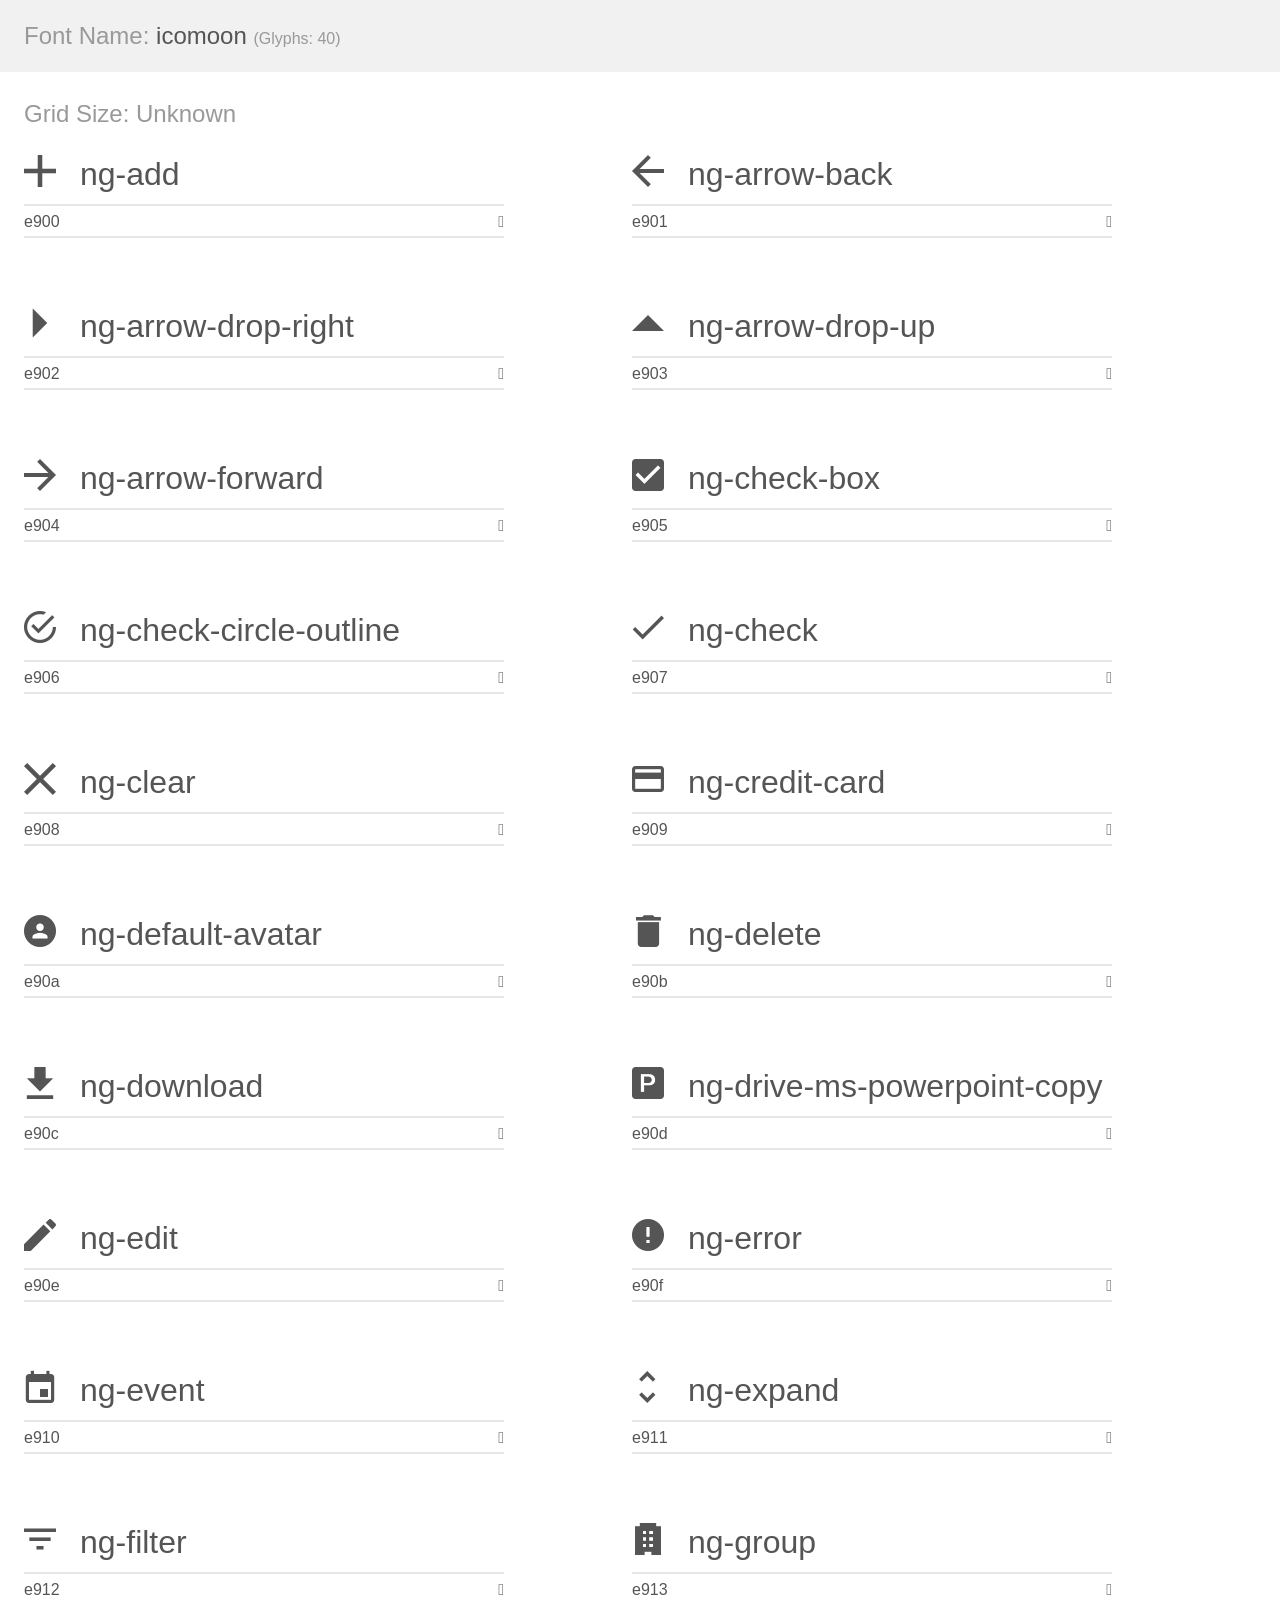
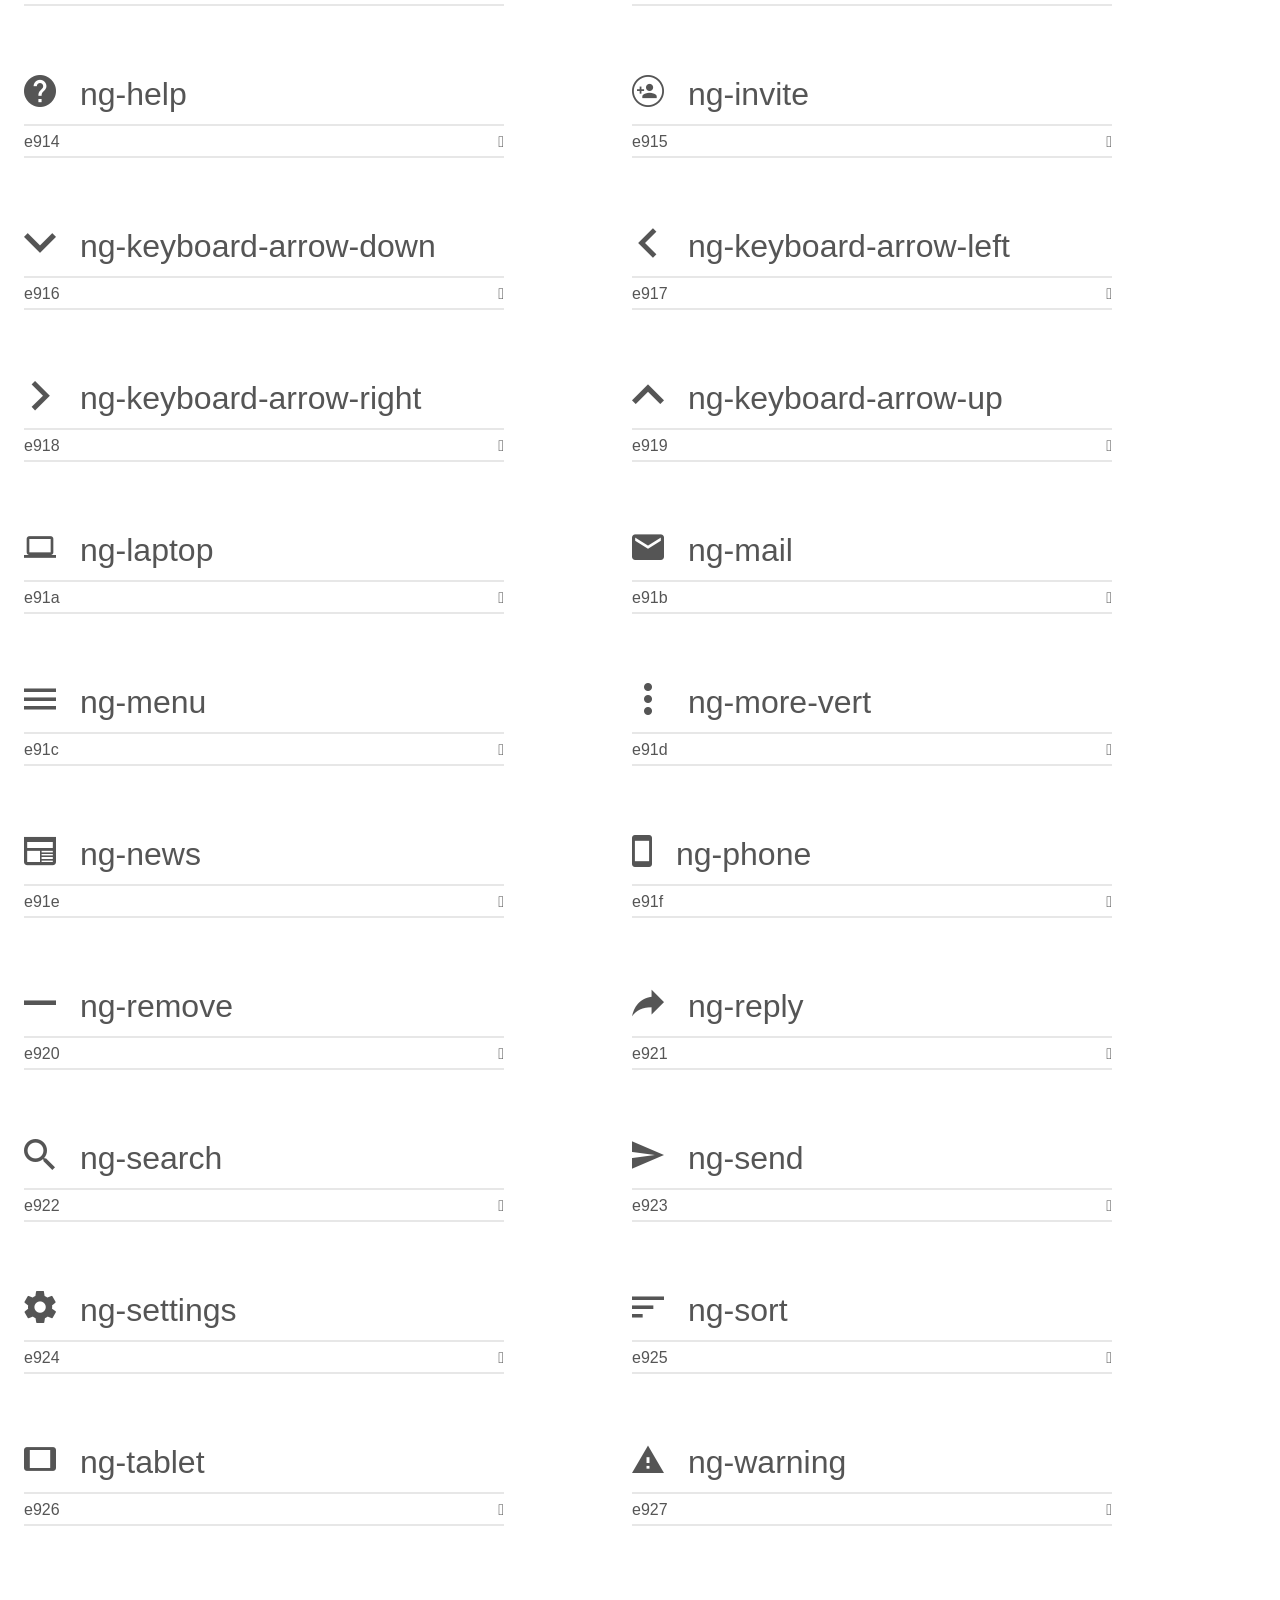
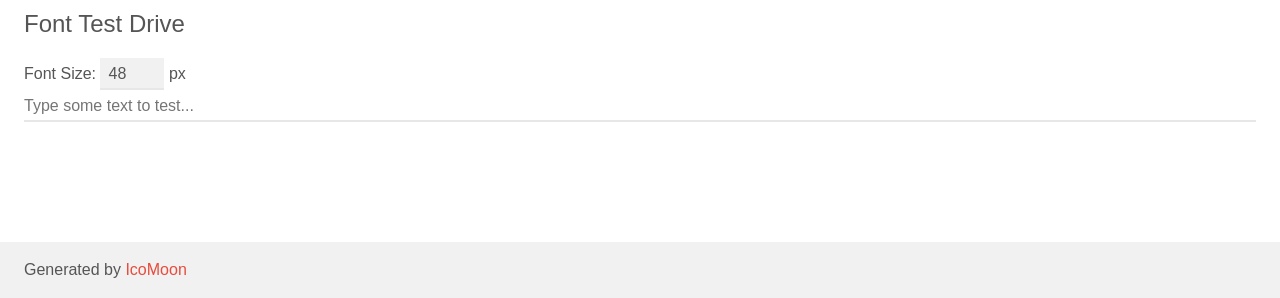
==== commit 5bde5c08: "update font icons" ====
--- a/index.html
+++ b/index.html
@@ -6,7 +6,11 @@
     <meta name="description" content="An Icon Font Generated By IcoMoon.io">
     <meta name="viewport" content="width=device-width, initial-scale=1">
     <link rel="stylesheet" href="demo-files/demo.css">
-    <link rel="stylesheet" href="style.css"></head>
+    <link rel="stylesheet" href="style.css">
+    <!--[if lt IE 8]><!-->
+    <link rel="stylesheet" href="ie7/ie7.css">
+    <!--<![endif]-->
+</head>
 <body>
     <div class="bgc1 clearfix">
         <h1 class="mhmm mvm"><span class="fgc1">Font Name:</span> icomoon <small class="fgc1">(Glyphs:&nbsp;40)</small></h1>
@@ -15,10 +19,10 @@
         <h1 class="mvm mtn fgc1">Grid Size: Unknown</h1>
         <div class="glyph fs1">
             <div class="clearfix bshadow0 pbs">
-                <span class="icon-add">
-                
-                </span>
-                <span class="mls"> icon-add</span>
+                <span class="ng-add">
+                
+                </span>
+                <span class="mls"> ng-add</span>
             </div>
             <fieldset class="fs0 size1of1 clearfix hidden-false">
                 <input type="text" readonly value="e900" class="unit size1of2" />
@@ -31,10 +35,10 @@
         </div>
         <div class="glyph fs1">
             <div class="clearfix bshadow0 pbs">
-                <span class="icon-arrow-back">
-                
-                </span>
-                <span class="mls"> icon-arrow-back</span>
+                <span class="ng-arrow-back">
+                
+                </span>
+                <span class="mls"> ng-arrow-back</span>
             </div>
             <fieldset class="fs0 size1of1 clearfix hidden-false">
                 <input type="text" readonly value="e901" class="unit size1of2" />
@@ -47,10 +51,10 @@
         </div>
         <div class="glyph fs1">
             <div class="clearfix bshadow0 pbs">
-                <span class="icon-arrow-drop-right">
-                
-                </span>
-                <span class="mls"> icon-arrow-drop-right</span>
+                <span class="ng-arrow-drop-right">
+                
+                </span>
+                <span class="mls"> ng-arrow-drop-right</span>
             </div>
             <fieldset class="fs0 size1of1 clearfix hidden-false">
                 <input type="text" readonly value="e902" class="unit size1of2" />
@@ -63,10 +67,10 @@
         </div>
         <div class="glyph fs1">
             <div class="clearfix bshadow0 pbs">
-                <span class="icon-arrow-drop-up">
-                
-                </span>
-                <span class="mls"> icon-arrow-drop-up</span>
+                <span class="ng-arrow-drop-up">
+                
+                </span>
+                <span class="mls"> ng-arrow-drop-up</span>
             </div>
             <fieldset class="fs0 size1of1 clearfix hidden-false">
                 <input type="text" readonly value="e903" class="unit size1of2" />
@@ -79,10 +83,10 @@
         </div>
         <div class="glyph fs1">
             <div class="clearfix bshadow0 pbs">
-                <span class="icon-arrow-forward">
-                
-                </span>
-                <span class="mls"> icon-arrow-forward</span>
+                <span class="ng-arrow-forward">
+                
+                </span>
+                <span class="mls"> ng-arrow-forward</span>
             </div>
             <fieldset class="fs0 size1of1 clearfix hidden-false">
                 <input type="text" readonly value="e904" class="unit size1of2" />
@@ -95,10 +99,10 @@
         </div>
         <div class="glyph fs1">
             <div class="clearfix bshadow0 pbs">
-                <span class="icon-check-box">
-                
-                </span>
-                <span class="mls"> icon-check-box</span>
+                <span class="ng-check-box">
+                
+                </span>
+                <span class="mls"> ng-check-box</span>
             </div>
             <fieldset class="fs0 size1of1 clearfix hidden-false">
                 <input type="text" readonly value="e905" class="unit size1of2" />
@@ -111,10 +115,10 @@
         </div>
         <div class="glyph fs1">
             <div class="clearfix bshadow0 pbs">
-                <span class="icon-check-circle-outline">
-                
-                </span>
-                <span class="mls"> icon-check-circle-outline</span>
+                <span class="ng-check-circle-outline">
+                
+                </span>
+                <span class="mls"> ng-check-circle-outline</span>
             </div>
             <fieldset class="fs0 size1of1 clearfix hidden-false">
                 <input type="text" readonly value="e906" class="unit size1of2" />
@@ -127,10 +131,10 @@
         </div>
         <div class="glyph fs1">
             <div class="clearfix bshadow0 pbs">
-                <span class="icon-check">
-                
-                </span>
-                <span class="mls"> icon-check</span>
+                <span class="ng-check">
+                
+                </span>
+                <span class="mls"> ng-check</span>
             </div>
             <fieldset class="fs0 size1of1 clearfix hidden-false">
                 <input type="text" readonly value="e907" class="unit size1of2" />
@@ -143,10 +147,10 @@
         </div>
         <div class="glyph fs1">
             <div class="clearfix bshadow0 pbs">
-                <span class="icon-clear">
-                
-                </span>
-                <span class="mls"> icon-clear</span>
+                <span class="ng-clear">
+                
+                </span>
+                <span class="mls"> ng-clear</span>
             </div>
             <fieldset class="fs0 size1of1 clearfix hidden-false">
                 <input type="text" readonly value="e908" class="unit size1of2" />
@@ -159,10 +163,10 @@
         </div>
         <div class="glyph fs1">
             <div class="clearfix bshadow0 pbs">
-                <span class="icon-credit-card">
-                
-                </span>
-                <span class="mls"> icon-credit-card</span>
+                <span class="ng-credit-card">
+                
+                </span>
+                <span class="mls"> ng-credit-card</span>
             </div>
             <fieldset class="fs0 size1of1 clearfix hidden-false">
                 <input type="text" readonly value="e909" class="unit size1of2" />
@@ -175,10 +179,10 @@
         </div>
         <div class="glyph fs1">
             <div class="clearfix bshadow0 pbs">
-                <span class="icon-default-avatar">
-                
-                </span>
-                <span class="mls"> icon-default-avatar</span>
+                <span class="ng-default-avatar">
+                
+                </span>
+                <span class="mls"> ng-default-avatar</span>
             </div>
             <fieldset class="fs0 size1of1 clearfix hidden-false">
                 <input type="text" readonly value="e90a" class="unit size1of2" />
@@ -191,10 +195,10 @@
         </div>
         <div class="glyph fs1">
             <div class="clearfix bshadow0 pbs">
-                <span class="icon-delete">
-                
-                </span>
-                <span class="mls"> icon-delete</span>
+                <span class="ng-delete">
+                
+                </span>
+                <span class="mls"> ng-delete</span>
             </div>
             <fieldset class="fs0 size1of1 clearfix hidden-false">
                 <input type="text" readonly value="e90b" class="unit size1of2" />
@@ -207,10 +211,10 @@
         </div>
         <div class="glyph fs1">
             <div class="clearfix bshadow0 pbs">
-                <span class="icon-download">
-                
-                </span>
-                <span class="mls"> icon-download</span>
+                <span class="ng-download">
+                
+                </span>
+                <span class="mls"> ng-download</span>
             </div>
             <fieldset class="fs0 size1of1 clearfix hidden-false">
                 <input type="text" readonly value="e90c" class="unit size1of2" />
@@ -223,10 +227,10 @@
         </div>
         <div class="glyph fs1">
             <div class="clearfix bshadow0 pbs">
-                <span class="icon-drive-ms-powerpoint-copy">
-                
-                </span>
-                <span class="mls"> icon-drive-ms-powerpoint-copy</span>
+                <span class="ng-drive-ms-powerpoint-copy">
+                
+                </span>
+                <span class="mls"> ng-drive-ms-powerpoint-copy</span>
             </div>
             <fieldset class="fs0 size1of1 clearfix hidden-false">
                 <input type="text" readonly value="e90d" class="unit size1of2" />
@@ -239,10 +243,10 @@
         </div>
         <div class="glyph fs1">
             <div class="clearfix bshadow0 pbs">
-                <span class="icon-edit">
-                
-                </span>
-                <span class="mls"> icon-edit</span>
+                <span class="ng-edit">
+                
+                </span>
+                <span class="mls"> ng-edit</span>
             </div>
             <fieldset class="fs0 size1of1 clearfix hidden-false">
                 <input type="text" readonly value="e90e" class="unit size1of2" />
@@ -255,10 +259,10 @@
         </div>
         <div class="glyph fs1">
             <div class="clearfix bshadow0 pbs">
-                <span class="icon-error">
-                
-                </span>
-                <span class="mls"> icon-error</span>
+                <span class="ng-error">
+                
+                </span>
+                <span class="mls"> ng-error</span>
             </div>
             <fieldset class="fs0 size1of1 clearfix hidden-false">
                 <input type="text" readonly value="e90f" class="unit size1of2" />
@@ -271,10 +275,10 @@
         </div>
         <div class="glyph fs1">
             <div class="clearfix bshadow0 pbs">
-                <span class="icon-event">
-                
-                </span>
-                <span class="mls"> icon-event</span>
+                <span class="ng-event">
+                
+                </span>
+                <span class="mls"> ng-event</span>
             </div>
             <fieldset class="fs0 size1of1 clearfix hidden-false">
                 <input type="text" readonly value="e910" class="unit size1of2" />
@@ -287,10 +291,10 @@
         </div>
         <div class="glyph fs1">
             <div class="clearfix bshadow0 pbs">
-                <span class="icon-expand">
-                
-                </span>
-                <span class="mls"> icon-expand</span>
+                <span class="ng-expand">
+                
+                </span>
+                <span class="mls"> ng-expand</span>
             </div>
             <fieldset class="fs0 size1of1 clearfix hidden-false">
                 <input type="text" readonly value="e911" class="unit size1of2" />
@@ -303,10 +307,10 @@
         </div>
         <div class="glyph fs1">
             <div class="clearfix bshadow0 pbs">
-                <span class="icon-filter">
-                
-                </span>
-                <span class="mls"> icon-filter</span>
+                <span class="ng-filter">
+                
+                </span>
+                <span class="mls"> ng-filter</span>
             </div>
             <fieldset class="fs0 size1of1 clearfix hidden-false">
                 <input type="text" readonly value="e912" class="unit size1of2" />
@@ -319,10 +323,10 @@
         </div>
         <div class="glyph fs1">
             <div class="clearfix bshadow0 pbs">
-                <span class="icon-group">
-                
-                </span>
-                <span class="mls"> icon-group</span>
+                <span class="ng-group">
+                
+                </span>
+                <span class="mls"> ng-group</span>
             </div>
             <fieldset class="fs0 size1of1 clearfix hidden-false">
                 <input type="text" readonly value="e913" class="unit size1of2" />
@@ -335,10 +339,10 @@
         </div>
         <div class="glyph fs1">
             <div class="clearfix bshadow0 pbs">
-                <span class="icon-help">
-                
-                </span>
-                <span class="mls"> icon-help</span>
+                <span class="ng-help">
+                
+                </span>
+                <span class="mls"> ng-help</span>
             </div>
             <fieldset class="fs0 size1of1 clearfix hidden-false">
                 <input type="text" readonly value="e914" class="unit size1of2" />
@@ -351,10 +355,10 @@
         </div>
         <div class="glyph fs1">
             <div class="clearfix bshadow0 pbs">
-                <span class="icon-invite">
-                
-                </span>
-                <span class="mls"> icon-invite</span>
+                <span class="ng-invite">
+                
+                </span>
+                <span class="mls"> ng-invite</span>
             </div>
             <fieldset class="fs0 size1of1 clearfix hidden-false">
                 <input type="text" readonly value="e915" class="unit size1of2" />
@@ -367,10 +371,10 @@
         </div>
         <div class="glyph fs1">
             <div class="clearfix bshadow0 pbs">
-                <span class="icon-keyboard-arrow-down">
-                
-                </span>
-                <span class="mls"> icon-keyboard-arrow-down</span>
+                <span class="ng-keyboard-arrow-down">
+                
+                </span>
+                <span class="mls"> ng-keyboard-arrow-down</span>
             </div>
             <fieldset class="fs0 size1of1 clearfix hidden-false">
                 <input type="text" readonly value="e916" class="unit size1of2" />
@@ -383,10 +387,10 @@
         </div>
         <div class="glyph fs1">
             <div class="clearfix bshadow0 pbs">
-                <span class="icon-keyboard-arrow-left">
-                
-                </span>
-                <span class="mls"> icon-keyboard-arrow-left</span>
+                <span class="ng-keyboard-arrow-left">
+                
+                </span>
+                <span class="mls"> ng-keyboard-arrow-left</span>
             </div>
             <fieldset class="fs0 size1of1 clearfix hidden-false">
                 <input type="text" readonly value="e917" class="unit size1of2" />
@@ -399,10 +403,10 @@
         </div>
         <div class="glyph fs1">
             <div class="clearfix bshadow0 pbs">
-                <span class="icon-keyboard-arrow-right">
-                
-                </span>
-                <span class="mls"> icon-keyboard-arrow-right</span>
+                <span class="ng-keyboard-arrow-right">
+                
+                </span>
+                <span class="mls"> ng-keyboard-arrow-right</span>
             </div>
             <fieldset class="fs0 size1of1 clearfix hidden-false">
                 <input type="text" readonly value="e918" class="unit size1of2" />
@@ -415,10 +419,10 @@
         </div>
         <div class="glyph fs1">
             <div class="clearfix bshadow0 pbs">
-                <span class="icon-keyboard-arrow-up">
-                
-                </span>
-                <span class="mls"> icon-keyboard-arrow-up</span>
+                <span class="ng-keyboard-arrow-up">
+                
+                </span>
+                <span class="mls"> ng-keyboard-arrow-up</span>
             </div>
             <fieldset class="fs0 size1of1 clearfix hidden-false">
                 <input type="text" readonly value="e919" class="unit size1of2" />
@@ -431,10 +435,10 @@
         </div>
         <div class="glyph fs1">
             <div class="clearfix bshadow0 pbs">
-                <span class="icon-laptop">
-                
-                </span>
-                <span class="mls"> icon-laptop</span>
+                <span class="ng-laptop">
+                
+                </span>
+                <span class="mls"> ng-laptop</span>
             </div>
             <fieldset class="fs0 size1of1 clearfix hidden-false">
                 <input type="text" readonly value="e91a" class="unit size1of2" />
@@ -447,10 +451,10 @@
         </div>
         <div class="glyph fs1">
             <div class="clearfix bshadow0 pbs">
-                <span class="icon-mail">
-                
-                </span>
-                <span class="mls"> icon-mail</span>
+                <span class="ng-mail">
+                
+                </span>
+                <span class="mls"> ng-mail</span>
             </div>
             <fieldset class="fs0 size1of1 clearfix hidden-false">
                 <input type="text" readonly value="e91b" class="unit size1of2" />
@@ -463,10 +467,10 @@
         </div>
         <div class="glyph fs1">
             <div class="clearfix bshadow0 pbs">
-                <span class="icon-menu">
-                
-                </span>
-                <span class="mls"> icon-menu</span>
+                <span class="ng-menu">
+                
+                </span>
+                <span class="mls"> ng-menu</span>
             </div>
             <fieldset class="fs0 size1of1 clearfix hidden-false">
                 <input type="text" readonly value="e91c" class="unit size1of2" />
@@ -479,10 +483,10 @@
         </div>
         <div class="glyph fs1">
             <div class="clearfix bshadow0 pbs">
-                <span class="icon-more-vert">
-                
-                </span>
-                <span class="mls"> icon-more-vert</span>
+                <span class="ng-more-vert">
+                
+                </span>
+                <span class="mls"> ng-more-vert</span>
             </div>
             <fieldset class="fs0 size1of1 clearfix hidden-false">
                 <input type="text" readonly value="e91d" class="unit size1of2" />
@@ -495,10 +499,10 @@
         </div>
         <div class="glyph fs1">
             <div class="clearfix bshadow0 pbs">
-                <span class="icon-news">
-                
-                </span>
-                <span class="mls"> icon-news</span>
+                <span class="ng-news">
+                
+                </span>
+                <span class="mls"> ng-news</span>
             </div>
             <fieldset class="fs0 size1of1 clearfix hidden-false">
                 <input type="text" readonly value="e91e" class="unit size1of2" />
@@ -511,10 +515,10 @@
         </div>
         <div class="glyph fs1">
             <div class="clearfix bshadow0 pbs">
-                <span class="icon-phone">
-                
-                </span>
-                <span class="mls"> icon-phone</span>
+                <span class="ng-phone">
+                
+                </span>
+                <span class="mls"> ng-phone</span>
             </div>
             <fieldset class="fs0 size1of1 clearfix hidden-false">
                 <input type="text" readonly value="e91f" class="unit size1of2" />
@@ -527,10 +531,10 @@
         </div>
         <div class="glyph fs1">
             <div class="clearfix bshadow0 pbs">
-                <span class="icon-remove">
-                
-                </span>
-                <span class="mls"> icon-remove</span>
+                <span class="ng-remove">
+                
+                </span>
+                <span class="mls"> ng-remove</span>
             </div>
             <fieldset class="fs0 size1of1 clearfix hidden-false">
                 <input type="text" readonly value="e920" class="unit size1of2" />
@@ -543,10 +547,10 @@
         </div>
         <div class="glyph fs1">
             <div class="clearfix bshadow0 pbs">
-                <span class="icon-reply">
-                
-                </span>
-                <span class="mls"> icon-reply</span>
+                <span class="ng-reply">
+                
+                </span>
+                <span class="mls"> ng-reply</span>
             </div>
             <fieldset class="fs0 size1of1 clearfix hidden-false">
                 <input type="text" readonly value="e921" class="unit size1of2" />
@@ -559,10 +563,10 @@
         </div>
         <div class="glyph fs1">
             <div class="clearfix bshadow0 pbs">
-                <span class="icon-search">
-                
-                </span>
-                <span class="mls"> icon-search</span>
+                <span class="ng-search">
+                
+                </span>
+                <span class="mls"> ng-search</span>
             </div>
             <fieldset class="fs0 size1of1 clearfix hidden-false">
                 <input type="text" readonly value="e922" class="unit size1of2" />
@@ -575,10 +579,10 @@
         </div>
         <div class="glyph fs1">
             <div class="clearfix bshadow0 pbs">
-                <span class="icon-send">
-                
-                </span>
-                <span class="mls"> icon-send</span>
+                <span class="ng-send">
+                
+                </span>
+                <span class="mls"> ng-send</span>
             </div>
             <fieldset class="fs0 size1of1 clearfix hidden-false">
                 <input type="text" readonly value="e923" class="unit size1of2" />
@@ -591,10 +595,10 @@
         </div>
         <div class="glyph fs1">
             <div class="clearfix bshadow0 pbs">
-                <span class="icon-settings">
-                
-                </span>
-                <span class="mls"> icon-settings</span>
+                <span class="ng-settings">
+                
+                </span>
+                <span class="mls"> ng-settings</span>
             </div>
             <fieldset class="fs0 size1of1 clearfix hidden-false">
                 <input type="text" readonly value="e924" class="unit size1of2" />
@@ -607,10 +611,10 @@
         </div>
         <div class="glyph fs1">
             <div class="clearfix bshadow0 pbs">
-                <span class="icon-sort">
-                
-                </span>
-                <span class="mls"> icon-sort</span>
+                <span class="ng-sort">
+                
+                </span>
+                <span class="mls"> ng-sort</span>
             </div>
             <fieldset class="fs0 size1of1 clearfix hidden-false">
                 <input type="text" readonly value="e925" class="unit size1of2" />
@@ -623,10 +627,10 @@
         </div>
         <div class="glyph fs1">
             <div class="clearfix bshadow0 pbs">
-                <span class="icon-tablet">
-                
-                </span>
-                <span class="mls"> icon-tablet</span>
+                <span class="ng-tablet">
+                
+                </span>
+                <span class="mls"> ng-tablet</span>
             </div>
             <fieldset class="fs0 size1of1 clearfix hidden-false">
                 <input type="text" readonly value="e926" class="unit size1of2" />
@@ -639,10 +643,10 @@
         </div>
         <div class="glyph fs1">
             <div class="clearfix bshadow0 pbs">
-                <span class="icon-warning">
-                
-                </span>
-                <span class="mls"> icon-warning</span>
+                <span class="ng-warning">
+                
+                </span>
+                <span class="mls"> ng-warning</span>
             </div>
             <fieldset class="fs0 size1of1 clearfix hidden-false">
                 <input type="text" readonly value="e927" class="unit size1of2" />
@@ -666,7 +670,7 @@
         <input id="testText" type="text" class="phl size1of1 mvl"
         placeholder="Type some text to test..." value=""/>
         </label>
-        <div id="testDrive" class="icon-">&nbsp;
+        <div id="testDrive" class="ng-">&nbsp;
         </div>
     </div>
     <!--<![endif]-->
--- a/style.css
+++ b/style.css
@@ -1,15 +1,15 @@
 @font-face {
     font-family: 'icomoon';
-    src:    url('fonts/icomoon.eot?4jddz4');
-    src:    url('fonts/icomoon.eot?4jddz4#iefix') format('embedded-opentype'),
-        url('fonts/icomoon.ttf?4jddz4') format('truetype'),
-        url('fonts/icomoon.woff?4jddz4') format('woff'),
-        url('fonts/icomoon.svg?4jddz4#icomoon') format('svg');
+    src:    url('fonts/icomoon.eot?ctwdqj');
+    src:    url('fonts/icomoon.eot?ctwdqj#iefix') format('embedded-opentype'),
+        url('fonts/icomoon.ttf?ctwdqj') format('truetype'),
+        url('fonts/icomoon.woff?ctwdqj') format('woff'),
+        url('fonts/icomoon.svg?ctwdqj#icomoon') format('svg');
     font-weight: normal;
     font-style: normal;
 }
 
-[class^="icon-"], [class*=" icon-"] {
+[class^="ng-"], [class*=" ng-"] {
     /* use !important to prevent issues with browser extensions that change fonts */
     font-family: 'icomoon' !important;
     speak: none;
@@ -24,124 +24,124 @@
     -moz-osx-font-smoothing: grayscale;
 }
 
-.icon-add:before {
+.ng-add:before {
     content: "\e900";
 }
-.icon-arrow-back:before {
+.ng-arrow-back:before {
     content: "\e901";
 }
-.icon-arrow-drop-right:before {
+.ng-arrow-drop-right:before {
     content: "\e902";
 }
-.icon-arrow-drop-up:before {
+.ng-arrow-drop-up:before {
     content: "\e903";
 }
-.icon-arrow-forward:before {
+.ng-arrow-forward:before {
     content: "\e904";
 }
-.icon-check-box:before {
+.ng-check-box:before {
     content: "\e905";
 }
-.icon-check-circle-outline:before {
+.ng-check-circle-outline:before {
     content: "\e906";
 }
-.icon-check:before {
+.ng-check:before {
     content: "\e907";
 }
-.icon-clear:before {
+.ng-clear:before {
     content: "\e908";
 }
-.icon-credit-card:before {
+.ng-credit-card:before {
     content: "\e909";
 }
-.icon-default-avatar:before {
+.ng-default-avatar:before {
     content: "\e90a";
 }
-.icon-delete:before {
+.ng-delete:before {
     content: "\e90b";
 }
-.icon-download:before {
+.ng-download:before {
     content: "\e90c";
 }
-.icon-drive-ms-powerpoint-copy:before {
+.ng-drive-ms-powerpoint-copy:before {
     content: "\e90d";
 }
-.icon-edit:before {
+.ng-edit:before {
     content: "\e90e";
 }
-.icon-error:before {
+.ng-error:before {
     content: "\e90f";
 }
-.icon-event:before {
+.ng-event:before {
     content: "\e910";
 }
-.icon-expand:before {
+.ng-expand:before {
     content: "\e911";
 }
-.icon-filter:before {
+.ng-filter:before {
     content: "\e912";
 }
-.icon-group:before {
+.ng-group:before {
     content: "\e913";
 }
-.icon-help:before {
+.ng-help:before {
     content: "\e914";
 }
-.icon-invite:before {
+.ng-invite:before {
     content: "\e915";
 }
-.icon-keyboard-arrow-down:before {
+.ng-keyboard-arrow-down:before {
     content: "\e916";
 }
-.icon-keyboard-arrow-left:before {
+.ng-keyboard-arrow-left:before {
     content: "\e917";
 }
-.icon-keyboard-arrow-right:before {
+.ng-keyboard-arrow-right:before {
     content: "\e918";
 }
-.icon-keyboard-arrow-up:before {
+.ng-keyboard-arrow-up:before {
     content: "\e919";
 }
-.icon-laptop:before {
+.ng-laptop:before {
     content: "\e91a";
 }
-.icon-mail:before {
+.ng-mail:before {
     content: "\e91b";
 }
-.icon-menu:before {
+.ng-menu:before {
     content: "\e91c";
 }
-.icon-more-vert:before {
+.ng-more-vert:before {
     content: "\e91d";
 }
-.icon-news:before {
+.ng-news:before {
     content: "\e91e";
 }
-.icon-phone:before {
+.ng-phone:before {
     content: "\e91f";
 }
-.icon-remove:before {
+.ng-remove:before {
     content: "\e920";
 }
-.icon-reply:before {
+.ng-reply:before {
     content: "\e921";
 }
-.icon-search:before {
+.ng-search:before {
     content: "\e922";
 }
-.icon-send:before {
+.ng-send:before {
     content: "\e923";
 }
-.icon-settings:before {
+.ng-settings:before {
     content: "\e924";
 }
-.icon-sort:before {
+.ng-sort:before {
     content: "\e925";
 }
-.icon-tablet:before {
+.ng-tablet:before {
     content: "\e926";
 }
-.icon-warning:before {
+.ng-warning:before {
     content: "\e927";
 }
 
--- a/ie7/ie7.css
+++ b/ie7/ie7.css
@@ -0,0 +1,121 @@
+.ng-add {
+    *zoom: expression(this.runtimeStyle['zoom'] = '1', this.innerHTML = '&#xe900;');
+}
+.ng-arrow-back {
+    *zoom: expression(this.runtimeStyle['zoom'] = '1', this.innerHTML = '&#xe901;');
+}
+.ng-arrow-drop-right {
+    *zoom: expression(this.runtimeStyle['zoom'] = '1', this.innerHTML = '&#xe902;');
+}
+.ng-arrow-drop-up {
+    *zoom: expression(this.runtimeStyle['zoom'] = '1', this.innerHTML = '&#xe903;');
+}
+.ng-arrow-forward {
+    *zoom: expression(this.runtimeStyle['zoom'] = '1', this.innerHTML = '&#xe904;');
+}
+.ng-check-box {
+    *zoom: expression(this.runtimeStyle['zoom'] = '1', this.innerHTML = '&#xe905;');
+}
+.ng-check-circle-outline {
+    *zoom: expression(this.runtimeStyle['zoom'] = '1', this.innerHTML = '&#xe906;');
+}
+.ng-check {
+    *zoom: expression(this.runtimeStyle['zoom'] = '1', this.innerHTML = '&#xe907;');
+}
+.ng-clear {
+    *zoom: expression(this.runtimeStyle['zoom'] = '1', this.innerHTML = '&#xe908;');
+}
+.ng-credit-card {
+    *zoom: expression(this.runtimeStyle['zoom'] = '1', this.innerHTML = '&#xe909;');
+}
+.ng-default-avatar {
+    *zoom: expression(this.runtimeStyle['zoom'] = '1', this.innerHTML = '&#xe90a;');
+}
+.ng-delete {
+    *zoom: expression(this.runtimeStyle['zoom'] = '1', this.innerHTML = '&#xe90b;');
+}
+.ng-download {
+    *zoom: expression(this.runtimeStyle['zoom'] = '1', this.innerHTML = '&#xe90c;');
+}
+.ng-drive-ms-powerpoint-copy {
+    *zoom: expression(this.runtimeStyle['zoom'] = '1', this.innerHTML = '&#xe90d;');
+}
+.ng-edit {
+    *zoom: expression(this.runtimeStyle['zoom'] = '1', this.innerHTML = '&#xe90e;');
+}
+.ng-error {
+    *zoom: expression(this.runtimeStyle['zoom'] = '1', this.innerHTML = '&#xe90f;');
+}
+.ng-event {
+    *zoom: expression(this.runtimeStyle['zoom'] = '1', this.innerHTML = '&#xe910;');
+}
+.ng-expand {
+    *zoom: expression(this.runtimeStyle['zoom'] = '1', this.innerHTML = '&#xe911;');
+}
+.ng-filter {
+    *zoom: expression(this.runtimeStyle['zoom'] = '1', this.innerHTML = '&#xe912;');
+}
+.ng-group {
+    *zoom: expression(this.runtimeStyle['zoom'] = '1', this.innerHTML = '&#xe913;');
+}
+.ng-help {
+    *zoom: expression(this.runtimeStyle['zoom'] = '1', this.innerHTML = '&#xe914;');
+}
+.ng-invite {
+    *zoom: expression(this.runtimeStyle['zoom'] = '1', this.innerHTML = '&#xe915;');
+}
+.ng-keyboard-arrow-down {
+    *zoom: expression(this.runtimeStyle['zoom'] = '1', this.innerHTML = '&#xe916;');
+}
+.ng-keyboard-arrow-left {
+    *zoom: expression(this.runtimeStyle['zoom'] = '1', this.innerHTML = '&#xe917;');
+}
+.ng-keyboard-arrow-right {
+    *zoom: expression(this.runtimeStyle['zoom'] = '1', this.innerHTML = '&#xe918;');
+}
+.ng-keyboard-arrow-up {
+    *zoom: expression(this.runtimeStyle['zoom'] = '1', this.innerHTML = '&#xe919;');
+}
+.ng-laptop {
+    *zoom: expression(this.runtimeStyle['zoom'] = '1', this.innerHTML = '&#xe91a;');
+}
+.ng-mail {
+    *zoom: expression(this.runtimeStyle['zoom'] = '1', this.innerHTML = '&#xe91b;');
+}
+.ng-menu {
+    *zoom: expression(this.runtimeStyle['zoom'] = '1', this.innerHTML = '&#xe91c;');
+}
+.ng-more-vert {
+    *zoom: expression(this.runtimeStyle['zoom'] = '1', this.innerHTML = '&#xe91d;');
+}
+.ng-news {
+    *zoom: expression(this.runtimeStyle['zoom'] = '1', this.innerHTML = '&#xe91e;');
+}
+.ng-phone {
+    *zoom: expression(this.runtimeStyle['zoom'] = '1', this.innerHTML = '&#xe91f;');
+}
+.ng-remove {
+    *zoom: expression(this.runtimeStyle['zoom'] = '1', this.innerHTML = '&#xe920;');
+}
+.ng-reply {
+    *zoom: expression(this.runtimeStyle['zoom'] = '1', this.innerHTML = '&#xe921;');
+}
+.ng-search {
+    *zoom: expression(this.runtimeStyle['zoom'] = '1', this.innerHTML = '&#xe922;');
+}
+.ng-send {
+    *zoom: expression(this.runtimeStyle['zoom'] = '1', this.innerHTML = '&#xe923;');
+}
+.ng-settings {
+    *zoom: expression(this.runtimeStyle['zoom'] = '1', this.innerHTML = '&#xe924;');
+}
+.ng-sort {
+    *zoom: expression(this.runtimeStyle['zoom'] = '1', this.innerHTML = '&#xe925;');
+}
+.ng-tablet {
+    *zoom: expression(this.runtimeStyle['zoom'] = '1', this.innerHTML = '&#xe926;');
+}
+.ng-warning {
+    *zoom: expression(this.runtimeStyle['zoom'] = '1', this.innerHTML = '&#xe927;');
+}
+
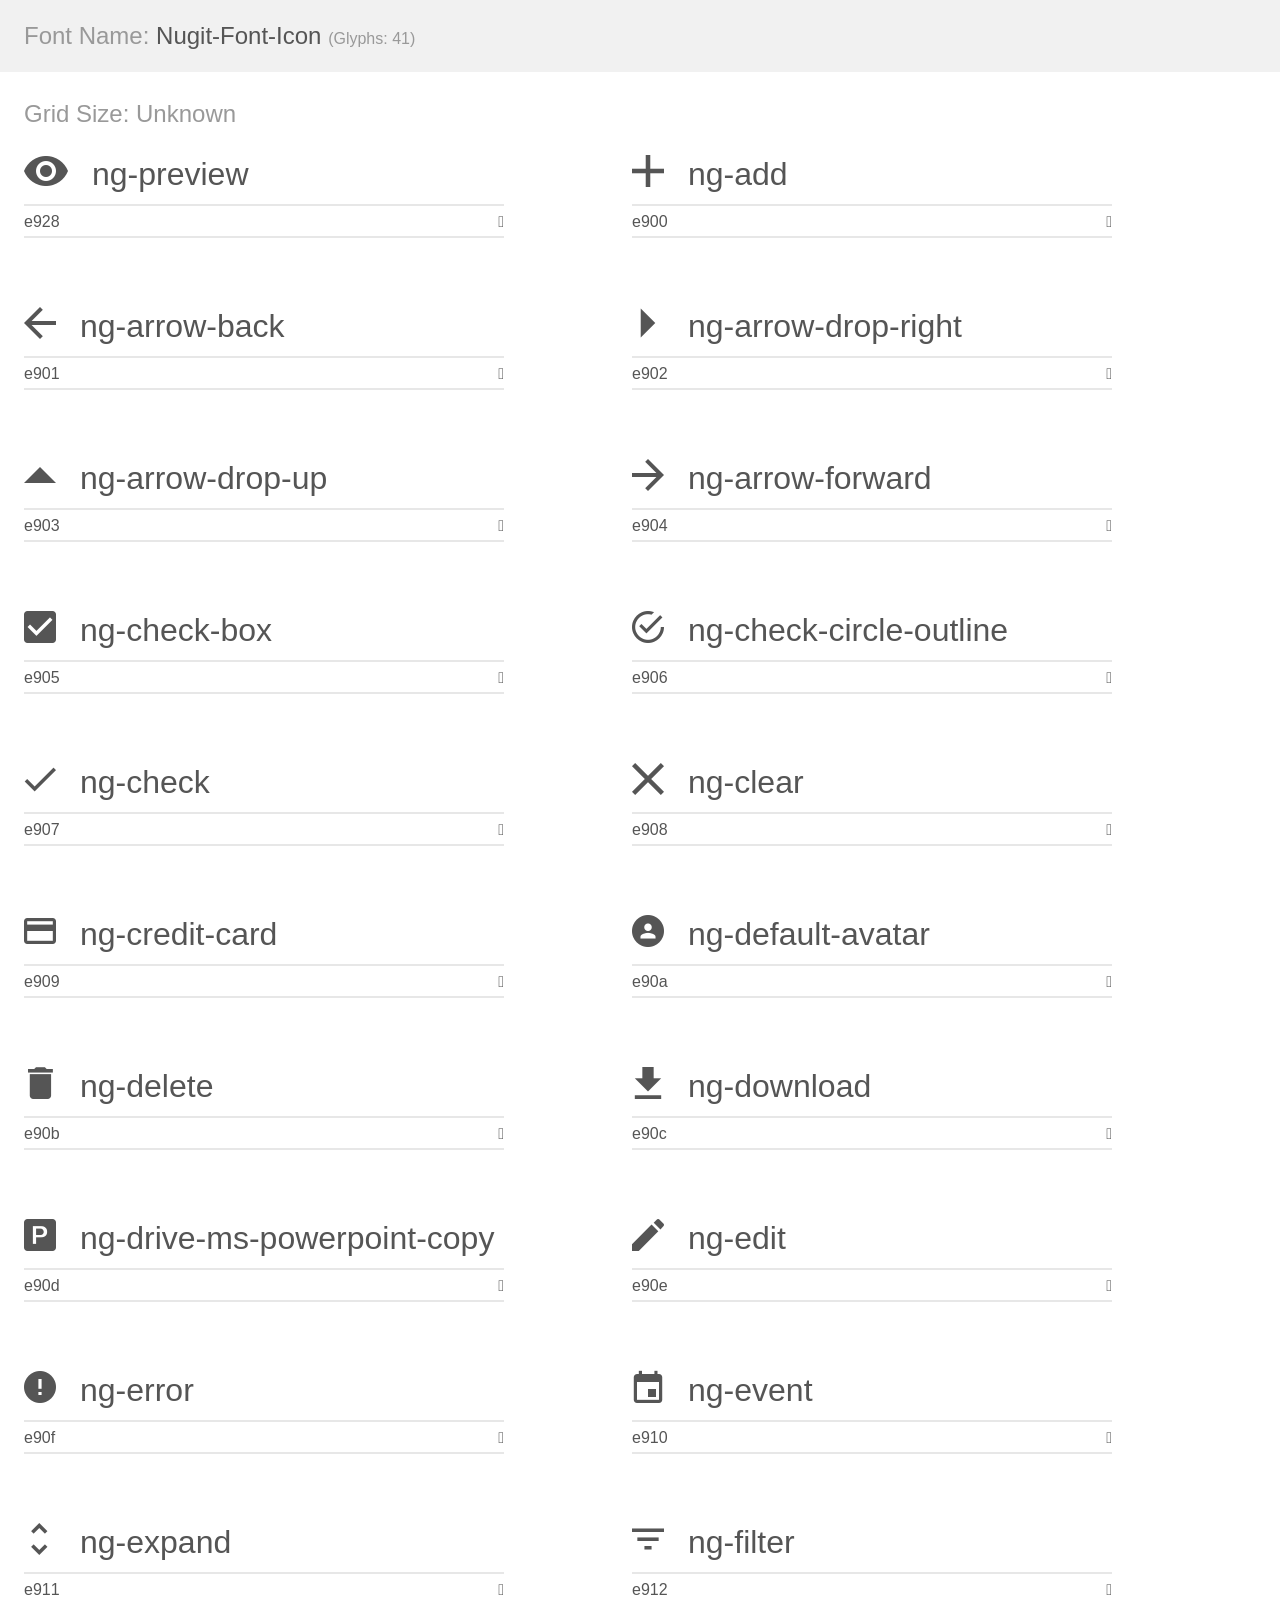
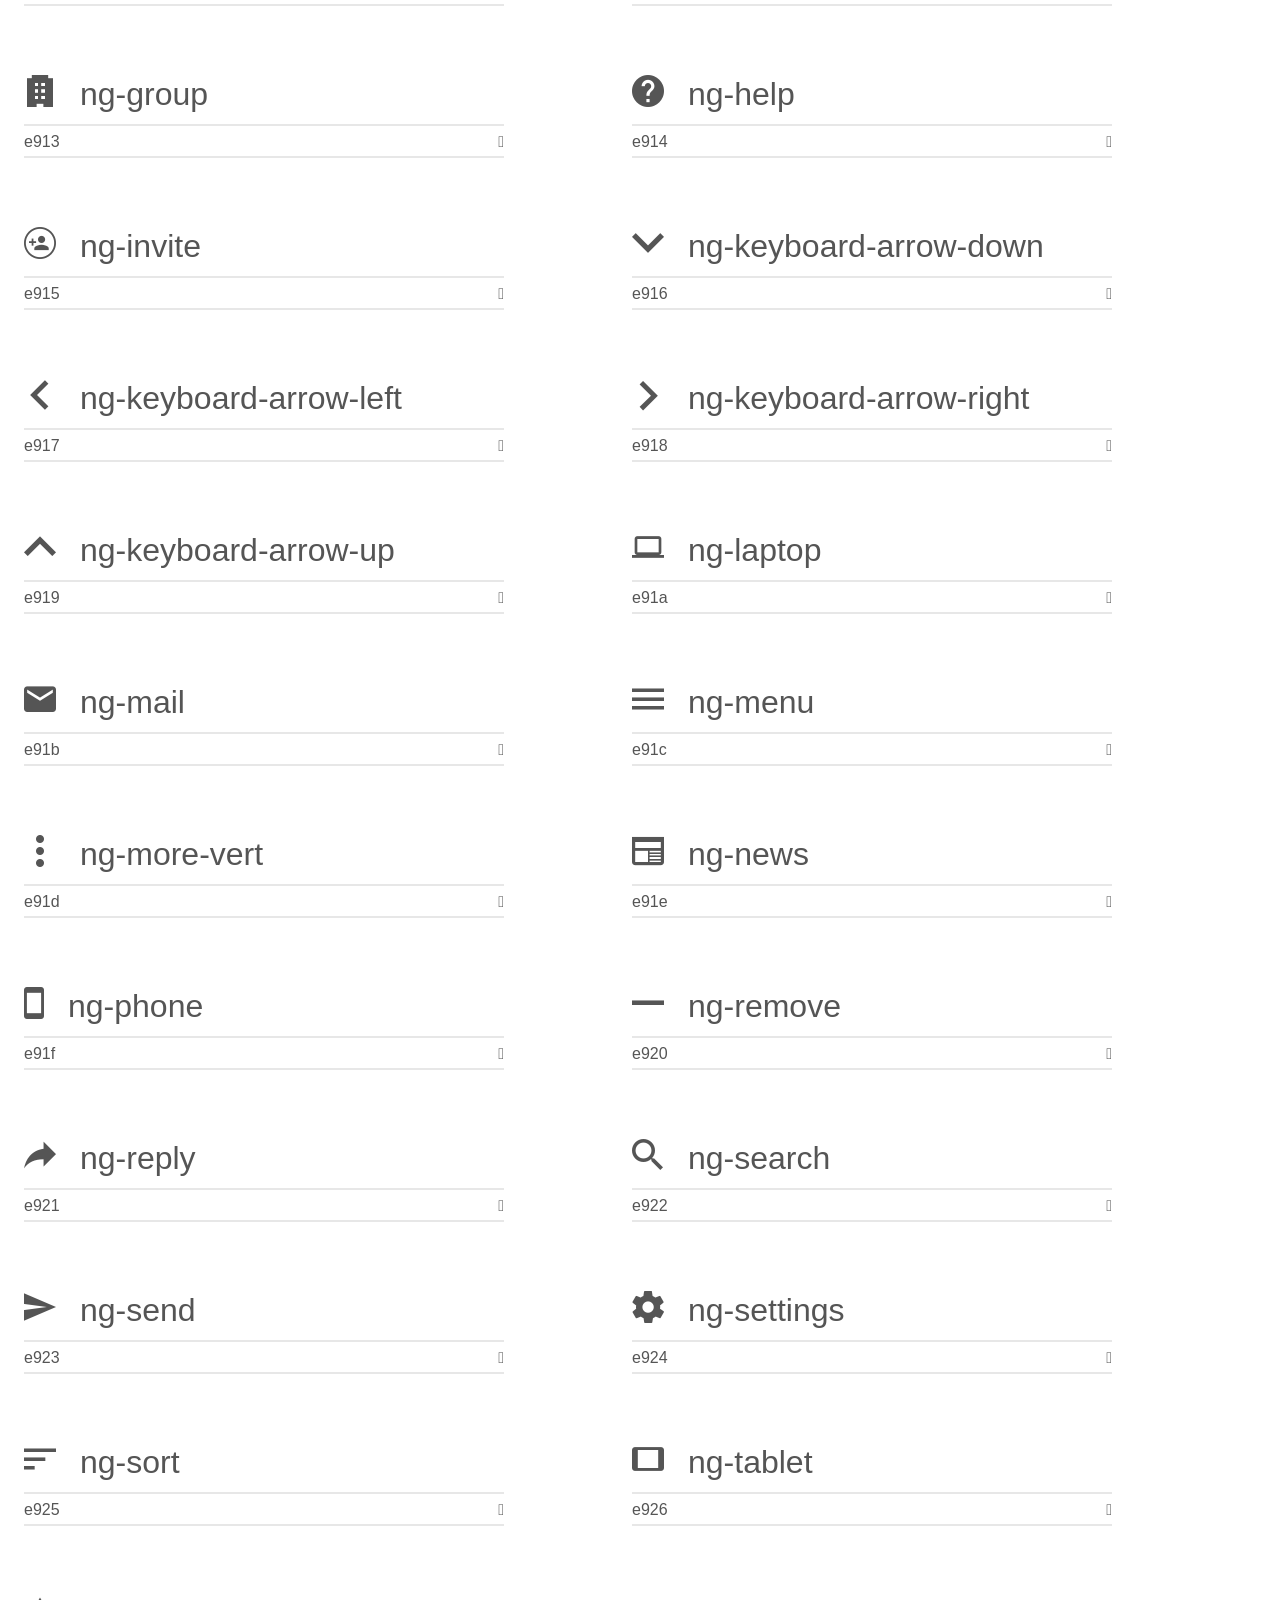
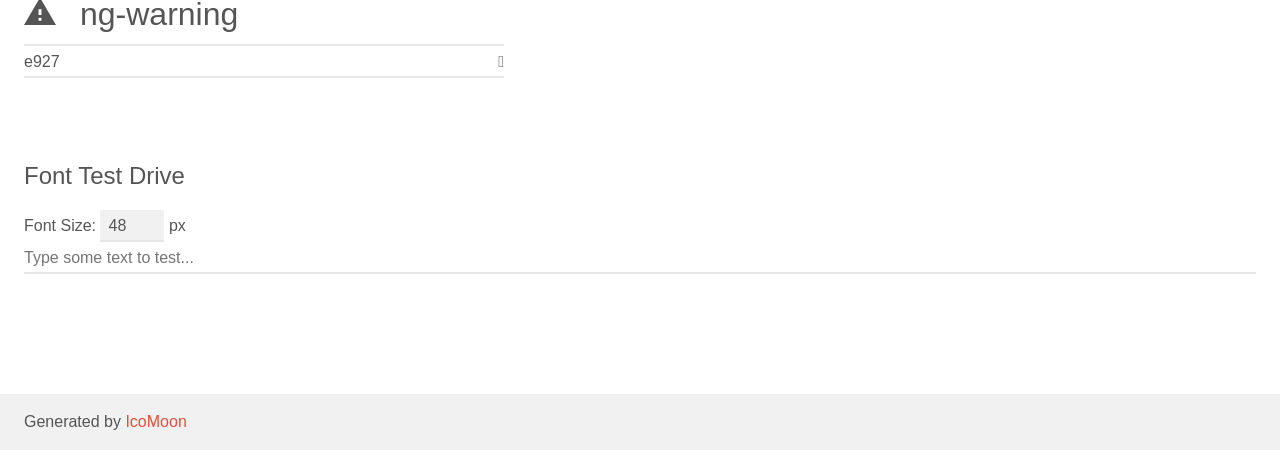
==== commit a90c3bb8: "update icons add preview icon" ====
--- a/index.html
+++ b/index.html
@@ -13,10 +13,26 @@
 </head>
 <body>
     <div class="bgc1 clearfix">
-        <h1 class="mhmm mvm"><span class="fgc1">Font Name:</span> icomoon <small class="fgc1">(Glyphs:&nbsp;40)</small></h1>
+        <h1 class="mhmm mvm"><span class="fgc1">Font Name:</span> Nugit-Font-Icon <small class="fgc1">(Glyphs:&nbsp;41)</small></h1>
     </div>
     <div class="clearfix mhl ptl">
         <h1 class="mvm mtn fgc1">Grid Size: Unknown</h1>
+        <div class="glyph fs1">
+            <div class="clearfix bshadow0 pbs">
+                <span class="ng-preview">
+                
+                </span>
+                <span class="mls"> ng-preview</span>
+            </div>
+            <fieldset class="fs0 size1of1 clearfix hidden-false">
+                <input type="text" readonly value="e928" class="unit size1of2" />
+                <input type="text" maxlength="1" readonly value="&#xe928;" class="unitRight size1of2 talign-right" />
+            </fieldset>
+            <div class="fs0 bshadow0 clearfix hidden-true">
+                <span class="unit pvs fgc1">liga: </span>
+                <input type="text" readonly value="" class="liga unitRight" />
+            </div>
+        </div>
         <div class="glyph fs1">
             <div class="clearfix bshadow0 pbs">
                 <span class="ng-add">
--- a/demo-files/demo.css
+++ b/demo-files/demo.css
@@ -1,152 +1,152 @@
 body {
-    padding: 0;
-    margin: 0;
-    font-family: sans-serif;
-    font-size: 1em;
-    line-height: 1.5;
-    color: #555;
-    background: #fff;
+  padding: 0;
+  margin: 0;
+  font-family: sans-serif;
+  font-size: 1em;
+  line-height: 1.5;
+  color: #555;
+  background: #fff;
 }
 h1 {
-    font-size: 1.5em;
-    font-weight: normal;
+  font-size: 1.5em;
+  font-weight: normal;
 }
 small {
-    font-size: .66666667em;
+  font-size: .66666667em;
 }
 a {
-    color: #e74c3c;
-    text-decoration: none;
+  color: #e74c3c;
+  text-decoration: none;
 }
 a:hover, a:focus {
-    box-shadow: 0 1px #e74c3c;
+  box-shadow: 0 1px #e74c3c;
 }
 .bshadow0, input {
-    box-shadow: inset 0 -2px #e7e7e7;
+  box-shadow: inset 0 -2px #e7e7e7;
 }
 input:hover {
-    box-shadow: inset 0 -2px #ccc;
+  box-shadow: inset 0 -2px #ccc;
 }
 input, fieldset {
-    font-family: sans-serif;
-    font-size: 1em;
-    margin: 0;
-    padding: 0;
-    border: 0;
+  font-family: sans-serif;
+  font-size: 1em;
+  margin: 0;
+  padding: 0;
+  border: 0;
 }
 input {
-    color: inherit;
-    line-height: 1.5;
-    height: 1.5em;
-    padding: .25em 0;
+  color: inherit;
+  line-height: 1.5;
+  height: 1.5em;
+  padding: .25em 0;
 }
 input:focus {
-    outline: none;
-    box-shadow: inset 0 -2px #449fdb;
+  outline: none;
+  box-shadow: inset 0 -2px #449fdb;
 }
 .glyph {
-    font-size: 16px;
-    width: 15em;
-    padding-bottom: 1em;
-    margin-right: 4em;
-    margin-bottom: 1em;
-    float: left;
-    overflow: hidden;
+  font-size: 16px;
+  width: 15em;
+  padding-bottom: 1em;
+  margin-right: 4em;
+  margin-bottom: 1em;
+  float: left;
+  overflow: hidden;
 }
 .liga {
-    width: 80%;
-    width: calc(100% - 2.5em);
+  width: 80%;
+  width: calc(100% - 2.5em);
 }
 .talign-right {
-    text-align: right;
+  text-align: right;
 }
 .talign-center {
-    text-align: center;
+  text-align: center;
 }
 .bgc1 {
-    background: #f1f1f1;
+  background: #f1f1f1;
 }
 .fgc1 {
-    color: #999;
+  color: #999;
 }
 .fgc0 {
-    color: #000;
+  color: #000;
 }
 p {
-    margin-top: 1em;
-    margin-bottom: 1em;
+  margin-top: 1em;
+  margin-bottom: 1em;
 }
 .mvm {
-    margin-top: .75em;
-    margin-bottom: .75em;
+  margin-top: .75em;
+  margin-bottom: .75em;
 }
 .mtn {
-    margin-top: 0;
+  margin-top: 0;
 }
 .mtl, .mal {
-    margin-top: 1.5em;
+  margin-top: 1.5em;
 }
 .mbl, .mal {
-    margin-bottom: 1.5em;
+  margin-bottom: 1.5em;
 }
 .mal, .mhl {
-    margin-left: 1.5em;
-    margin-right: 1.5em;
+  margin-left: 1.5em;
+  margin-right: 1.5em;
 }
 .mhmm {
-    margin-left: 1em;
-    margin-right: 1em;
+  margin-left: 1em;
+  margin-right: 1em;
 }
 .mls {
-    margin-left: .25em;
+  margin-left: .25em;
 }
 .ptl {
-    padding-top: 1.5em;
+  padding-top: 1.5em;
 }
 .pbs, .pvs {
-    padding-bottom: .25em;
+  padding-bottom: .25em;
 }
 .pvs, .pts {
-    padding-top: .25em;
+  padding-top: .25em;
 }
 .unit {
-    float: left;
+  float: left;
 }
 .unitRight {
-    float: right;
+  float: right;
 }
 .size1of2 {
-    width: 50%;
+  width: 50%;
 }
 .size1of1 {
-    width: 100%;
+  width: 100%;
 }
 .clearfix:before, .clearfix:after {
-    content: " ";
-    display: table;
+  content: " ";
+  display: table;
 }
 .clearfix:after {
-    clear: both;
+  clear: both;
 }
 .hidden-true {
-    display: none;
+  display: none;
 }
 .textbox0 {
-    width: 3em;
-    background: #f1f1f1;
-    padding: .25em .5em;
-    line-height: 1.5;
-    height: 1.5em;
+  width: 3em;
+  background: #f1f1f1;
+  padding: .25em .5em;
+  line-height: 1.5;
+  height: 1.5em;
 }
 #testDrive {
-    display: block;
-    padding-top: 24px;
-    line-height: 1.5;
+  display: block;
+  padding-top: 24px;
+  line-height: 1.5;
 }
 .fs0 {
-    font-size: 16px;
+  font-size: 16px;
 }
 .fs1 {
-    font-size: 32px;
+  font-size: 32px;
 }
 
--- a/style.css
+++ b/style.css
@@ -1,147 +1,150 @@
 @font-face {
-    font-family: 'icomoon';
-    src:    url('fonts/icomoon.eot?ctwdqj');
-    src:    url('fonts/icomoon.eot?ctwdqj#iefix') format('embedded-opentype'),
-        url('fonts/icomoon.ttf?ctwdqj') format('truetype'),
-        url('fonts/icomoon.woff?ctwdqj') format('woff'),
-        url('fonts/icomoon.svg?ctwdqj#icomoon') format('svg');
-    font-weight: normal;
-    font-style: normal;
+  font-family: 'Nugit-Font-Icon';
+  src:  url('fonts/Nugit-Font-Icon.eot?zctdsp');
+  src:  url('fonts/Nugit-Font-Icon.eot?zctdsp#iefix') format('embedded-opentype'),
+    url('fonts/Nugit-Font-Icon.ttf?zctdsp') format('truetype'),
+    url('fonts/Nugit-Font-Icon.woff?zctdsp') format('woff'),
+    url('fonts/Nugit-Font-Icon.svg?zctdsp#Nugit-Font-Icon') format('svg');
+  font-weight: normal;
+  font-style: normal;
 }
 
 [class^="ng-"], [class*=" ng-"] {
-    /* use !important to prevent issues with browser extensions that change fonts */
-    font-family: 'icomoon' !important;
-    speak: none;
-    font-style: normal;
-    font-weight: normal;
-    font-variant: normal;
-    text-transform: none;
-    line-height: 1;
+  /* use !important to prevent issues with browser extensions that change fonts */
+  font-family: 'Nugit-Font-Icon' !important;
+  speak: none;
+  font-style: normal;
+  font-weight: normal;
+  font-variant: normal;
+  text-transform: none;
+  line-height: 1;
 
-    /* Better Font Rendering =========== */
-    -webkit-font-smoothing: antialiased;
-    -moz-osx-font-smoothing: grayscale;
+  /* Better Font Rendering =========== */
+  -webkit-font-smoothing: antialiased;
+  -moz-osx-font-smoothing: grayscale;
 }
 
+.ng-preview:before {
+  content: "\e928";
+}
 .ng-add:before {
-    content: "\e900";
+  content: "\e900";
 }
 .ng-arrow-back:before {
-    content: "\e901";
+  content: "\e901";
 }
 .ng-arrow-drop-right:before {
-    content: "\e902";
+  content: "\e902";
 }
 .ng-arrow-drop-up:before {
-    content: "\e903";
+  content: "\e903";
 }
 .ng-arrow-forward:before {
-    content: "\e904";
+  content: "\e904";
 }
 .ng-check-box:before {
-    content: "\e905";
+  content: "\e905";
 }
 .ng-check-circle-outline:before {
-    content: "\e906";
+  content: "\e906";
 }
 .ng-check:before {
-    content: "\e907";
+  content: "\e907";
 }
 .ng-clear:before {
-    content: "\e908";
+  content: "\e908";
 }
 .ng-credit-card:before {
-    content: "\e909";
+  content: "\e909";
 }
 .ng-default-avatar:before {
-    content: "\e90a";
+  content: "\e90a";
 }
 .ng-delete:before {
-    content: "\e90b";
+  content: "\e90b";
 }
 .ng-download:before {
-    content: "\e90c";
+  content: "\e90c";
 }
 .ng-drive-ms-powerpoint-copy:before {
-    content: "\e90d";
+  content: "\e90d";
 }
 .ng-edit:before {
-    content: "\e90e";
+  content: "\e90e";
 }
 .ng-error:before {
-    content: "\e90f";
+  content: "\e90f";
 }
 .ng-event:before {
-    content: "\e910";
+  content: "\e910";
 }
 .ng-expand:before {
-    content: "\e911";
+  content: "\e911";
 }
 .ng-filter:before {
-    content: "\e912";
+  content: "\e912";
 }
 .ng-group:before {
-    content: "\e913";
+  content: "\e913";
 }
 .ng-help:before {
-    content: "\e914";
+  content: "\e914";
 }
 .ng-invite:before {
-    content: "\e915";
+  content: "\e915";
 }
 .ng-keyboard-arrow-down:before {
-    content: "\e916";
+  content: "\e916";
 }
 .ng-keyboard-arrow-left:before {
-    content: "\e917";
+  content: "\e917";
 }
 .ng-keyboard-arrow-right:before {
-    content: "\e918";
+  content: "\e918";
 }
 .ng-keyboard-arrow-up:before {
-    content: "\e919";
+  content: "\e919";
 }
 .ng-laptop:before {
-    content: "\e91a";
+  content: "\e91a";
 }
 .ng-mail:before {
-    content: "\e91b";
+  content: "\e91b";
 }
 .ng-menu:before {
-    content: "\e91c";
+  content: "\e91c";
 }
 .ng-more-vert:before {
-    content: "\e91d";
+  content: "\e91d";
 }
 .ng-news:before {
-    content: "\e91e";
+  content: "\e91e";
 }
 .ng-phone:before {
-    content: "\e91f";
+  content: "\e91f";
 }
 .ng-remove:before {
-    content: "\e920";
+  content: "\e920";
 }
 .ng-reply:before {
-    content: "\e921";
+  content: "\e921";
 }
 .ng-search:before {
-    content: "\e922";
+  content: "\e922";
 }
 .ng-send:before {
-    content: "\e923";
+  content: "\e923";
 }
 .ng-settings:before {
-    content: "\e924";
+  content: "\e924";
 }
 .ng-sort:before {
-    content: "\e925";
+  content: "\e925";
 }
 .ng-tablet:before {
-    content: "\e926";
+  content: "\e926";
 }
 .ng-warning:before {
-    content: "\e927";
+  content: "\e927";
 }
 
--- a/ie7/ie7.css
+++ b/ie7/ie7.css
@@ -1,121 +1,124 @@
+.ng-preview {
+  *zoom: expression(this.runtimeStyle['zoom'] = '1', this.innerHTML = '&#xe928;');
+}
 .ng-add {
-    *zoom: expression(this.runtimeStyle['zoom'] = '1', this.innerHTML = '&#xe900;');
+  *zoom: expression(this.runtimeStyle['zoom'] = '1', this.innerHTML = '&#xe900;');
 }
 .ng-arrow-back {
-    *zoom: expression(this.runtimeStyle['zoom'] = '1', this.innerHTML = '&#xe901;');
+  *zoom: expression(this.runtimeStyle['zoom'] = '1', this.innerHTML = '&#xe901;');
 }
 .ng-arrow-drop-right {
-    *zoom: expression(this.runtimeStyle['zoom'] = '1', this.innerHTML = '&#xe902;');
+  *zoom: expression(this.runtimeStyle['zoom'] = '1', this.innerHTML = '&#xe902;');
 }
 .ng-arrow-drop-up {
-    *zoom: expression(this.runtimeStyle['zoom'] = '1', this.innerHTML = '&#xe903;');
+  *zoom: expression(this.runtimeStyle['zoom'] = '1', this.innerHTML = '&#xe903;');
 }
 .ng-arrow-forward {
-    *zoom: expression(this.runtimeStyle['zoom'] = '1', this.innerHTML = '&#xe904;');
+  *zoom: expression(this.runtimeStyle['zoom'] = '1', this.innerHTML = '&#xe904;');
 }
 .ng-check-box {
-    *zoom: expression(this.runtimeStyle['zoom'] = '1', this.innerHTML = '&#xe905;');
+  *zoom: expression(this.runtimeStyle['zoom'] = '1', this.innerHTML = '&#xe905;');
 }
 .ng-check-circle-outline {
-    *zoom: expression(this.runtimeStyle['zoom'] = '1', this.innerHTML = '&#xe906;');
+  *zoom: expression(this.runtimeStyle['zoom'] = '1', this.innerHTML = '&#xe906;');
 }
 .ng-check {
-    *zoom: expression(this.runtimeStyle['zoom'] = '1', this.innerHTML = '&#xe907;');
+  *zoom: expression(this.runtimeStyle['zoom'] = '1', this.innerHTML = '&#xe907;');
 }
 .ng-clear {
-    *zoom: expression(this.runtimeStyle['zoom'] = '1', this.innerHTML = '&#xe908;');
+  *zoom: expression(this.runtimeStyle['zoom'] = '1', this.innerHTML = '&#xe908;');
 }
 .ng-credit-card {
-    *zoom: expression(this.runtimeStyle['zoom'] = '1', this.innerHTML = '&#xe909;');
+  *zoom: expression(this.runtimeStyle['zoom'] = '1', this.innerHTML = '&#xe909;');
 }
 .ng-default-avatar {
-    *zoom: expression(this.runtimeStyle['zoom'] = '1', this.innerHTML = '&#xe90a;');
+  *zoom: expression(this.runtimeStyle['zoom'] = '1', this.innerHTML = '&#xe90a;');
 }
 .ng-delete {
-    *zoom: expression(this.runtimeStyle['zoom'] = '1', this.innerHTML = '&#xe90b;');
+  *zoom: expression(this.runtimeStyle['zoom'] = '1', this.innerHTML = '&#xe90b;');
 }
 .ng-download {
-    *zoom: expression(this.runtimeStyle['zoom'] = '1', this.innerHTML = '&#xe90c;');
+  *zoom: expression(this.runtimeStyle['zoom'] = '1', this.innerHTML = '&#xe90c;');
 }
 .ng-drive-ms-powerpoint-copy {
-    *zoom: expression(this.runtimeStyle['zoom'] = '1', this.innerHTML = '&#xe90d;');
+  *zoom: expression(this.runtimeStyle['zoom'] = '1', this.innerHTML = '&#xe90d;');
 }
 .ng-edit {
-    *zoom: expression(this.runtimeStyle['zoom'] = '1', this.innerHTML = '&#xe90e;');
+  *zoom: expression(this.runtimeStyle['zoom'] = '1', this.innerHTML = '&#xe90e;');
 }
 .ng-error {
-    *zoom: expression(this.runtimeStyle['zoom'] = '1', this.innerHTML = '&#xe90f;');
+  *zoom: expression(this.runtimeStyle['zoom'] = '1', this.innerHTML = '&#xe90f;');
 }
 .ng-event {
-    *zoom: expression(this.runtimeStyle['zoom'] = '1', this.innerHTML = '&#xe910;');
+  *zoom: expression(this.runtimeStyle['zoom'] = '1', this.innerHTML = '&#xe910;');
 }
 .ng-expand {
-    *zoom: expression(this.runtimeStyle['zoom'] = '1', this.innerHTML = '&#xe911;');
+  *zoom: expression(this.runtimeStyle['zoom'] = '1', this.innerHTML = '&#xe911;');
 }
 .ng-filter {
-    *zoom: expression(this.runtimeStyle['zoom'] = '1', this.innerHTML = '&#xe912;');
+  *zoom: expression(this.runtimeStyle['zoom'] = '1', this.innerHTML = '&#xe912;');
 }
 .ng-group {
-    *zoom: expression(this.runtimeStyle['zoom'] = '1', this.innerHTML = '&#xe913;');
+  *zoom: expression(this.runtimeStyle['zoom'] = '1', this.innerHTML = '&#xe913;');
 }
 .ng-help {
-    *zoom: expression(this.runtimeStyle['zoom'] = '1', this.innerHTML = '&#xe914;');
+  *zoom: expression(this.runtimeStyle['zoom'] = '1', this.innerHTML = '&#xe914;');
 }
 .ng-invite {
-    *zoom: expression(this.runtimeStyle['zoom'] = '1', this.innerHTML = '&#xe915;');
+  *zoom: expression(this.runtimeStyle['zoom'] = '1', this.innerHTML = '&#xe915;');
 }
 .ng-keyboard-arrow-down {
-    *zoom: expression(this.runtimeStyle['zoom'] = '1', this.innerHTML = '&#xe916;');
+  *zoom: expression(this.runtimeStyle['zoom'] = '1', this.innerHTML = '&#xe916;');
 }
 .ng-keyboard-arrow-left {
-    *zoom: expression(this.runtimeStyle['zoom'] = '1', this.innerHTML = '&#xe917;');
+  *zoom: expression(this.runtimeStyle['zoom'] = '1', this.innerHTML = '&#xe917;');
 }
 .ng-keyboard-arrow-right {
-    *zoom: expression(this.runtimeStyle['zoom'] = '1', this.innerHTML = '&#xe918;');
+  *zoom: expression(this.runtimeStyle['zoom'] = '1', this.innerHTML = '&#xe918;');
 }
 .ng-keyboard-arrow-up {
-    *zoom: expression(this.runtimeStyle['zoom'] = '1', this.innerHTML = '&#xe919;');
+  *zoom: expression(this.runtimeStyle['zoom'] = '1', this.innerHTML = '&#xe919;');
 }
 .ng-laptop {
-    *zoom: expression(this.runtimeStyle['zoom'] = '1', this.innerHTML = '&#xe91a;');
+  *zoom: expression(this.runtimeStyle['zoom'] = '1', this.innerHTML = '&#xe91a;');
 }
 .ng-mail {
-    *zoom: expression(this.runtimeStyle['zoom'] = '1', this.innerHTML = '&#xe91b;');
+  *zoom: expression(this.runtimeStyle['zoom'] = '1', this.innerHTML = '&#xe91b;');
 }
 .ng-menu {
-    *zoom: expression(this.runtimeStyle['zoom'] = '1', this.innerHTML = '&#xe91c;');
+  *zoom: expression(this.runtimeStyle['zoom'] = '1', this.innerHTML = '&#xe91c;');
 }
 .ng-more-vert {
-    *zoom: expression(this.runtimeStyle['zoom'] = '1', this.innerHTML = '&#xe91d;');
+  *zoom: expression(this.runtimeStyle['zoom'] = '1', this.innerHTML = '&#xe91d;');
 }
 .ng-news {
-    *zoom: expression(this.runtimeStyle['zoom'] = '1', this.innerHTML = '&#xe91e;');
+  *zoom: expression(this.runtimeStyle['zoom'] = '1', this.innerHTML = '&#xe91e;');
 }
 .ng-phone {
-    *zoom: expression(this.runtimeStyle['zoom'] = '1', this.innerHTML = '&#xe91f;');
+  *zoom: expression(this.runtimeStyle['zoom'] = '1', this.innerHTML = '&#xe91f;');
 }
 .ng-remove {
-    *zoom: expression(this.runtimeStyle['zoom'] = '1', this.innerHTML = '&#xe920;');
+  *zoom: expression(this.runtimeStyle['zoom'] = '1', this.innerHTML = '&#xe920;');
 }
 .ng-reply {
-    *zoom: expression(this.runtimeStyle['zoom'] = '1', this.innerHTML = '&#xe921;');
+  *zoom: expression(this.runtimeStyle['zoom'] = '1', this.innerHTML = '&#xe921;');
 }
 .ng-search {
-    *zoom: expression(this.runtimeStyle['zoom'] = '1', this.innerHTML = '&#xe922;');
+  *zoom: expression(this.runtimeStyle['zoom'] = '1', this.innerHTML = '&#xe922;');
 }
 .ng-send {
-    *zoom: expression(this.runtimeStyle['zoom'] = '1', this.innerHTML = '&#xe923;');
+  *zoom: expression(this.runtimeStyle['zoom'] = '1', this.innerHTML = '&#xe923;');
 }
 .ng-settings {
-    *zoom: expression(this.runtimeStyle['zoom'] = '1', this.innerHTML = '&#xe924;');
+  *zoom: expression(this.runtimeStyle['zoom'] = '1', this.innerHTML = '&#xe924;');
 }
 .ng-sort {
-    *zoom: expression(this.runtimeStyle['zoom'] = '1', this.innerHTML = '&#xe925;');
+  *zoom: expression(this.runtimeStyle['zoom'] = '1', this.innerHTML = '&#xe925;');
 }
 .ng-tablet {
-    *zoom: expression(this.runtimeStyle['zoom'] = '1', this.innerHTML = '&#xe926;');
+  *zoom: expression(this.runtimeStyle['zoom'] = '1', this.innerHTML = '&#xe926;');
 }
 .ng-warning {
-    *zoom: expression(this.runtimeStyle['zoom'] = '1', this.innerHTML = '&#xe927;');
+  *zoom: expression(this.runtimeStyle['zoom'] = '1', this.innerHTML = '&#xe927;');
 }
 
